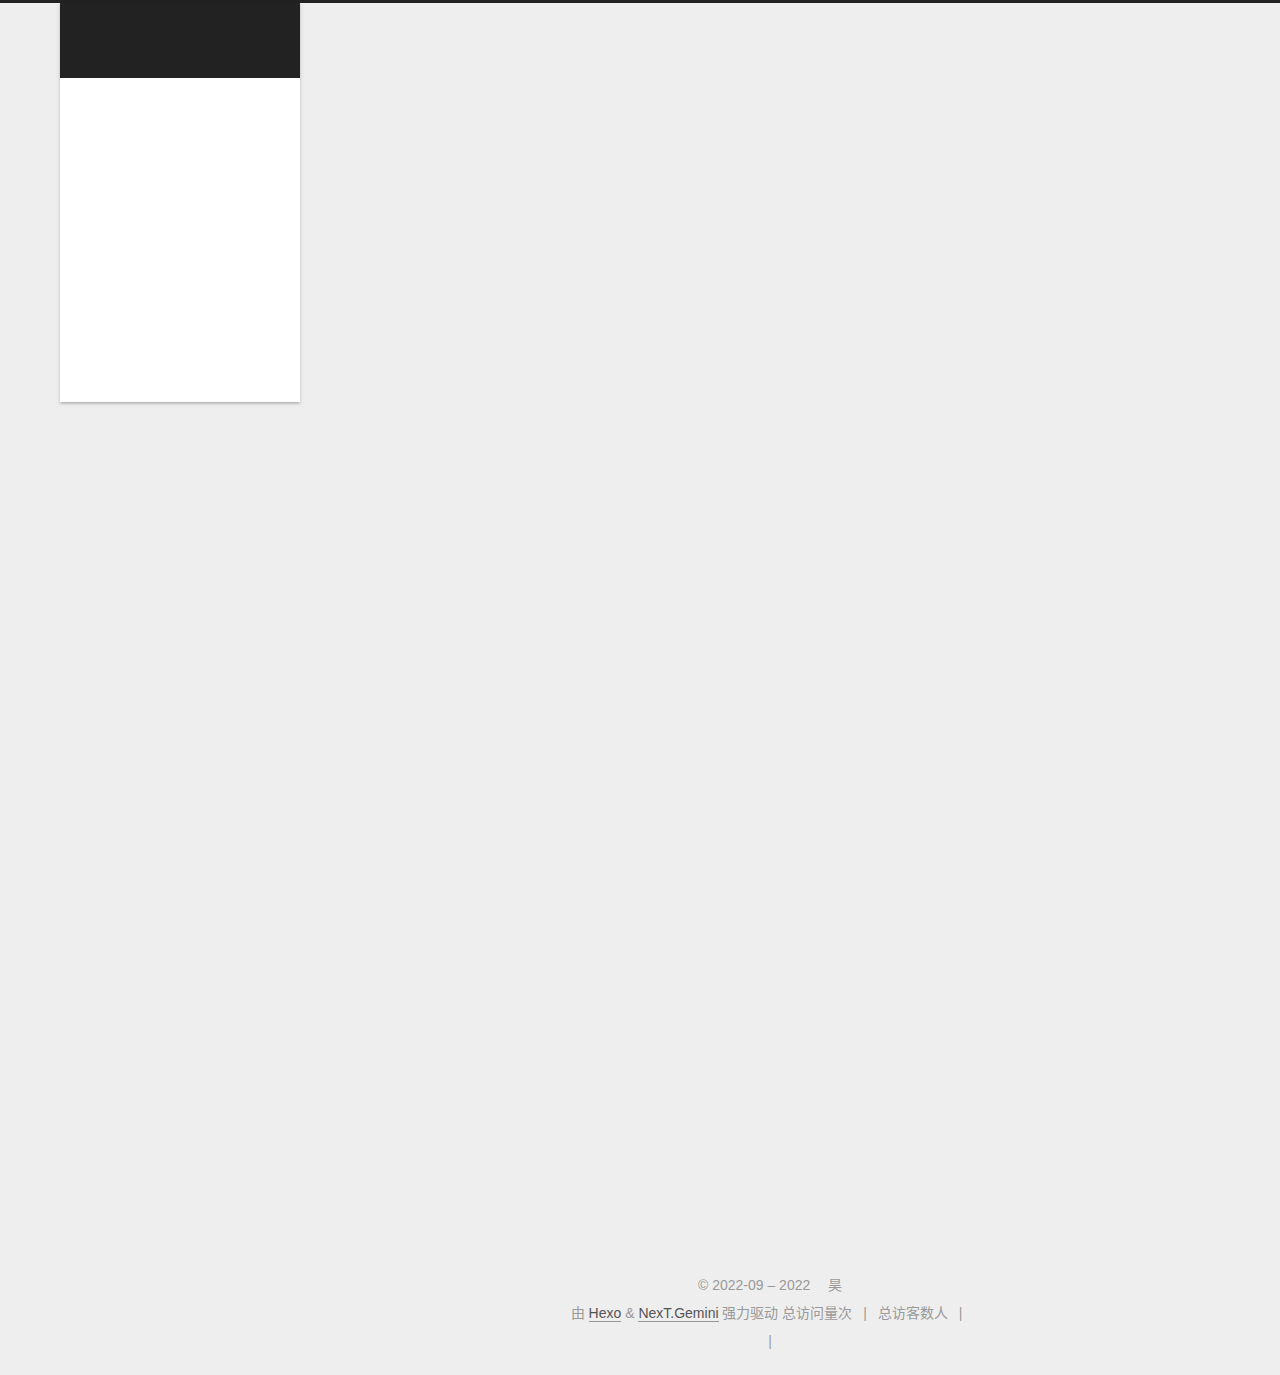
==== index.html @ 15c8f1db "Site updated: 2022-09-28 16:38:30" ====
<!DOCTYPE html>
<html lang="zh-CN">
<head>
  <meta charset="UTF-8">
<meta name="viewport" content="width=device-width, initial-scale=1, maximum-scale=2">
<meta name="theme-color" content="#222">
<meta name="generator" content="Hexo 6.3.0">
  <link rel="apple-touch-icon" sizes="180x180" href="/images/apple-touch-icon-next.png">
  <link rel="icon" type="image/png" sizes="32x32" href="/images/favicon-32x32-next.png">
  <link rel="icon" type="image/png" sizes="16x16" href="/images/favicon-16x16-next.png">
  <link rel="mask-icon" href="/images/logo.svg" color="#222">

<link rel="stylesheet" href="/css/main.css">


<link rel="stylesheet" href="/lib/font-awesome/css/all.min.css">

<script id="hexo-configurations">
    var NexT = window.NexT || {};
    var CONFIG = {"hostname":"example.com","root":"/","scheme":"Gemini","version":"7.8.0","exturl":false,"sidebar":{"position":"left","display":"post","padding":18,"offset":12,"onmobile":false},"copycode":{"enable":false,"show_result":false,"style":null},"back2top":{"enable":true,"sidebar":false,"scrollpercent":false},"bookmark":{"enable":false,"color":"#222","save":"auto"},"fancybox":false,"mediumzoom":false,"lazyload":false,"pangu":false,"comments":{"style":"tabs","active":null,"storage":true,"lazyload":false,"nav":null},"algolia":{"hits":{"per_page":10},"labels":{"input_placeholder":"Search for Posts","hits_empty":"We didn't find any results for the search: ${query}","hits_stats":"${hits} results found in ${time} ms"}},"localsearch":{"enable":false,"trigger":"auto","top_n_per_article":1,"unescape":false,"preload":false},"motion":{"enable":true,"async":false,"transition":{"post_block":"fadeIn","post_header":"slideDownIn","post_body":"slideDownIn","coll_header":"slideLeftIn","sidebar":"slideUpIn"}}};
  </script>

  <meta property="og:type" content="website">
<meta property="og:title" content="个人记录">
<meta property="og:url" content="http://example.com/index.html">
<meta property="og:site_name" content="个人记录">
<meta property="og:locale" content="zh_CN">
<meta property="article:author" content="昊">
<meta name="twitter:card" content="summary">

<link rel="canonical" href="http://example.com/">


<script id="page-configurations">
  // https://hexo.io/docs/variables.html
  CONFIG.page = {
    sidebar: "",
    isHome : true,
    isPost : false,
    lang   : 'zh-CN'
  };
</script>

  <title>个人记录</title>
  






  <noscript>
  <style>
  .use-motion .brand,
  .use-motion .menu-item,
  .sidebar-inner,
  .use-motion .post-block,
  .use-motion .pagination,
  .use-motion .comments,
  .use-motion .post-header,
  .use-motion .post-body,
  .use-motion .collection-header { opacity: initial; }

  .use-motion .site-title,
  .use-motion .site-subtitle {
    opacity: initial;
    top: initial;
  }

  .use-motion .logo-line-before i { left: initial; }
  .use-motion .logo-line-after i { right: initial; }
  </style>
</noscript>

</head>

<body itemscope itemtype="http://schema.org/WebPage">
  <div class="container use-motion">
    <div class="headband"></div>

    <header class="header" itemscope itemtype="http://schema.org/WPHeader">
      <div class="header-inner"><div class="site-brand-container">
  <div class="site-nav-toggle">
    <div class="toggle" aria-label="切换导航栏">
      <span class="toggle-line toggle-line-first"></span>
      <span class="toggle-line toggle-line-middle"></span>
      <span class="toggle-line toggle-line-last"></span>
    </div>
  </div>

  <div class="site-meta">

    <a href="/" class="brand" rel="start">
      <span class="logo-line-before"><i></i></span>
      <h1 class="site-title">个人记录</h1>
      <span class="logo-line-after"><i></i></span>
    </a>
  </div>

  <div class="site-nav-right">
    <div class="toggle popup-trigger">
    </div>
  </div>
</div>




<nav class="site-nav">
  <ul id="menu" class="main-menu menu">
        <li class="menu-item menu-item-home">

    <a href="/" rel="section"><i class="fa fa-home fa-fw"></i>首页</a>

  </li>
        <li class="menu-item menu-item-about">

    <a href="/about/" rel="section"><i class="fa fa-user fa-fw"></i>关于</a>

  </li>
        <li class="menu-item menu-item-tags">

    <a href="/tags/" rel="section"><i class="fa fa-tags fa-fw"></i>标签</a>

  </li>
        <li class="menu-item menu-item-categories">

    <a href="/categories/" rel="section"><i class="fa fa-th fa-fw"></i>分类</a>

  </li>
        <li class="menu-item menu-item-archives">

    <a href="/archives/" rel="section"><i class="fa fa-archive fa-fw"></i>归档</a>

  </li>
        <li class="menu-item menu-item-schedule">

    <a href="/schedule/" rel="section"><i class="fa fa-calendar fa-fw"></i>日程表</a>

  </li>
        <li class="menu-item menu-item-sitemap">

    <a href="/sitemap.xml" rel="section"><i class="fa fa-sitemap fa-fw"></i>站点地图</a>

  </li>
        <li class="menu-item menu-item-commonweal">

    <a href="/404/" rel="section"><i class="fa fa-heartbeat fa-fw"></i>公益 404</a>

  </li>
  </ul>
</nav>




</div>
    </header>

    
  <div class="back-to-top">
    <i class="fa fa-arrow-up"></i>
    <span>0%</span>
  </div>


    <main class="main">
      <div class="main-inner">
        <div class="content-wrap">
          

          <div class="content index posts-expand">
            
      
  
  
  <article itemscope itemtype="http://schema.org/Article" class="post-block" lang="zh-CN">
    <link itemprop="mainEntityOfPage" href="http://example.com/2022/09/28/hello-world/">

    <span hidden itemprop="author" itemscope itemtype="http://schema.org/Person">
      <meta itemprop="image" content="/images/avatar.gif">
      <meta itemprop="name" content="昊">
      <meta itemprop="description" content="">
    </span>

    <span hidden itemprop="publisher" itemscope itemtype="http://schema.org/Organization">
      <meta itemprop="name" content="个人记录">
    </span>
      <header class="post-header">
        <h2 class="post-title" itemprop="name headline">
          
            <a href="/2022/09/28/hello-world/" class="post-title-link" itemprop="url">Hello World</a>
        </h2>

        <div class="post-meta">
            <span class="post-meta-item">
              <span class="post-meta-item-icon">
                <i class="far fa-calendar"></i>
              </span>
              <span class="post-meta-item-text">发表于</span>

              <time title="创建时间：2022-09-28 14:37:42" itemprop="dateCreated datePublished" datetime="2022-09-28T14:37:42+08:00">2022-09-28</time>
            </span>

          

        </div>
      </header>

    
    
    
    <div class="post-body" itemprop="articleBody">

      
          <p>Welcome to <a target="_blank" rel="noopener" href="https://hexo.io/">Hexo</a>! This is your very first post. Check <a target="_blank" rel="noopener" href="https://hexo.io/docs/">documentation</a> for more info. If you get any problems when using Hexo, you can find the answer in <a target="_blank" rel="noopener" href="https://hexo.io/docs/troubleshooting.html">troubleshooting</a> or you can ask me on <a target="_blank" rel="noopener" href="https://github.com/hexojs/hexo/issues">GitHub</a>.</p>
<h2 id="Quick-Start"><a href="#Quick-Start" class="headerlink" title="Quick Start"></a>Quick Start</h2><h3 id="Create-a-new-post"><a href="#Create-a-new-post" class="headerlink" title="Create a new post"></a>Create a new post</h3><figure class="highlight bash"><table><tr><td class="gutter"><pre><span class="line">1</span><br></pre></td><td class="code"><pre><span class="line">$ hexo new <span class="string">&quot;My New Post&quot;</span></span><br></pre></td></tr></table></figure>

<p>More info: <a target="_blank" rel="noopener" href="https://hexo.io/docs/writing.html">Writing</a></p>
<h3 id="Run-server"><a href="#Run-server" class="headerlink" title="Run server"></a>Run server</h3><figure class="highlight bash"><table><tr><td class="gutter"><pre><span class="line">1</span><br></pre></td><td class="code"><pre><span class="line">$ hexo server</span><br></pre></td></tr></table></figure>

<p>More info: <a target="_blank" rel="noopener" href="https://hexo.io/docs/server.html">Server</a></p>
<h3 id="Generate-static-files"><a href="#Generate-static-files" class="headerlink" title="Generate static files"></a>Generate static files</h3><figure class="highlight bash"><table><tr><td class="gutter"><pre><span class="line">1</span><br></pre></td><td class="code"><pre><span class="line">$ hexo generate</span><br></pre></td></tr></table></figure>

<p>More info: <a target="_blank" rel="noopener" href="https://hexo.io/docs/generating.html">Generating</a></p>
<h3 id="Deploy-to-remote-sites"><a href="#Deploy-to-remote-sites" class="headerlink" title="Deploy to remote sites"></a>Deploy to remote sites</h3><figure class="highlight bash"><table><tr><td class="gutter"><pre><span class="line">1</span><br></pre></td><td class="code"><pre><span class="line">$ hexo deploy</span><br></pre></td></tr></table></figure>

<p>More info: <a target="_blank" rel="noopener" href="https://hexo.io/docs/one-command-deployment.html">Deployment</a></p>

      
    </div>

    
    
    
      <footer class="post-footer">
        <div class="post-eof"></div>
      </footer>
  </article>
  
  
  


  



          </div>
          

<script>
  window.addEventListener('tabs:register', () => {
    let { activeClass } = CONFIG.comments;
    if (CONFIG.comments.storage) {
      activeClass = localStorage.getItem('comments_active') || activeClass;
    }
    if (activeClass) {
      let activeTab = document.querySelector(`a[href="#comment-${activeClass}"]`);
      if (activeTab) {
        activeTab.click();
      }
    }
  });
  if (CONFIG.comments.storage) {
    window.addEventListener('tabs:click', event => {
      if (!event.target.matches('.tabs-comment .tab-content .tab-pane')) return;
      let commentClass = event.target.classList[1];
      localStorage.setItem('comments_active', commentClass);
    });
  }
</script>

        </div>
          
  
  <div class="toggle sidebar-toggle">
    <span class="toggle-line toggle-line-first"></span>
    <span class="toggle-line toggle-line-middle"></span>
    <span class="toggle-line toggle-line-last"></span>
  </div>

  <aside class="sidebar">
    <div class="sidebar-inner">

      <ul class="sidebar-nav motion-element">
        <li class="sidebar-nav-toc">
          文章目录
        </li>
        <li class="sidebar-nav-overview">
          站点概览
        </li>
      </ul>

      <!--noindex-->
      <div class="post-toc-wrap sidebar-panel">
      </div>
      <!--/noindex-->

      <div class="site-overview-wrap sidebar-panel">
        <div class="site-author motion-element" itemprop="author" itemscope itemtype="http://schema.org/Person">
    <img class="site-author-image" itemprop="image" alt="昊"
      src="/images/avatar.gif">
  <p class="site-author-name" itemprop="name">昊</p>
  <div class="site-description" itemprop="description"></div>
</div>
<div class="site-state-wrap motion-element">
  <nav class="site-state">
      <div class="site-state-item site-state-posts">
          <a href="/archives/">
        
          <span class="site-state-item-count">1</span>
          <span class="site-state-item-name">日志</span>
        </a>
      </div>
  </nav>
</div>



      </div>

    </div>
  </aside>
  <div id="sidebar-dimmer"></div>


      </div>
    </main>

    <footer class="footer">
      <div class="footer-inner">
        

        

<div class="copyright">
  
  &copy; 2022-09 – 
  <span itemprop="copyrightYear">2022</span>
  <span class="with-love">
    <i class="fa fa-heart"></i>
  </span>
  <span class="author" itemprop="copyrightHolder">昊</span>
</div>
  <div class="powered-by">由 <a href="https://hexo.io/" class="theme-link" rel="noopener" target="_blank">Hexo</a> & <a href="https://theme-next.org/" class="theme-link" rel="noopener" target="_blank">NexT.Gemini</a> 强力驱动
  </div>


    <script async src="//dn-lbstatics.qbox.me/busuanzi/2.3/busuanzi.pure.mini.js"></script>

    <span id="busuanzi_container_site_pv">总访问量<span id="busuanzi_value_site_pv"></span>次</span>
    <span class="post-meta-divider">|</span>
    <span id="busuanzi_container_site_uv">总访客数<span id="busuanzi_value_site_uv"></span>人</span>
    <span class="post-meta-divider">|</span>
<!-- 不蒜子计数初始值纠正 -->
<script>
$(document).ready(function() {

    var int = setInterval(fixCount, 50);  // 50ms周期检测函数
    var countOffset = 20000;  // 初始化首次数据

    function fixCount() {            
       if (document.getElementById("busuanzi_container_site_pv").style.display != "none")
        {
            $("#busuanzi_value_site_pv").html(parseInt($("#busuanzi_value_site_pv").html()) + countOffset); 
            clearInterval(int);
        }                  
        if ($("#busuanzi_container_site_pv").css("display") != "none")
        {
            $("#busuanzi_value_site_uv").html(parseInt($("#busuanzi_value_site_uv").html()) + countOffset); // 加上初始数据 
            clearInterval(int); // 停止检测
        }  
    }
       	
});
</script> 

        
<div class="busuanzi-count">
  <script async src="https://busuanzi.ibruce.info/busuanzi/2.3/busuanzi.pure.mini.js"></script>
    <span class="post-meta-item" id="busuanzi_container_site_uv" style="display: none;">
      <span class="post-meta-item-icon">
        <i class="fa fa-user"></i>
      </span>
      <span class="site-uv" title="总访客量">
        <span id="busuanzi_value_site_uv"></span>
      </span>
    </span>
    <span class="post-meta-divider">|</span>
    <span class="post-meta-item" id="busuanzi_container_site_pv" style="display: none;">
      <span class="post-meta-item-icon">
        <i class="fa fa-eye"></i>
      </span>
      <span class="site-pv" title="总访问量">
        <span id="busuanzi_value_site_pv"></span>
      </span>
    </span>
</div>








      </div>
    </footer>
  </div>

  
  <script src="/lib/anime.min.js"></script>
  <script src="/lib/velocity/velocity.min.js"></script>
  <script src="/lib/velocity/velocity.ui.min.js"></script>

<script src="/js/utils.js"></script>

<script src="/js/motion.js"></script>


<script src="/js/schemes/pisces.js"></script>


<script src="/js/next-boot.js"></script>




  















  

  

</body>
</html>
---- css/main.css ----
:root {
  --body-bg-color: #eee;
  --content-bg-color: #fff;
  --card-bg-color: #f5f5f5;
  --text-color: #555;
  --blockquote-color: #666;
  --link-color: #555;
  --link-hover-color: #222;
  --brand-color: #fff;
  --brand-hover-color: #fff;
  --table-row-odd-bg-color: #f9f9f9;
  --table-row-hover-bg-color: #f5f5f5;
  --menu-item-bg-color: #f5f5f5;
  --btn-default-bg: #fff;
  --btn-default-color: #555;
  --btn-default-border-color: #555;
  --btn-default-hover-bg: #222;
  --btn-default-hover-color: #fff;
  --btn-default-hover-border-color: #222;
}
html {
  line-height: 1.15; /* 1 */
  -webkit-text-size-adjust: 100%; /* 2 */
}
body {
  margin: 0;
}
main {
  display: block;
}
h1 {
  font-size: 2em;
  margin: 0.67em 0;
}
hr {
  box-sizing: content-box; /* 1 */
  height: 0; /* 1 */
  overflow: visible; /* 2 */
}
pre {
  font-family: monospace, monospace; /* 1 */
  font-size: 1em; /* 2 */
}
a {
  background: transparent;
}
abbr[title] {
  border-bottom: none; /* 1 */
  text-decoration: underline; /* 2 */
  text-decoration: underline dotted; /* 2 */
}
b,
strong {
  font-weight: bolder;
}
code,
kbd,
samp {
  font-family: monospace, monospace; /* 1 */
  font-size: 1em; /* 2 */
}
small {
  font-size: 80%;
}
sub,
sup {
  font-size: 75%;
  line-height: 0;
  position: relative;
  vertical-align: baseline;
}
sub {
  bottom: -0.25em;
}
sup {
  top: -0.5em;
}
img {
  border-style: none;
}
button,
input,
optgroup,
select,
textarea {
  font-family: inherit; /* 1 */
  font-size: 100%; /* 1 */
  line-height: 1.15; /* 1 */
  margin: 0; /* 2 */
}
button,
input {
/* 1 */
  overflow: visible;
}
button,
select {
/* 1 */
  text-transform: none;
}
button,
[type='button'],
[type='reset'],
[type='submit'] {
  -webkit-appearance: button;
}
button::-moz-focus-inner,
[type='button']::-moz-focus-inner,
[type='reset']::-moz-focus-inner,
[type='submit']::-moz-focus-inner {
  border-style: none;
  padding: 0;
}
button:-moz-focusring,
[type='button']:-moz-focusring,
[type='reset']:-moz-focusring,
[type='submit']:-moz-focusring {
  outline: 1px dotted ButtonText;
}
fieldset {
  padding: 0.35em 0.75em 0.625em;
}
legend {
  box-sizing: border-box; /* 1 */
  color: inherit; /* 2 */
  display: table; /* 1 */
  max-width: 100%; /* 1 */
  padding: 0; /* 3 */
  white-space: normal; /* 1 */
}
progress {
  vertical-align: baseline;
}
textarea {
  overflow: auto;
}
[type='checkbox'],
[type='radio'] {
  box-sizing: border-box; /* 1 */
  padding: 0; /* 2 */
}
[type='number']::-webkit-inner-spin-button,
[type='number']::-webkit-outer-spin-button {
  height: auto;
}
[type='search'] {
  outline-offset: -2px; /* 2 */
  -webkit-appearance: textfield; /* 1 */
}
[type='search']::-webkit-search-decoration {
  -webkit-appearance: none;
}
::-webkit-file-upload-button {
  font: inherit; /* 2 */
  -webkit-appearance: button; /* 1 */
}
details {
  display: block;
}
summary {
  display: list-item;
}
template {
  display: none;
}
[hidden] {
  display: none;
}
::selection {
  background: #262a30;
  color: #eee;
}
html,
body {
  height: 100%;
}
body {
  background: var(--body-bg-color);
  color: var(--text-color);
  font-family: 'Lato', "PingFang SC", "Microsoft YaHei", sans-serif;
  font-size: 1em;
  line-height: 2;
}
@media (max-width: 991px) {
  body {
    padding-left: 0 !important;
    padding-right: 0 !important;
  }
}
h1,
h2,
h3,
h4,
h5,
h6 {
  font-family: 'Lato', "PingFang SC", "Microsoft YaHei", sans-serif;
  font-weight: bold;
  line-height: 1.5;
  margin: 20px 0 15px;
}
h1 {
  font-size: 1.5em;
}
h2 {
  font-size: 1.375em;
}
h3 {
  font-size: 1.25em;
}
h4 {
  font-size: 1.125em;
}
h5 {
  font-size: 1em;
}
h6 {
  font-size: 0.875em;
}
p {
  margin: 0 0 20px 0;
}
a,
span.exturl {
  border-bottom: 1px solid #999;
  color: var(--link-color);
  outline: 0;
  text-decoration: none;
  overflow-wrap: break-word;
  word-wrap: break-word;
  cursor: pointer;
}
a:hover,
span.exturl:hover {
  border-bottom-color: var(--link-hover-color);
  color: var(--link-hover-color);
}
iframe,
img,
video {
  display: block;
  margin-left: auto;
  margin-right: auto;
  max-width: 100%;
}
hr {
  background-image: repeating-linear-gradient(-45deg, #ddd, #ddd 4px, transparent 4px, transparent 8px);
  border: 0;
  height: 3px;
  margin: 40px 0;
}
blockquote {
  border-left: 4px solid #ddd;
  color: var(--blockquote-color);
  margin: 0;
  padding: 0 15px;
}
blockquote cite::before {
  content: '-';
  padding: 0 5px;
}
dt {
  font-weight: bold;
}
dd {
  margin: 0;
  padding: 0;
}
kbd {
  background-color: #f5f5f5;
  background-image: linear-gradient(#eee, #fff, #eee);
  border: 1px solid #ccc;
  border-radius: 0.2em;
  box-shadow: 0.1em 0.1em 0.2em rgba(0,0,0,0.1);
  color: #555;
  font-family: inherit;
  padding: 0.1em 0.3em;
  white-space: nowrap;
}
.table-container {
  overflow: auto;
}
table {
  border-collapse: collapse;
  border-spacing: 0;
  font-size: 0.875em;
  margin: 0 0 20px 0;
  width: 100%;
}
tbody tr:nth-of-type(odd) {
  background: var(--table-row-odd-bg-color);
}
tbody tr:hover {
  background: var(--table-row-hover-bg-color);
}
caption,
th,
td {
  font-weight: normal;
  padding: 8px;
  vertical-align: middle;
}
th,
td {
  border: 1px solid #ddd;
  border-bottom: 3px solid #ddd;
}
th {
  font-weight: 700;
  padding-bottom: 10px;
}
td {
  border-bottom-width: 1px;
}
.btn {
  background: var(--btn-default-bg);
  border: 2px solid var(--btn-default-border-color);
  border-radius: 2px;
  color: var(--btn-default-color);
  display: inline-block;
  font-size: 0.875em;
  line-height: 2;
  padding: 0 20px;
  text-decoration: none;
  transition-property: background-color;
  transition-delay: 0s;
  transition-duration: 0.2s;
  transition-timing-function: ease-in-out;
}
.btn:hover {
  background: var(--btn-default-hover-bg);
  border-color: var(--btn-default-hover-border-color);
  color: var(--btn-default-hover-color);
}
.btn + .btn {
  margin: 0 0 8px 8px;
}
.btn .fa-fw {
  text-align: left;
  width: 1.285714285714286em;
}
.toggle {
  line-height: 0;
}
.toggle .toggle-line {
  background: #fff;
  display: inline-block;
  height: 2px;
  left: 0;
  position: relative;
  top: 0;
  transition: all 0.4s;
  vertical-align: top;
  width: 100%;
}
.toggle .toggle-line:not(:first-child) {
  margin-top: 3px;
}
.toggle.toggle-arrow .toggle-line-first {
  left: 50%;
  top: 2px;
  transform: rotate(45deg);
  width: 50%;
}
.toggle.toggle-arrow .toggle-line-middle {
  left: 2px;
  width: 90%;
}
.toggle.toggle-arrow .toggle-line-last {
  left: 50%;
  top: -2px;
  transform: rotate(-45deg);
  width: 50%;
}
.toggle.toggle-close .toggle-line-first {
  transform: rotate(-45deg);
  top: 5px;
}
.toggle.toggle-close .toggle-line-middle {
  opacity: 0;
}
.toggle.toggle-close .toggle-line-last {
  transform: rotate(45deg);
  top: -5px;
}
.highlight,
pre {
  background: #f7f7f7;
  color: #4d4d4c;
  line-height: 1.6;
  margin: 0 auto 20px;
}
pre,
code {
  font-family: consolas, Menlo, monospace, "PingFang SC", "Microsoft YaHei";
}
code {
  background: #eee;
  border-radius: 3px;
  color: #555;
  padding: 2px 4px;
  overflow-wrap: break-word;
  word-wrap: break-word;
}
.highlight *::selection {
  background: #d6d6d6;
}
.highlight pre {
  border: 0;
  margin: 0;
  padding: 10px 0;
}
.highlight table {
  border: 0;
  margin: 0;
  width: auto;
}
.highlight td {
  border: 0;
  padding: 0;
}
.highlight figcaption {
  background: #eff2f3;
  color: #4d4d4c;
  display: flex;
  font-size: 0.875em;
  justify-content: space-between;
  line-height: 1.2;
  padding: 0.5em;
}
.highlight figcaption a {
  color: #4d4d4c;
}
.highlight figcaption a:hover {
  border-bottom-color: #4d4d4c;
}
.highlight .gutter {
  -moz-user-select: none;
  -ms-user-select: none;
  -webkit-user-select: none;
  user-select: none;
}
.highlight .gutter pre {
  background: #eff2f3;
  color: #869194;
  padding-left: 10px;
  padding-right: 10px;
  text-align: right;
}
.highlight .code pre {
  background: #f7f7f7;
  padding-left: 10px;
  width: 100%;
}
.gist table {
  width: auto;
}
.gist table td {
  border: 0;
}
pre {
  overflow: auto;
  padding: 10px;
}
pre code {
  background: none;
  color: #4d4d4c;
  font-size: 0.875em;
  padding: 0;
  text-shadow: none;
}
pre .deletion {
  background: #fdd;
}
pre .addition {
  background: #dfd;
}
pre .meta {
  color: #eab700;
  -moz-user-select: none;
  -ms-user-select: none;
  -webkit-user-select: none;
  user-select: none;
}
pre .comment {
  color: #8e908c;
}
pre .variable,
pre .attribute,
pre .tag,
pre .name,
pre .regexp,
pre .ruby .constant,
pre .xml .tag .title,
pre .xml .pi,
pre .xml .doctype,
pre .html .doctype,
pre .css .id,
pre .css .class,
pre .css .pseudo {
  color: #c82829;
}
pre .number,
pre .preprocessor,
pre .built_in,
pre .builtin-name,
pre .literal,
pre .params,
pre .constant,
pre .command {
  color: #f5871f;
}
pre .ruby .class .title,
pre .css .rules .attribute,
pre .string,
pre .symbol,
pre .value,
pre .inheritance,
pre .header,
pre .ruby .symbol,
pre .xml .cdata,
pre .special,
pre .formula {
  color: #718c00;
}
pre .title,
pre .css .hexcolor {
  color: #3e999f;
}
pre .function,
pre .python .decorator,
pre .python .title,
pre .ruby .function .title,
pre .ruby .title .keyword,
pre .perl .sub,
pre .javascript .title,
pre .coffeescript .title {
  color: #4271ae;
}
pre .keyword,
pre .javascript .function {
  color: #8959a8;
}
.blockquote-center {
  border-left: none;
  margin: 40px 0;
  padding: 0;
  position: relative;
  text-align: center;
}
.blockquote-center .fa {
  display: block;
  opacity: 0.6;
  position: absolute;
  width: 100%;
}
.blockquote-center .fa-quote-left {
  border-top: 1px solid #ccc;
  text-align: left;
  top: -20px;
}
.blockquote-center .fa-quote-right {
  border-bottom: 1px solid #ccc;
  text-align: right;
  bottom: -20px;
}
.blockquote-center p,
.blockquote-center div {
  text-align: center;
}
.post-body .group-picture img {
  margin: 0 auto;
  padding: 0 3px;
}
.group-picture-row {
  margin-bottom: 6px;
  overflow: hidden;
}
.group-picture-column {
  float: left;
  margin-bottom: 10px;
}
.post-body .label {
  color: #555;
  display: inline;
  padding: 0 2px;
}
.post-body .label.default {
  background: #f0f0f0;
}
.post-body .label.primary {
  background: #efe6f7;
}
.post-body .label.info {
  background: #e5f2f8;
}
.post-body .label.success {
  background: #e7f4e9;
}
.post-body .label.warning {
  background: #fcf6e1;
}
.post-body .label.danger {
  background: #fae8eb;
}
.post-body .tabs {
  margin-bottom: 20px;
}
.post-body .tabs,
.tabs-comment {
  display: block;
  padding-top: 10px;
  position: relative;
}
.post-body .tabs ul.nav-tabs,
.tabs-comment ul.nav-tabs {
  display: flex;
  flex-wrap: wrap;
  margin: 0;
  margin-bottom: -1px;
  padding: 0;
}
@media (max-width: 413px) {
  .post-body .tabs ul.nav-tabs,
  .tabs-comment ul.nav-tabs {
    display: block;
    margin-bottom: 5px;
  }
}
.post-body .tabs ul.nav-tabs li.tab,
.tabs-comment ul.nav-tabs li.tab {
  border-bottom: 1px solid #ddd;
  border-left: 1px solid transparent;
  border-right: 1px solid transparent;
  border-top: 3px solid transparent;
  flex-grow: 1;
  list-style-type: none;
  border-radius: 0 0 0 0;
}
@media (max-width: 413px) {
  .post-body .tabs ul.nav-tabs li.tab,
  .tabs-comment ul.nav-tabs li.tab {
    border-bottom: 1px solid transparent;
    border-left: 3px solid transparent;
    border-right: 1px solid transparent;
    border-top: 1px solid transparent;
  }
}
@media (max-width: 413px) {
  .post-body .tabs ul.nav-tabs li.tab,
  .tabs-comment ul.nav-tabs li.tab {
    border-radius: 0;
  }
}
.post-body .tabs ul.nav-tabs li.tab a,
.tabs-comment ul.nav-tabs li.tab a {
  border-bottom: initial;
  display: block;
  line-height: 1.8;
  outline: 0;
  padding: 0.25em 0.75em;
  text-align: center;
  transition-delay: 0s;
  transition-duration: 0.2s;
  transition-timing-function: ease-out;
}
.post-body .tabs ul.nav-tabs li.tab a i,
.tabs-comment ul.nav-tabs li.tab a i {
  width: 1.285714285714286em;
}
.post-body .tabs ul.nav-tabs li.tab.active,
.tabs-comment ul.nav-tabs li.tab.active {
  border-bottom: 1px solid transparent;
  border-left: 1px solid #ddd;
  border-right: 1px solid #ddd;
  border-top: 3px solid #fc6423;
}
@media (max-width: 413px) {
  .post-body .tabs ul.nav-tabs li.tab.active,
  .tabs-comment ul.nav-tabs li.tab.active {
    border-bottom: 1px solid #ddd;
    border-left: 3px solid #fc6423;
    border-right: 1px solid #ddd;
    border-top: 1px solid #ddd;
  }
}
.post-body .tabs ul.nav-tabs li.tab.active a,
.tabs-comment ul.nav-tabs li.tab.active a {
  color: var(--link-color);
  cursor: default;
}
.post-body .tabs .tab-content .tab-pane,
.tabs-comment .tab-content .tab-pane {
  border: 1px solid #ddd;
  border-top: 0;
  padding: 20px 20px 0 20px;
  border-radius: 0;
}
.post-body .tabs .tab-content .tab-pane:not(.active),
.tabs-comment .tab-content .tab-pane:not(.active) {
  display: none;
}
.post-body .tabs .tab-content .tab-pane.active,
.tabs-comment .tab-content .tab-pane.active {
  display: block;
}
.post-body .tabs .tab-content .tab-pane.active:nth-of-type(1),
.tabs-comment .tab-content .tab-pane.active:nth-of-type(1) {
  border-radius: 0 0 0 0;
}
@media (max-width: 413px) {
  .post-body .tabs .tab-content .tab-pane.active:nth-of-type(1),
  .tabs-comment .tab-content .tab-pane.active:nth-of-type(1) {
    border-radius: 0;
  }
}
.post-body .note {
  border-radius: 3px;
  margin-bottom: 20px;
  padding: 1em;
  position: relative;
  border: 1px solid #eee;
  border-left-width: 5px;
}
.post-body .note h2,
.post-body .note h3,
.post-body .note h4,
.post-body .note h5,
.post-body .note h6 {
  margin-top: 0;
  border-bottom: initial;
  margin-bottom: 0;
  padding-top: 0;
}
.post-body .note p:first-child,
.post-body .note ul:first-child,
.post-body .note ol:first-child,
.post-body .note table:first-child,
.post-body .note pre:first-child,
.post-body .note blockquote:first-child,
.post-body .note img:first-child {
  margin-top: 0;
}
.post-body .note p:last-child,
.post-body .note ul:last-child,
.post-body .note ol:last-child,
.post-body .note table:last-child,
.post-body .note pre:last-child,
.post-body .note blockquote:last-child,
.post-body .note img:last-child {
  margin-bottom: 0;
}
.post-body .note.default {
  border-left-color: #777;
}
.post-body .note.default h2,
.post-body .note.default h3,
.post-body .note.default h4,
.post-body .note.default h5,
.post-body .note.default h6 {
  color: #777;
}
.post-body .note.primary {
  border-left-color: #6f42c1;
}
.post-body .note.primary h2,
.post-body .note.primary h3,
.post-body .note.primary h4,
.post-body .note.primary h5,
.post-body .note.primary h6 {
  color: #6f42c1;
}
.post-body .note.info {
  border-left-color: #428bca;
}
.post-body .note.info h2,
.post-body .note.info h3,
.post-body .note.info h4,
.post-body .note.info h5,
.post-body .note.info h6 {
  color: #428bca;
}
.post-body .note.success {
  border-left-color: #5cb85c;
}
.post-body .note.success h2,
.post-body .note.success h3,
.post-body .note.success h4,
.post-body .note.success h5,
.post-body .note.success h6 {
  color: #5cb85c;
}
.post-body .note.warning {
  border-left-color: #f0ad4e;
}
.post-body .note.warning h2,
.post-body .note.warning h3,
.post-body .note.warning h4,
.post-body .note.warning h5,
.post-body .note.warning h6 {
  color: #f0ad4e;
}
.post-body .note.danger {
  border-left-color: #d9534f;
}
.post-body .note.danger h2,
.post-body .note.danger h3,
.post-body .note.danger h4,
.post-body .note.danger h5,
.post-body .note.danger h6 {
  color: #d9534f;
}
.pagination .prev,
.pagination .next,
.pagination .page-number,
.pagination .space {
  display: inline-block;
  margin: 0 10px;
  padding: 0 11px;
  position: relative;
  top: -1px;
}
@media (max-width: 767px) {
  .pagination .prev,
  .pagination .next,
  .pagination .page-number,
  .pagination .space {
    margin: 0 5px;
  }
}
.pagination {
  border-top: 1px solid #eee;
  margin: 120px 0 0;
  text-align: center;
}
.pagination .prev,
.pagination .next,
.pagination .page-number {
  border-bottom: 0;
  border-top: 1px solid #eee;
  transition-property: border-color;
  transition-delay: 0s;
  transition-duration: 0.2s;
  transition-timing-function: ease-in-out;
}
.pagination .prev:hover,
.pagination .next:hover,
.pagination .page-number:hover {
  border-top-color: #222;
}
.pagination .space {
  margin: 0;
  padding: 0;
}
.pagination .prev {
  margin-left: 0;
}
.pagination .next {
  margin-right: 0;
}
.pagination .page-number.current {
  background: #ccc;
  border-top-color: #ccc;
  color: #fff;
}
@media (max-width: 767px) {
  .pagination {
    border-top: none;
  }
  .pagination .prev,
  .pagination .next,
  .pagination .page-number {
    border-bottom: 1px solid #eee;
    border-top: 0;
    margin-bottom: 10px;
    padding: 0 10px;
  }
  .pagination .prev:hover,
  .pagination .next:hover,
  .pagination .page-number:hover {
    border-bottom-color: #222;
  }
}
.comments {
  margin-top: 60px;
  overflow: hidden;
}
.comment-button-group {
  display: flex;
  flex-wrap: wrap-reverse;
  justify-content: center;
  margin: 1em 0;
}
.comment-button-group .comment-button {
  margin: 0.1em 0.2em;
}
.comment-button-group .comment-button.active {
  background: var(--btn-default-hover-bg);
  border-color: var(--btn-default-hover-border-color);
  color: var(--btn-default-hover-color);
}
.comment-position {
  display: none;
}
.comment-position.active {
  display: block;
}
.tabs-comment {
  background: var(--content-bg-color);
  margin-top: 4em;
  padding-top: 0;
}
.tabs-comment .comments {
  border: 0;
  box-shadow: none;
  margin-top: 0;
  padding-top: 0;
}
.container {
  min-height: 100%;
  position: relative;
}
.main-inner {
  margin: 0 auto;
  width: calc(100% - 20px);
}
@media (min-width: 1200px) {
  .main-inner {
    width: 1160px;
  }
}
@media (min-width: 1600px) {
  .main-inner {
    width: 73%;
  }
}
@media (max-width: 767px) {
  .content-wrap {
    padding: 0 20px;
  }
}
.header {
  background: transparent;
}
.header-inner {
  margin: 0 auto;
  width: calc(100% - 20px);
}
@media (min-width: 1200px) {
  .header-inner {
    width: 1160px;
  }
}
@media (min-width: 1600px) {
  .header-inner {
    width: 73%;
  }
}
.site-brand-container {
  display: flex;
  flex-shrink: 0;
  padding: 0 10px;
}
.headband {
  background: #222;
  height: 3px;
}
.site-meta {
  flex-grow: 1;
  text-align: center;
}
@media (max-width: 767px) {
  .site-meta {
    text-align: center;
  }
}
.brand {
  border-bottom: none;
  color: var(--brand-color);
  display: inline-block;
  line-height: 1.375em;
  padding: 0 40px;
  position: relative;
}
.brand:hover {
  color: var(--brand-hover-color);
}
.site-title {
  font-family: 'Lato', "PingFang SC", "Microsoft YaHei", sans-serif;
  font-size: 1.375em;
  font-weight: normal;
  margin: 0;
}
.site-subtitle {
  color: #ddd;
  font-size: 0.8125em;
  margin: 10px 0;
}
.use-motion .brand {
  opacity: 0;
}
.use-motion .site-title,
.use-motion .site-subtitle,
.use-motion .custom-logo-image {
  opacity: 0;
  position: relative;
  top: -10px;
}
.site-nav-toggle,
.site-nav-right {
  display: none;
}
@media (max-width: 767px) {
  .site-nav-toggle,
  .site-nav-right {
    display: flex;
    flex-direction: column;
    justify-content: center;
  }
}
.site-nav-toggle .toggle,
.site-nav-right .toggle {
  color: var(--text-color);
  padding: 10px;
  width: 22px;
}
.site-nav-toggle .toggle .toggle-line,
.site-nav-right .toggle .toggle-line {
  background: var(--text-color);
  border-radius: 1px;
}
.site-nav {
  display: block;
}
@media (max-width: 767px) {
  .site-nav {
    clear: both;
    display: none;
  }
}
.site-nav.site-nav-on {
  display: block;
}
.menu {
  margin-top: 20px;
  padding-left: 0;
  text-align: center;
}
.menu-item {
  display: inline-block;
  list-style: none;
  margin: 0 10px;
}
@media (max-width: 767px) {
  .menu-item {
    display: block;
    margin-top: 10px;
  }
  .menu-item.menu-item-search {
    display: none;
  }
}
.menu-item a,
.menu-item span.exturl {
  border-bottom: 0;
  display: block;
  font-size: 0.8125em;
  transition-property: border-color;
  transition-delay: 0s;
  transition-duration: 0.2s;
  transition-timing-function: ease-in-out;
}
@media (hover: none) {
  .menu-item a:hover,
  .menu-item span.exturl:hover {
    border-bottom-color: transparent !important;
  }
}
.menu-item .fa,
.menu-item .fab,
.menu-item .far,
.menu-item .fas {
  margin-right: 8px;
}
.menu-item .badge {
  display: inline-block;
  font-weight: bold;
  line-height: 1;
  margin-left: 0.35em;
  margin-top: 0.35em;
  text-align: center;
  white-space: nowrap;
}
@media (max-width: 767px) {
  .menu-item .badge {
    float: right;
    margin-left: 0;
  }
}
.menu-item-active a,
.menu .menu-item a:hover,
.menu .menu-item span.exturl:hover {
  background: var(--menu-item-bg-color);
}
.use-motion .menu-item {
  opacity: 0;
}
.sidebar {
  background: #222;
  bottom: 0;
  box-shadow: inset 0 2px 6px #000;
  position: fixed;
  top: 0;
}
@media (max-width: 991px) {
  .sidebar {
    display: none;
  }
}
.sidebar-inner {
  color: #999;
  padding: 18px 10px;
  text-align: center;
}
.cc-license {
  margin-top: 10px;
  text-align: center;
}
.cc-license .cc-opacity {
  border-bottom: none;
  opacity: 0.7;
}
.cc-license .cc-opacity:hover {
  opacity: 0.9;
}
.cc-license img {
  display: inline-block;
}
.site-author-image {
  border: 1px solid #eee;
  display: block;
  margin: 0 auto;
  max-width: 120px;
  padding: 2px;
  border-radius: 50%;
}
.site-author-name {
  color: var(--text-color);
  font-weight: 600;
  margin: 0;
  text-align: center;
}
.site-description {
  color: #999;
  font-size: 0.8125em;
  margin-top: 0;
  text-align: center;
}
.links-of-author {
  margin-top: 15px;
}
.links-of-author a,
.links-of-author span.exturl {
  border-bottom-color: #555;
  display: inline-block;
  font-size: 0.8125em;
  margin-bottom: 10px;
  margin-right: 10px;
  vertical-align: middle;
}
.links-of-author a::before,
.links-of-author span.exturl::before {
  background: #ffe2b4;
  border-radius: 50%;
  content: ' ';
  display: inline-block;
  height: 4px;
  margin-right: 3px;
  vertical-align: middle;
  width: 4px;
}
.sidebar-button {
  margin-top: 15px;
}
.sidebar-button a {
  border: 1px solid #fc6423;
  border-radius: 4px;
  color: #fc6423;
  display: inline-block;
  padding: 0 15px;
}
.sidebar-button a .fa,
.sidebar-button a .fab,
.sidebar-button a .far,
.sidebar-button a .fas {
  margin-right: 5px;
}
.sidebar-button a:hover {
  background: #fc6423;
  border: 1px solid #fc6423;
  color: #fff;
}
.sidebar-button a:hover .fa,
.sidebar-button a:hover .fab,
.sidebar-button a:hover .far,
.sidebar-button a:hover .fas {
  color: #fff;
}
.links-of-blogroll {
  font-size: 0.8125em;
  margin-top: 10px;
}
.links-of-blogroll-title {
  font-size: 0.875em;
  font-weight: 600;
  margin-top: 0;
}
.links-of-blogroll-list {
  list-style: none;
  margin: 0;
  padding: 0;
}
#sidebar-dimmer {
  display: none;
}
@media (max-width: 767px) {
  #sidebar-dimmer {
    background: #000;
    display: block;
    height: 100%;
    left: 100%;
    opacity: 0;
    position: fixed;
    top: 0;
    width: 100%;
    z-index: 1100;
  }
  .sidebar-active + #sidebar-dimmer {
    opacity: 0.7;
    transform: translateX(-100%);
    transition: opacity 0.5s;
  }
}
.sidebar-nav {
  margin: 0;
  padding-bottom: 20px;
  padding-left: 0;
}
.sidebar-nav li {
  border-bottom: 1px solid transparent;
  color: var(--text-color);
  cursor: pointer;
  display: inline-block;
  font-size: 0.875em;
}
.sidebar-nav li.sidebar-nav-overview {
  margin-left: 10px;
}
.sidebar-nav li:hover {
  color: #fc6423;
}
.sidebar-nav .sidebar-nav-active {
  border-bottom-color: #fc6423;
  color: #fc6423;
}
.sidebar-nav .sidebar-nav-active:hover {
  color: #fc6423;
}
.sidebar-panel {
  display: none;
  overflow-x: hidden;
  overflow-y: auto;
}
.sidebar-panel-active {
  display: block;
}
.sidebar-toggle {
  background: #222;
  bottom: 45px;
  cursor: pointer;
  height: 14px;
  left: 30px;
  padding: 5px;
  position: fixed;
  width: 14px;
  z-index: 1300;
}
@media (max-width: 991px) {
  .sidebar-toggle {
    left: 20px;
    opacity: 0.8;
    display: none;
  }
}
.sidebar-toggle:hover .toggle-line {
  background: #fc6423;
}
.post-toc {
  font-size: 0.875em;
}
.post-toc ol {
  list-style: none;
  margin: 0;
  padding: 0 2px 5px 10px;
  text-align: left;
}
.post-toc ol > ol {
  padding-left: 0;
}
.post-toc ol a {
  transition-property: all;
  transition-delay: 0s;
  transition-duration: 0.2s;
  transition-timing-function: ease-in-out;
}
.post-toc .nav-item {
  line-height: 1.8;
  overflow: hidden;
  text-overflow: ellipsis;
  white-space: nowrap;
}
.post-toc .nav .nav-child {
  display: none;
}
.post-toc .nav .active > .nav-child {
  display: block;
}
.post-toc .nav .active-current > .nav-child {
  display: block;
}
.post-toc .nav .active-current > .nav-child > .nav-item {
  display: block;
}
.post-toc .nav .active > a {
  border-bottom-color: #fc6423;
  color: #fc6423;
}
.post-toc .nav .active-current > a {
  color: #fc6423;
}
.post-toc .nav .active-current > a:hover {
  color: #fc6423;
}
.site-state {
  display: flex;
  justify-content: center;
  line-height: 1.4;
  margin-top: 10px;
  overflow: hidden;
  text-align: center;
  white-space: nowrap;
}
.site-state-item {
  padding: 0 15px;
}
.site-state-item:not(:first-child) {
  border-left: 1px solid #eee;
}
.site-state-item a {
  border-bottom: none;
}
.site-state-item-count {
  display: block;
  font-size: 1em;
  font-weight: 600;
  text-align: center;
}
.site-state-item-name {
  color: #999;
  font-size: 0.8125em;
}
.footer {
  color: #999;
  font-size: 0.875em;
  padding: 20px 0;
}
.footer.footer-fixed {
  bottom: 0;
  left: 0;
  position: absolute;
  right: 0;
}
.footer-inner {
  box-sizing: border-box;
  margin: 0 auto;
  text-align: center;
  width: calc(100% - 20px);
}
@media (min-width: 1200px) {
  .footer-inner {
    width: 1160px;
  }
}
@media (min-width: 1600px) {
  .footer-inner {
    width: 73%;
  }
}
.languages {
  display: inline-block;
  font-size: 1.125em;
  position: relative;
}
.languages .lang-select-label span {
  margin: 0 0.5em;
}
.languages .lang-select {
  height: 100%;
  left: 0;
  opacity: 0;
  position: absolute;
  top: 0;
  width: 100%;
}
.with-love {
  color: #ff0000;
  display: inline-block;
  margin: 0 5px;
}
.powered-by,
.theme-info {
  display: inline-block;
}
@-moz-keyframes iconAnimate {
  0%, 100% {
    transform: scale(1);
  }
  10%, 30% {
    transform: scale(0.9);
  }
  20%, 40%, 60%, 80% {
    transform: scale(1.1);
  }
  50%, 70% {
    transform: scale(1.1);
  }
}
@-webkit-keyframes iconAnimate {
  0%, 100% {
    transform: scale(1);
  }
  10%, 30% {
    transform: scale(0.9);
  }
  20%, 40%, 60%, 80% {
    transform: scale(1.1);
  }
  50%, 70% {
    transform: scale(1.1);
  }
}
@-o-keyframes iconAnimate {
  0%, 100% {
    transform: scale(1);
  }
  10%, 30% {
    transform: scale(0.9);
  }
  20%, 40%, 60%, 80% {
    transform: scale(1.1);
  }
  50%, 70% {
    transform: scale(1.1);
  }
}
@keyframes iconAnimate {
  0%, 100% {
    transform: scale(1);
  }
  10%, 30% {
    transform: scale(0.9);
  }
  20%, 40%, 60%, 80% {
    transform: scale(1.1);
  }
  50%, 70% {
    transform: scale(1.1);
  }
}
.back-to-top {
  font-size: 12px;
  text-align: center;
  transition-delay: 0s;
  transition-duration: 0.2s;
  transition-timing-function: ease-in-out;
}
.back-to-top {
  background: #222;
  bottom: -100px;
  box-sizing: border-box;
  color: #fff;
  cursor: pointer;
  left: 30px;
  opacity: 0.6;
  padding: 0 6px;
  position: fixed;
  transition-property: bottom;
  z-index: 1300;
  width: 24px;
}
.back-to-top span {
  display: none;
}
.back-to-top:hover {
  color: #fc6423;
}
.back-to-top.back-to-top-on {
  bottom: 30px;
}
@media (max-width: 991px) {
  .back-to-top {
    left: 20px;
    opacity: 0.8;
  }
}
.post-body {
  font-family: 'Lato', "PingFang SC", "Microsoft YaHei", sans-serif;
  overflow-wrap: break-word;
  word-wrap: break-word;
}
@media (min-width: 1200px) {
  .post-body {
    font-size: 1.125em;
  }
}
.post-body .exturl .fa {
  font-size: 0.875em;
  margin-left: 4px;
}
.post-body .image-caption,
.post-body .figure .caption {
  color: #999;
  font-size: 0.875em;
  font-weight: bold;
  line-height: 1;
  margin: -20px auto 15px;
  text-align: center;
}
.post-sticky-flag {
  display: inline-block;
  transform: rotate(30deg);
}
.post-button {
  margin-top: 40px;
  text-align: center;
}
.use-motion .post-block,
.use-motion .pagination,
.use-motion .comments {
  opacity: 0;
}
.use-motion .post-header {
  opacity: 0;
}
.use-motion .post-body {
  opacity: 0;
}
.use-motion .collection-header {
  opacity: 0;
}
.posts-collapse {
  margin-left: 35px;
  position: relative;
}
@media (max-width: 767px) {
  .posts-collapse {
    margin-left: 0px;
    margin-right: 0px;
  }
}
.posts-collapse .collection-title {
  font-size: 1.125em;
  position: relative;
}
.posts-collapse .collection-title::before {
  background: #999;
  border: 1px solid #fff;
  border-radius: 50%;
  content: ' ';
  height: 10px;
  left: 0;
  margin-left: -6px;
  margin-top: -4px;
  position: absolute;
  top: 50%;
  width: 10px;
}
.posts-collapse .collection-year {
  font-size: 1.5em;
  font-weight: bold;
  margin: 60px 0;
  position: relative;
}
.posts-collapse .collection-year::before {
  background: #bbb;
  border-radius: 50%;
  content: ' ';
  height: 8px;
  left: 0;
  margin-left: -4px;
  margin-top: -4px;
  position: absolute;
  top: 50%;
  width: 8px;
}
.posts-collapse .collection-header {
  display: block;
  margin: 0 0 0 20px;
}
.posts-collapse .collection-header small {
  color: #bbb;
  margin-left: 5px;
}
.posts-collapse .post-header {
  border-bottom: 1px dashed #ccc;
  margin: 30px 0;
  padding-left: 15px;
  position: relative;
  transition-property: border;
  transition-delay: 0s;
  transition-duration: 0.2s;
  transition-timing-function: ease-in-out;
}
.posts-collapse .post-header::before {
  background: #bbb;
  border: 1px solid #fff;
  border-radius: 50%;
  content: ' ';
  height: 6px;
  left: 0;
  margin-left: -4px;
  position: absolute;
  top: 0.75em;
  transition-property: background;
  width: 6px;
  transition-delay: 0s;
  transition-duration: 0.2s;
  transition-timing-function: ease-in-out;
}
.posts-collapse .post-header:hover {
  border-bottom-color: #666;
}
.posts-collapse .post-header:hover::before {
  background: #222;
}
.posts-collapse .post-meta {
  display: inline;
  font-size: 0.75em;
  margin-right: 10px;
}
.posts-collapse .post-title {
  display: inline;
}
.posts-collapse .post-title a,
.posts-collapse .post-title span.exturl {
  border-bottom: none;
  color: var(--link-color);
}
.posts-collapse .post-title .fa-external-link-alt {
  font-size: 0.875em;
  margin-left: 5px;
}
.posts-collapse::before {
  background: #f5f5f5;
  content: ' ';
  height: 100%;
  left: 0;
  margin-left: -2px;
  position: absolute;
  top: 1.25em;
  width: 4px;
}
.post-eof {
  background: #ccc;
  height: 1px;
  margin: 80px auto 60px;
  text-align: center;
  width: 8%;
}
.post-block:last-of-type .post-eof {
  display: none;
}
.content {
  padding-top: 40px;
}
@media (min-width: 992px) {
  .post-body {
    text-align: justify;
  }
}
@media (max-width: 991px) {
  .post-body {
    text-align: justify;
  }
}
.post-body h1,
.post-body h2,
.post-body h3,
.post-body h4,
.post-body h5,
.post-body h6 {
  padding-top: 10px;
}
.post-body h1 .header-anchor,
.post-body h2 .header-anchor,
.post-body h3 .header-anchor,
.post-body h4 .header-anchor,
.post-body h5 .header-anchor,
.post-body h6 .header-anchor {
  border-bottom-style: none;
  color: #ccc;
  float: right;
  margin-left: 10px;
  visibility: hidden;
}
.post-body h1 .header-anchor:hover,
.post-body h2 .header-anchor:hover,
.post-body h3 .header-anchor:hover,
.post-body h4 .header-anchor:hover,
.post-body h5 .header-anchor:hover,
.post-body h6 .header-anchor:hover {
  color: inherit;
}
.post-body h1:hover .header-anchor,
.post-body h2:hover .header-anchor,
.post-body h3:hover .header-anchor,
.post-body h4:hover .header-anchor,
.post-body h5:hover .header-anchor,
.post-body h6:hover .header-anchor {
  visibility: visible;
}
.post-body iframe,
.post-body img,
.post-body video {
  margin-bottom: 20px;
}
.post-body .video-container {
  height: 0;
  margin-bottom: 20px;
  overflow: hidden;
  padding-top: 75%;
  position: relative;
  width: 100%;
}
.post-body .video-container iframe,
.post-body .video-container object,
.post-body .video-container embed {
  height: 100%;
  left: 0;
  margin: 0;
  position: absolute;
  top: 0;
  width: 100%;
}
.post-gallery {
  align-items: center;
  display: grid;
  grid-gap: 10px;
  grid-template-columns: 1fr 1fr 1fr;
  margin-bottom: 20px;
}
@media (max-width: 767px) {
  .post-gallery {
    grid-template-columns: 1fr 1fr;
  }
}
.post-gallery a {
  border: 0;
}
.post-gallery img {
  margin: 0;
}
.posts-expand .post-header {
  font-size: 1.125em;
}
.posts-expand .post-title {
  font-size: 1.5em;
  font-weight: normal;
  margin: initial;
  text-align: center;
  overflow-wrap: break-word;
  word-wrap: break-word;
}
.posts-expand .post-title-link {
  border-bottom: none;
  color: var(--link-color);
  display: inline-block;
  position: relative;
  vertical-align: top;
}
.posts-expand .post-title-link::before {
  background: var(--link-color);
  bottom: 0;
  content: '';
  height: 2px;
  left: 0;
  position: absolute;
  transform: scaleX(0);
  visibility: hidden;
  width: 100%;
  transition-delay: 0s;
  transition-duration: 0.2s;
  transition-timing-function: ease-in-out;
}
.posts-expand .post-title-link:hover::before {
  transform: scaleX(1);
  visibility: visible;
}
.posts-expand .post-title-link .fa-external-link-alt {
  font-size: 0.875em;
  margin-left: 5px;
}
.posts-expand .post-meta {
  color: #999;
  font-family: 'Lato', "PingFang SC", "Microsoft YaHei", sans-serif;
  font-size: 0.75em;
  margin: 3px 0 60px 0;
  text-align: center;
}
.posts-expand .post-meta .post-description {
  font-size: 0.875em;
  margin-top: 2px;
}
.posts-expand .post-meta time {
  border-bottom: 1px dashed #999;
  cursor: pointer;
}
.post-meta .post-meta-item + .post-meta-item::before {
  content: '|';
  margin: 0 0.5em;
}
.post-meta-divider {
  margin: 0 0.5em;
}
.post-meta-item-icon {
  margin-right: 3px;
}
@media (max-width: 991px) {
  .post-meta-item-icon {
    display: inline-block;
  }
}
@media (max-width: 991px) {
  .post-meta-item-text {
    display: none;
  }
}
.post-nav {
  border-top: 1px solid #eee;
  display: flex;
  justify-content: space-between;
  margin-top: 15px;
  padding: 10px 5px 0;
}
.post-nav-item {
  flex: 1;
}
.post-nav-item a {
  border-bottom: none;
  display: block;
  font-size: 0.875em;
  line-height: 1.6;
  position: relative;
}
.post-nav-item a:active {
  top: 2px;
}
.post-nav-item .fa {
  font-size: 0.75em;
}
.post-nav-item:first-child {
  margin-right: 15px;
}
.post-nav-item:first-child .fa {
  margin-right: 5px;
}
.post-nav-item:last-child {
  margin-left: 15px;
  text-align: right;
}
.post-nav-item:last-child .fa {
  margin-left: 5px;
}
.rtl.post-body p,
.rtl.post-body a,
.rtl.post-body h1,
.rtl.post-body h2,
.rtl.post-body h3,
.rtl.post-body h4,
.rtl.post-body h5,
.rtl.post-body h6,
.rtl.post-body li,
.rtl.post-body ul,
.rtl.post-body ol {
  direction: rtl;
  font-family: UKIJ Ekran;
}
.rtl.post-title {
  font-family: UKIJ Ekran;
}
.post-tags {
  margin-top: 40px;
  text-align: center;
}
.post-tags a {
  display: inline-block;
  font-size: 0.8125em;
}
.post-tags a:not(:last-child) {
  margin-right: 10px;
}
.post-widgets {
  border-top: 1px solid #eee;
  margin-top: 15px;
  text-align: center;
}
.wp_rating {
  height: 20px;
  line-height: 20px;
  margin-top: 10px;
  padding-top: 6px;
  text-align: center;
}
.social-like {
  display: flex;
  font-size: 0.875em;
  justify-content: center;
  text-align: center;
}
.reward-container {
  margin: 20px auto;
  padding: 10px 0;
  text-align: center;
  width: 90%;
}
.reward-container button {
  background: transparent;
  border: 1px solid #fc6423;
  border-radius: 0;
  color: #fc6423;
  cursor: pointer;
  line-height: 2;
  outline: 0;
  padding: 0 15px;
  vertical-align: text-top;
}
.reward-container button:hover {
  background: #fc6423;
  border: 1px solid transparent;
  color: #fa9366;
}
#qr {
  padding-top: 20px;
}
#qr a {
  border: 0;
}
#qr img {
  display: inline-block;
  margin: 0.8em 2em 0 2em;
  max-width: 100%;
  width: 180px;
}
#qr p {
  text-align: center;
}
.category-all-page .category-all-title {
  text-align: center;
}
.category-all-page .category-all {
  margin-top: 20px;
}
.category-all-page .category-list {
  list-style: none;
  margin: 0;
  padding: 0;
}
.category-all-page .category-list-item {
  margin: 5px 10px;
}
.category-all-page .category-list-count {
  color: #bbb;
}
.category-all-page .category-list-count::before {
  content: ' (';
  display: inline;
}
.category-all-page .category-list-count::after {
  content: ') ';
  display: inline;
}
.category-all-page .category-list-child {
  padding-left: 10px;
}
.event-list {
  padding: 0;
}
.event-list hr {
  background: #222;
  margin: 20px 0 45px 0;
}
.event-list hr::after {
  background: #222;
  color: #fff;
  content: 'NOW';
  display: inline-block;
  font-weight: bold;
  padding: 0 5px;
  text-align: right;
}
.event-list .event {
  background: #222;
  margin: 20px 0;
  min-height: 40px;
  padding: 15px 0 15px 10px;
}
.event-list .event .event-summary {
  color: #fff;
  margin: 0;
  padding-bottom: 3px;
}
.event-list .event .event-summary::before {
  animation: dot-flash 1s alternate infinite ease-in-out;
  color: #fff;
  content: '\f111';
  display: inline-block;
  font-size: 10px;
  margin-right: 25px;
  vertical-align: middle;
  font-family: 'Font Awesome 5 Free';
  font-weight: 900;
}
.event-list .event .event-relative-time {
  color: #bbb;
  display: inline-block;
  font-size: 12px;
  font-weight: normal;
  padding-left: 12px;
}
.event-list .event .event-details {
  color: #fff;
  display: block;
  line-height: 18px;
  margin-left: 56px;
  padding-bottom: 6px;
  padding-top: 3px;
  text-indent: -24px;
}
.event-list .event .event-details::before {
  color: #fff;
  display: inline-block;
  margin-right: 9px;
  text-align: center;
  text-indent: 0;
  width: 14px;
  font-family: 'Font Awesome 5 Free';
  font-weight: 900;
}
.event-list .event .event-details.event-location::before {
  content: '\f041';
}
.event-list .event .event-details.event-duration::before {
  content: '\f017';
}
.event-list .event-past {
  background: #f5f5f5;
}
.event-list .event-past .event-summary,
.event-list .event-past .event-details {
  color: #bbb;
  opacity: 0.9;
}
.event-list .event-past .event-summary::before,
.event-list .event-past .event-details::before {
  animation: none;
  color: #bbb;
}
@-moz-keyframes dot-flash {
  from {
    opacity: 1;
    transform: scale(1);
  }
  to {
    opacity: 0;
    transform: scale(0.8);
  }
}
@-webkit-keyframes dot-flash {
  from {
    opacity: 1;
    transform: scale(1);
  }
  to {
    opacity: 0;
    transform: scale(0.8);
  }
}
@-o-keyframes dot-flash {
  from {
    opacity: 1;
    transform: scale(1);
  }
  to {
    opacity: 0;
    transform: scale(0.8);
  }
}
@keyframes dot-flash {
  from {
    opacity: 1;
    transform: scale(1);
  }
  to {
    opacity: 0;
    transform: scale(0.8);
  }
}
ul.breadcrumb {
  font-size: 0.75em;
  list-style: none;
  margin: 1em 0;
  padding: 0 2em;
  text-align: center;
}
ul.breadcrumb li {
  display: inline;
}
ul.breadcrumb li + li::before {
  content: '/\00a0';
  font-weight: normal;
  padding: 0.5em;
}
ul.breadcrumb li + li:last-child {
  font-weight: bold;
}
.tag-cloud {
  text-align: center;
}
.tag-cloud a {
  display: inline-block;
  margin: 10px;
}
.tag-cloud a:hover {
  color: var(--link-hover-color) !important;
}
.header {
  margin: 0 auto;
  position: relative;
  width: calc(100% - 20px);
}
@media (min-width: 1200px) {
  .header {
    width: 1160px;
  }
}
@media (min-width: 1600px) {
  .header {
    width: 73%;
  }
}
@media (max-width: 991px) {
  .header {
    width: auto;
  }
}
.header-inner {
  background: var(--content-bg-color);
  border-radius: initial;
  box-shadow: 0 2px 2px 0 rgba(0,0,0,0.12), 0 3px 1px -2px rgba(0,0,0,0.06), 0 1px 5px 0 rgba(0,0,0,0.12);
  overflow: hidden;
  padding: 0;
  position: absolute;
  top: 0;
  width: 240px;
}
@media (min-width: 1200px) {
  .header-inner {
    width: 240px;
  }
}
@media (max-width: 991px) {
  .header-inner {
    border-radius: initial;
    position: relative;
    width: auto;
  }
}
.main-inner {
  align-items: flex-start;
  display: flex;
  justify-content: space-between;
  flex-direction: row-reverse;
}
@media (max-width: 991px) {
  .main-inner {
    width: auto;
  }
}
.content-wrap {
  background: var(--content-bg-color);
  border-radius: initial;
  box-shadow: 0 2px 2px 0 rgba(0,0,0,0.12), 0 3px 1px -2px rgba(0,0,0,0.06), 0 1px 5px 0 rgba(0,0,0,0.12);
  box-sizing: border-box;
  padding: 40px;
  width: calc(100% - 252px);
}
@media (max-width: 991px) {
  .content-wrap {
    border-radius: initial;
    padding: 20px;
    width: 100%;
  }
}
.footer-inner {
  padding-left: 260px;
}
.back-to-top {
  left: auto;
  right: 30px;
}
@media (max-width: 991px) {
  .back-to-top {
    right: 20px;
  }
}
@media (max-width: 991px) {
  .footer-inner {
    padding-left: 0;
    padding-right: 0;
    width: auto;
  }
}
.site-brand-container {
  background: #222;
}
@media (max-width: 991px) {
  .site-brand-container {
    box-shadow: 0 0 16px rgba(0,0,0,0.5);
  }
}
.site-meta {
  padding: 20px 0;
}
.brand {
  padding: 0;
}
.site-subtitle {
  margin: 10px 10px 0;
}
.custom-logo-image {
  margin-top: 20px;
}
@media (max-width: 991px) {
  .custom-logo-image {
    display: none;
  }
}
@media (min-width: 768px) and (max-width: 991px) {
  .site-nav-toggle,
  .site-nav-right {
    display: flex;
    flex-direction: column;
    justify-content: center;
  }
}
.site-nav-toggle .toggle,
.site-nav-right .toggle {
  color: #fff;
}
.site-nav-toggle .toggle .toggle-line,
.site-nav-right .toggle .toggle-line {
  background: #fff;
}
@media (min-width: 768px) and (max-width: 991px) {
  .site-nav {
    display: none;
  }
}
.menu .menu-item {
  display: block;
  margin: 0;
}
.menu .menu-item a,
.menu .menu-item span.exturl {
  padding: 5px 20px;
  position: relative;
  text-align: left;
  transition-property: background-color;
}
@media (max-width: 991px) {
  .menu .menu-item.menu-item-search {
    display: none;
  }
}
.menu .menu-item .badge {
  background: #ccc;
  border-radius: 10px;
  color: #fff;
  float: right;
  padding: 2px 5px;
  text-shadow: 1px 1px 0 rgba(0,0,0,0.1);
  vertical-align: middle;
}
.main-menu .menu-item-active a::after {
  background: #bbb;
  border-radius: 50%;
  content: ' ';
  height: 6px;
  margin-top: -3px;
  position: absolute;
  right: 15px;
  top: 50%;
  width: 6px;
}
.sub-menu {
  background: var(--content-bg-color);
  border-bottom: 1px solid #ddd;
  margin: 0;
  padding: 6px 0;
}
.sub-menu .menu-item {
  display: inline-block;
}
.sub-menu .menu-item a,
.sub-menu .menu-item span.exturl {
  background: transparent;
  margin: 5px 10px;
  padding: initial;
}
.sub-menu .menu-item a:hover,
.sub-menu .menu-item span.exturl:hover {
  background: transparent;
  color: #fc6423;
}
.sub-menu .menu-item-active a {
  border-bottom-color: #fc6423;
  color: #fc6423;
}
.sub-menu .menu-item-active a:hover {
  border-bottom-color: #fc6423;
}
.sidebar {
  background: var(--body-bg-color);
  box-shadow: none;
  margin-top: 100%;
  position: static;
  width: 240px;
}
@media (max-width: 991px) {
  .sidebar {
    display: none;
  }
}
.sidebar-toggle {
  display: none;
}
.sidebar-inner {
  background: var(--content-bg-color);
  border-radius: initial;
  box-shadow: 0 2px 2px 0 rgba(0,0,0,0.12), 0 3px 1px -2px rgba(0,0,0,0.06), 0 1px 5px 0 rgba(0,0,0,0.12), 0 -1px 0.5px 0 rgba(0,0,0,0.09);
  box-sizing: border-box;
  color: var(--text-color);
  width: 240px;
  opacity: 0;
}
.sidebar-inner.affix {
  position: fixed;
  top: 12px;
}
.sidebar-inner.affix-bottom {
  position: absolute;
}
.site-state-item {
  padding: 0 10px;
}
.sidebar-button {
  border-bottom: 1px dotted #ccc;
  border-top: 1px dotted #ccc;
  margin-top: 10px;
  text-align: center;
}
.sidebar-button a {
  border: 0;
  color: #fc6423;
  display: block;
}
.sidebar-button a:hover {
  background: none;
  border: 0;
  color: #e34603;
}
.sidebar-button a:hover .fa,
.sidebar-button a:hover .fab,
.sidebar-button a:hover .far,
.sidebar-button a:hover .fas {
  color: #e34603;
}
.links-of-author {
  display: flex;
  flex-wrap: wrap;
  margin-top: 10px;
  justify-content: center;
}
.links-of-author-item {
  margin: 5px 0 0;
  width: 50%;
}
.links-of-author-item a,
.links-of-author-item span.exturl {
  box-sizing: border-box;
  display: inline-block;
  margin-bottom: 0;
  margin-right: 0;
  max-width: 216px;
  overflow: hidden;
  padding: 0 5px;
  text-overflow: ellipsis;
  white-space: nowrap;
}
.links-of-author-item a,
.links-of-author-item span.exturl {
  border-bottom: none;
  display: block;
  text-decoration: none;
}
.links-of-author-item a::before,
.links-of-author-item span.exturl::before {
  display: none;
}
.links-of-author-item a:hover,
.links-of-author-item span.exturl:hover {
  background: var(--body-bg-color);
  border-radius: 4px;
}
.links-of-author-item .fa,
.links-of-author-item .fab,
.links-of-author-item .far,
.links-of-author-item .fas {
  margin-right: 2px;
}
.links-of-blogroll-item {
  padding: 0;
}
.content-wrap {
  background: initial;
  box-shadow: initial;
  padding: initial;
}
.post-block {
  background: var(--content-bg-color);
  border-radius: initial;
  box-shadow: 0 2px 2px 0 rgba(0,0,0,0.12), 0 3px 1px -2px rgba(0,0,0,0.06), 0 1px 5px 0 rgba(0,0,0,0.12);
  padding: 40px;
}
.post-block + .post-block {
  border-radius: initial;
  box-shadow: 0 2px 2px 0 rgba(0,0,0,0.12), 0 3px 1px -2px rgba(0,0,0,0.06), 0 1px 5px 0 rgba(0,0,0,0.12), 0 -1px 0.5px 0 rgba(0,0,0,0.09);
  margin-top: 12px;
}
.comments {
  background: var(--content-bg-color);
  border-radius: initial;
  box-shadow: 0 2px 2px 0 rgba(0,0,0,0.12), 0 3px 1px -2px rgba(0,0,0,0.06), 0 1px 5px 0 rgba(0,0,0,0.12), 0 -1px 0.5px 0 rgba(0,0,0,0.09);
  margin-top: 12px;
  padding: 40px;
}
.tabs-comment {
  margin-top: 1em;
}
.content {
  padding-top: initial;
}
.post-eof {
  display: none;
}
.pagination {
  background: var(--content-bg-color);
  border-radius: initial;
  border-top: initial;
  box-shadow: 0 2px 2px 0 rgba(0,0,0,0.12), 0 3px 1px -2px rgba(0,0,0,0.06), 0 1px 5px 0 rgba(0,0,0,0.12), 0 -1px 0.5px 0 rgba(0,0,0,0.09);
  margin: 12px 0 0;
  padding: 10px 0 10px;
}
.pagination .prev,
.pagination .next,
.pagination .page-number {
  margin-bottom: initial;
  top: initial;
}
.main {
  padding-bottom: initial;
}
.footer {
  bottom: auto;
}
.sub-menu {
  border-bottom: initial;
  box-shadow: 0 2px 2px 0 rgba(0,0,0,0.12), 0 3px 1px -2px rgba(0,0,0,0.06), 0 1px 5px 0 rgba(0,0,0,0.12);
}
.sub-menu + .content .post-block {
  box-shadow: 0 2px 2px 0 rgba(0,0,0,0.12), 0 3px 1px -2px rgba(0,0,0,0.06), 0 1px 5px 0 rgba(0,0,0,0.12), 0 -1px 0.5px 0 rgba(0,0,0,0.09);
  margin-top: 12px;
}
@media (min-width: 768px) and (max-width: 991px) {
  .sub-menu + .content .post-block {
    margin-top: 10px;
  }
}
@media (max-width: 767px) {
  .sub-menu + .content .post-block {
    margin-top: 8px;
  }
}
.post-body h1,
.post-body h2 {
  border-bottom: 1px solid #eee;
}
.post-body h3 {
  border-bottom: 1px dotted #eee;
}
@media (min-width: 768px) and (max-width: 991px) {
  .content-wrap {
    padding: 10px;
  }
  .posts-expand .post-button {
    margin-top: 20px;
  }
  .post-block {
    border-radius: initial;
    box-shadow: 0 2px 2px 0 rgba(0,0,0,0.12), 0 3px 1px -2px rgba(0,0,0,0.06), 0 1px 5px 0 rgba(0,0,0,0.12), 0 -1px 0.5px 0 rgba(0,0,0,0.09);
    padding: 20px;
  }
  .post-block + .post-block {
    margin-top: 10px;
  }
  .comments {
    margin-top: 10px;
    padding: 10px 20px;
  }
  .pagination {
    margin: 10px 0 0;
  }
}
@media (max-width: 767px) {
  .content-wrap {
    padding: 8px;
  }
  .posts-expand .post-button {
    margin: 12px 0;
  }
  .post-block {
    border-radius: initial;
    box-shadow: 0 2px 2px 0 rgba(0,0,0,0.12), 0 3px 1px -2px rgba(0,0,0,0.06), 0 1px 5px 0 rgba(0,0,0,0.12), 0 -1px 0.5px 0 rgba(0,0,0,0.09);
    min-height: auto;
    padding: 12px;
  }
  .post-block + .post-block {
    margin-top: 8px;
  }
  .comments {
    margin-top: 8px;
    padding: 10px 12px;
  }
  .pagination {
    margin: 8px 0 0;
  }
}
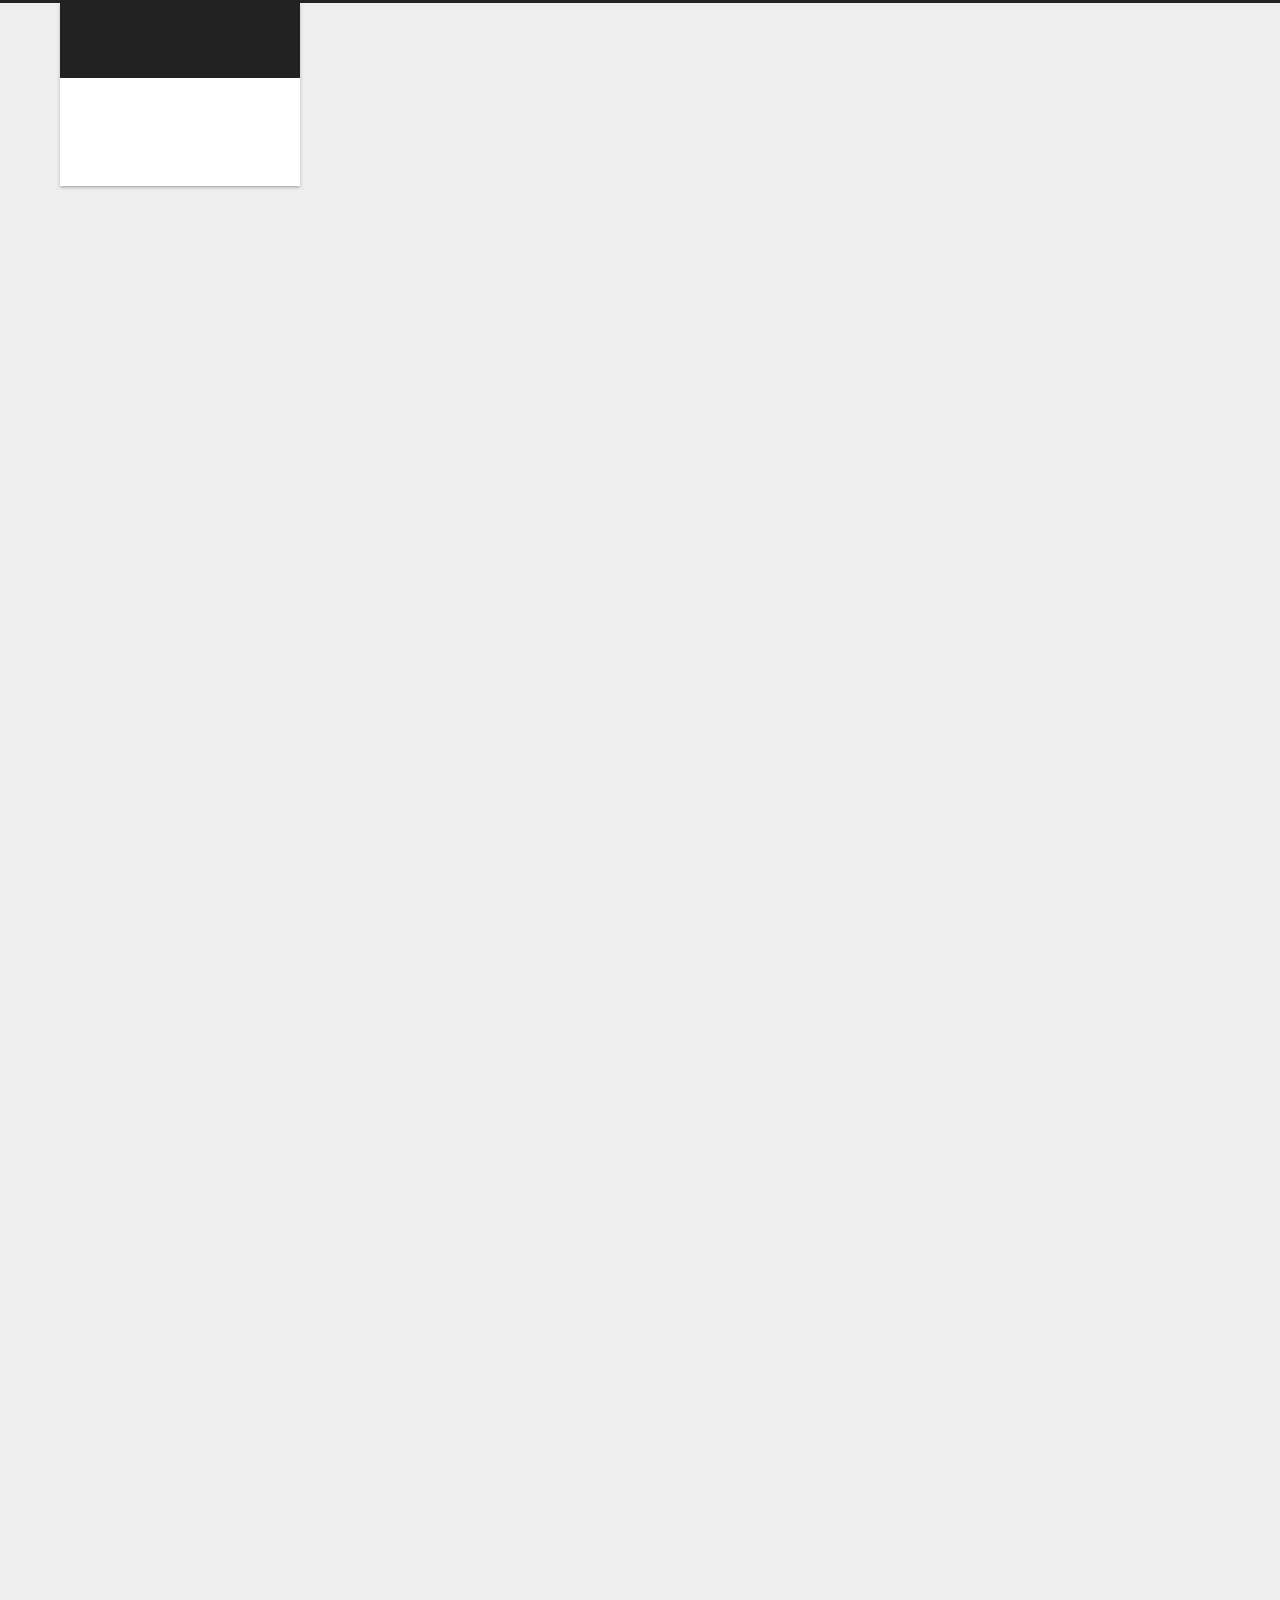
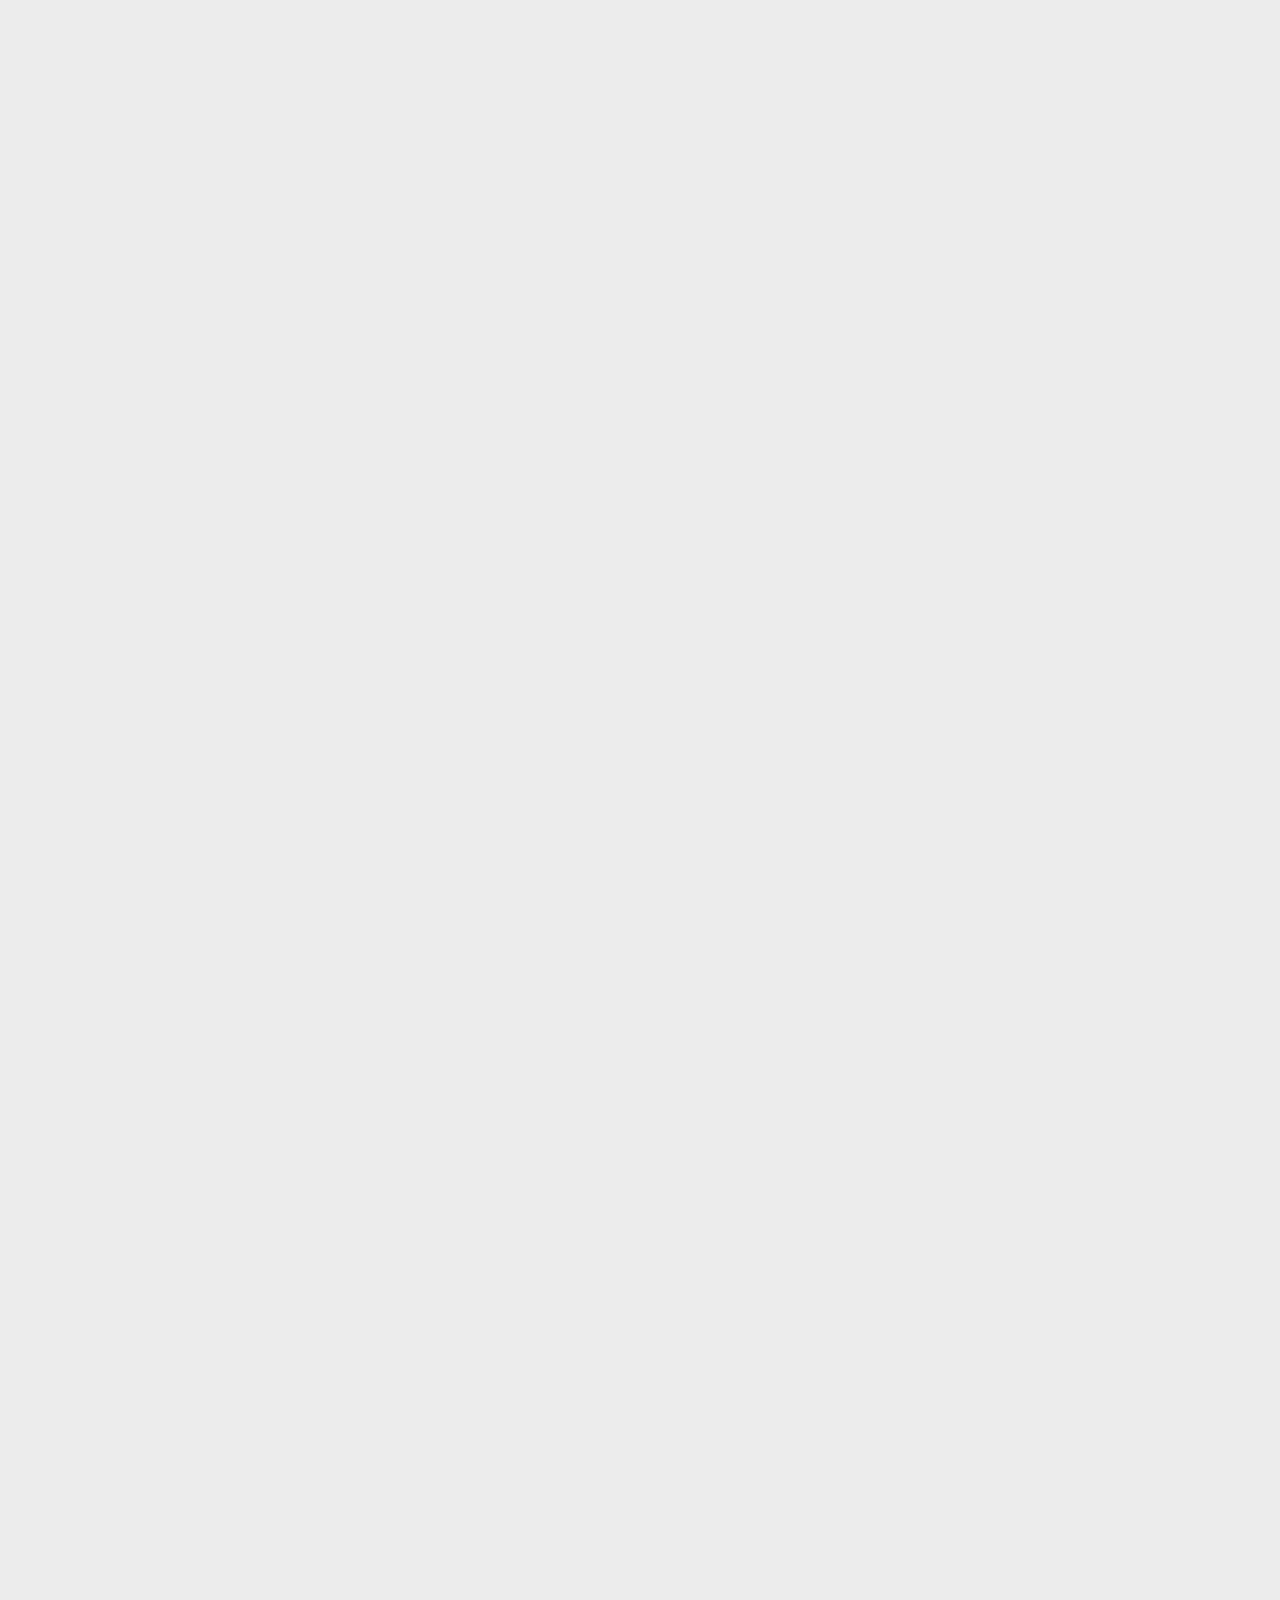
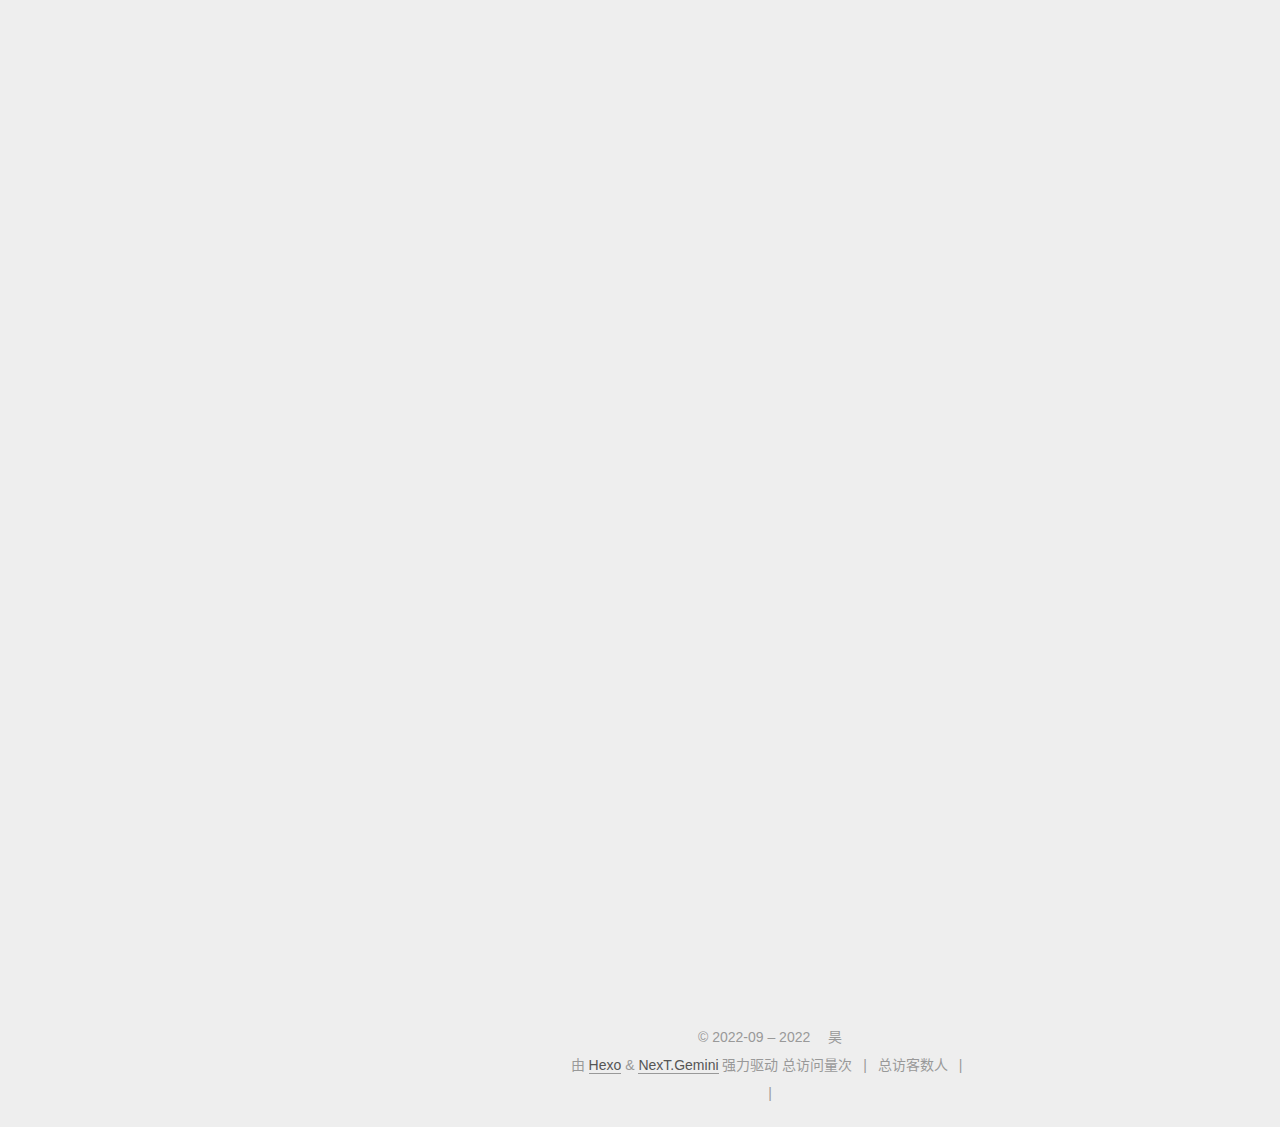
==== commit 8fb97e4f: "Site updated: 2022-09-28 21:49:50" ====
--- a/index.html
+++ b/index.html
@@ -113,39 +113,9 @@
     <a href="/" rel="section"><i class="fa fa-home fa-fw"></i>首页</a>
 
   </li>
-        <li class="menu-item menu-item-about">
-
-    <a href="/about/" rel="section"><i class="fa fa-user fa-fw"></i>关于</a>
-
-  </li>
-        <li class="menu-item menu-item-tags">
-
-    <a href="/tags/" rel="section"><i class="fa fa-tags fa-fw"></i>标签</a>
-
-  </li>
-        <li class="menu-item menu-item-categories">
-
-    <a href="/categories/" rel="section"><i class="fa fa-th fa-fw"></i>分类</a>
-
-  </li>
         <li class="menu-item menu-item-archives">
 
     <a href="/archives/" rel="section"><i class="fa fa-archive fa-fw"></i>归档</a>
-
-  </li>
-        <li class="menu-item menu-item-schedule">
-
-    <a href="/schedule/" rel="section"><i class="fa fa-calendar fa-fw"></i>日程表</a>
-
-  </li>
-        <li class="menu-item menu-item-sitemap">
-
-    <a href="/sitemap.xml" rel="section"><i class="fa fa-sitemap fa-fw"></i>站点地图</a>
-
-  </li>
-        <li class="menu-item menu-item-commonweal">
-
-    <a href="/404/" rel="section"><i class="fa fa-heartbeat fa-fw"></i>公益 404</a>
 
   </li>
   </ul>
@@ -171,6 +141,161 @@
 
           <div class="content index posts-expand">
             
+      
+  
+  
+  <article itemscope itemtype="http://schema.org/Article" class="post-block" lang="zh-CN">
+    <link itemprop="mainEntityOfPage" href="http://example.com/2022/09/28/%E9%80%94%E8%99%8E%E7%AC%94%E8%AF%95/">
+
+    <span hidden itemprop="author" itemscope itemtype="http://schema.org/Person">
+      <meta itemprop="image" content="/images/avatar.gif">
+      <meta itemprop="name" content="昊">
+      <meta itemprop="description" content="">
+    </span>
+
+    <span hidden itemprop="publisher" itemscope itemtype="http://schema.org/Organization">
+      <meta itemprop="name" content="个人记录">
+    </span>
+      <header class="post-header">
+        <h2 class="post-title" itemprop="name headline">
+          
+            <a href="/2022/09/28/%E9%80%94%E8%99%8E%E7%AC%94%E8%AF%95/" class="post-title-link" itemprop="url">秋招记：途虎养车 9.28笔试</a>
+        </h2>
+
+        <div class="post-meta">
+            <span class="post-meta-item">
+              <span class="post-meta-item-icon">
+                <i class="far fa-calendar"></i>
+              </span>
+              <span class="post-meta-item-text">发表于</span>
+              
+
+              <time title="创建时间：2022-09-28 20:32:28 / 修改时间：21:49:10" itemprop="dateCreated datePublished" datetime="2022-09-28T20:32:28+08:00">2022-09-28</time>
+            </span>
+
+          
+
+        </div>
+      </header>
+
+    
+    
+    
+    <div class="post-body" itemprop="articleBody">
+
+      
+          <h3 id="第一题"><a href="#第一题" class="headerlink" title="第一题"></a>第一题</h3><p>leetcode121</p>
+<h3 id="第二题"><a href="#第二题" class="headerlink" title="第二题"></a>第二题</h3><h4 id="题目"><a href="#题目" class="headerlink" title="题目"></a>题目</h4><p>a个客户，b个车行。</p>
+<p>1）每个用户只能接受一部分的车行的服务</p>
+<p>2）每个用户只洗一次车</p>
+<p>3）每个车行只能接待一个用户</p>
+<p>给一个二维数组g，g(i)(j)代表第i个用户是否接受第j家车行的服务，1代表接受，0代表不接受</p>
+<p>求最大成交量</p>
+<p>如g &#x3D; [[1,0,0],[0,1,0],[0,0,1]]，得到3</p>
+<h4 id="解"><a href="#解" class="headerlink" title="解"></a>解</h4><p>匈牙利算法</p>
+<h3 id="第三题"><a href="#第三题" class="headerlink" title="第三题"></a>第三题</h3><p>v (0 &lt; v.length &lt;&#x3D; 1000)是一维数组，其含义为修第i辆车需要的时间为v(i)。</p>
+<p>split是一个整数，代表召唤工人所需时间，召唤可以是并行的，比如两个工人同时召唤，所需时间为split</p>
+<p>一个工人只能修一辆车</p>
+<p>初始只有一个工人</p>
+<p>问修完所有车所需要的最小时间</p>
+<p>如 [1] , 1  -&gt; 1</p>
+<p>​    [1,2], 5 -&gt; 7</p>
+<p>​    [1,2,3],1 -&gt; 4</p>
+<h4 id="解-1"><a href="#解-1" class="headerlink" title="解"></a>解</h4>
+      
+    </div>
+
+    
+    
+    
+      <footer class="post-footer">
+        <div class="post-eof"></div>
+      </footer>
+  </article>
+  
+  
+  
+
+      
+  
+  
+  <article itemscope itemtype="http://schema.org/Article" class="post-block" lang="zh-CN">
+    <link itemprop="mainEntityOfPage" href="http://example.com/2022/09/28/%E9%98%BF%E9%87%8C1%E9%9D%A2%20%E5%A4%A7%E7%BD%91%E4%BA%8B%E4%B8%9A%E9%83%A8/">
+
+    <span hidden itemprop="author" itemscope itemtype="http://schema.org/Person">
+      <meta itemprop="image" content="/images/avatar.gif">
+      <meta itemprop="name" content="昊">
+      <meta itemprop="description" content="">
+    </span>
+
+    <span hidden itemprop="publisher" itemscope itemtype="http://schema.org/Organization">
+      <meta itemprop="name" content="个人记录">
+    </span>
+      <header class="post-header">
+        <h2 class="post-title" itemprop="name headline">
+          
+            <a href="/2022/09/28/%E9%98%BF%E9%87%8C1%E9%9D%A2%20%E5%A4%A7%E7%BD%91%E4%BA%8B%E4%B8%9A%E9%83%A8/" class="post-title-link" itemprop="url">秋招记：阿里1面 大网事业部</a>
+        </h2>
+
+        <div class="post-meta">
+            <span class="post-meta-item">
+              <span class="post-meta-item-icon">
+                <i class="far fa-calendar"></i>
+              </span>
+              <span class="post-meta-item-text">发表于</span>
+              
+
+              <time title="创建时间：2022-09-28 17:40:27 / 修改时间：18:03:56" itemprop="dateCreated datePublished" datetime="2022-09-28T17:40:27+08:00">2022-09-28</time>
+            </span>
+
+          
+
+        </div>
+      </header>
+
+    
+    
+    
+    <div class="post-body" itemprop="articleBody">
+
+      
+          <h2 id="提问"><a href="#提问" class="headerlink" title="提问"></a>提问</h2><p>1.Java接口和抽象类的概念？</p>
+<p>2.接口里面的方法是否可以实现？</p>
+<p>3.为什么不直接实现，还要多写一个接口？接口的好处？</p>
+<p>4.LinkedList和ArrayList的区别？</p>
+<p>5.Java的反射了解过吗？</p>
+<p><strong>6.缓存用过吗？用的是什么缓存？用过本地缓存吗？</strong></p>
+<p><strong>7.项目有实际用户在用吗？项目背景？</strong></p>
+<p><strong>8.threadLocal用过吗？</strong></p>
+<p>9.用户信息是什么时候放入threadLocal里面的？</p>
+<p>10.threadLocal原理？</p>
+<p><strong>11.线程池有用过吗？</strong></p>
+<p><strong>12.既用到线程池，又用到mq，把记录日志的过程讲一下</strong></p>
+<p><strong>13.为什么用到了消息队列，在发消息这一步还需要开启新线程，因为发消息占用的时间很短</strong></p>
+<p>14.为什么日志要导入mongoDB里面，为什么不直接导入到磁盘？</p>
+<p>15.数据结构了解吗？红黑树有没有听过？Java里面的HashMap用过吗？介绍一下HashMap原理</p>
+<p>16.HTTP用过吗？GET和POST请求的区别？</p>
+<p>17.HTTP和HTTPS的区别了解过吗？</p>
+<p>18.单点登录是怎么实现的？</p>
+<p>19.用户的登陆状态维持多久？</p>
+<p>20.token是放在哪里的？token是什么时候生成的？</p>
+<p>21.首先登录，然后查询课程调用的是两个不同的线程，token是怎么互相传递的？</p>
+<h2 id="总结"><a href="#总结" class="headerlink" title="总结"></a>总结</h2><p>1面凉，面试官问到threadLocal使用以及token存放的部分回答错误。</p>
+
+      
+    </div>
+
+    
+    
+    
+      <footer class="post-footer">
+        <div class="post-eof"></div>
+      </footer>
+  </article>
+  
+  
+  
+
       
   
   
@@ -309,7 +434,7 @@
       <div class="site-state-item site-state-posts">
           <a href="/archives/">
         
-          <span class="site-state-item-count">1</span>
+          <span class="site-state-item-count">3</span>
           <span class="site-state-item-name">日志</span>
         </a>
       </div>
--- a/css/main.css
+++ b/css/main.css
@@ -1169,7 +1169,7 @@
 }
 .links-of-author a::before,
 .links-of-author span.exturl::before {
-  background: #ffe2b4;
+  background: #f42b44;
   border-radius: 50%;
   content: ' ';
   display: inline-block;
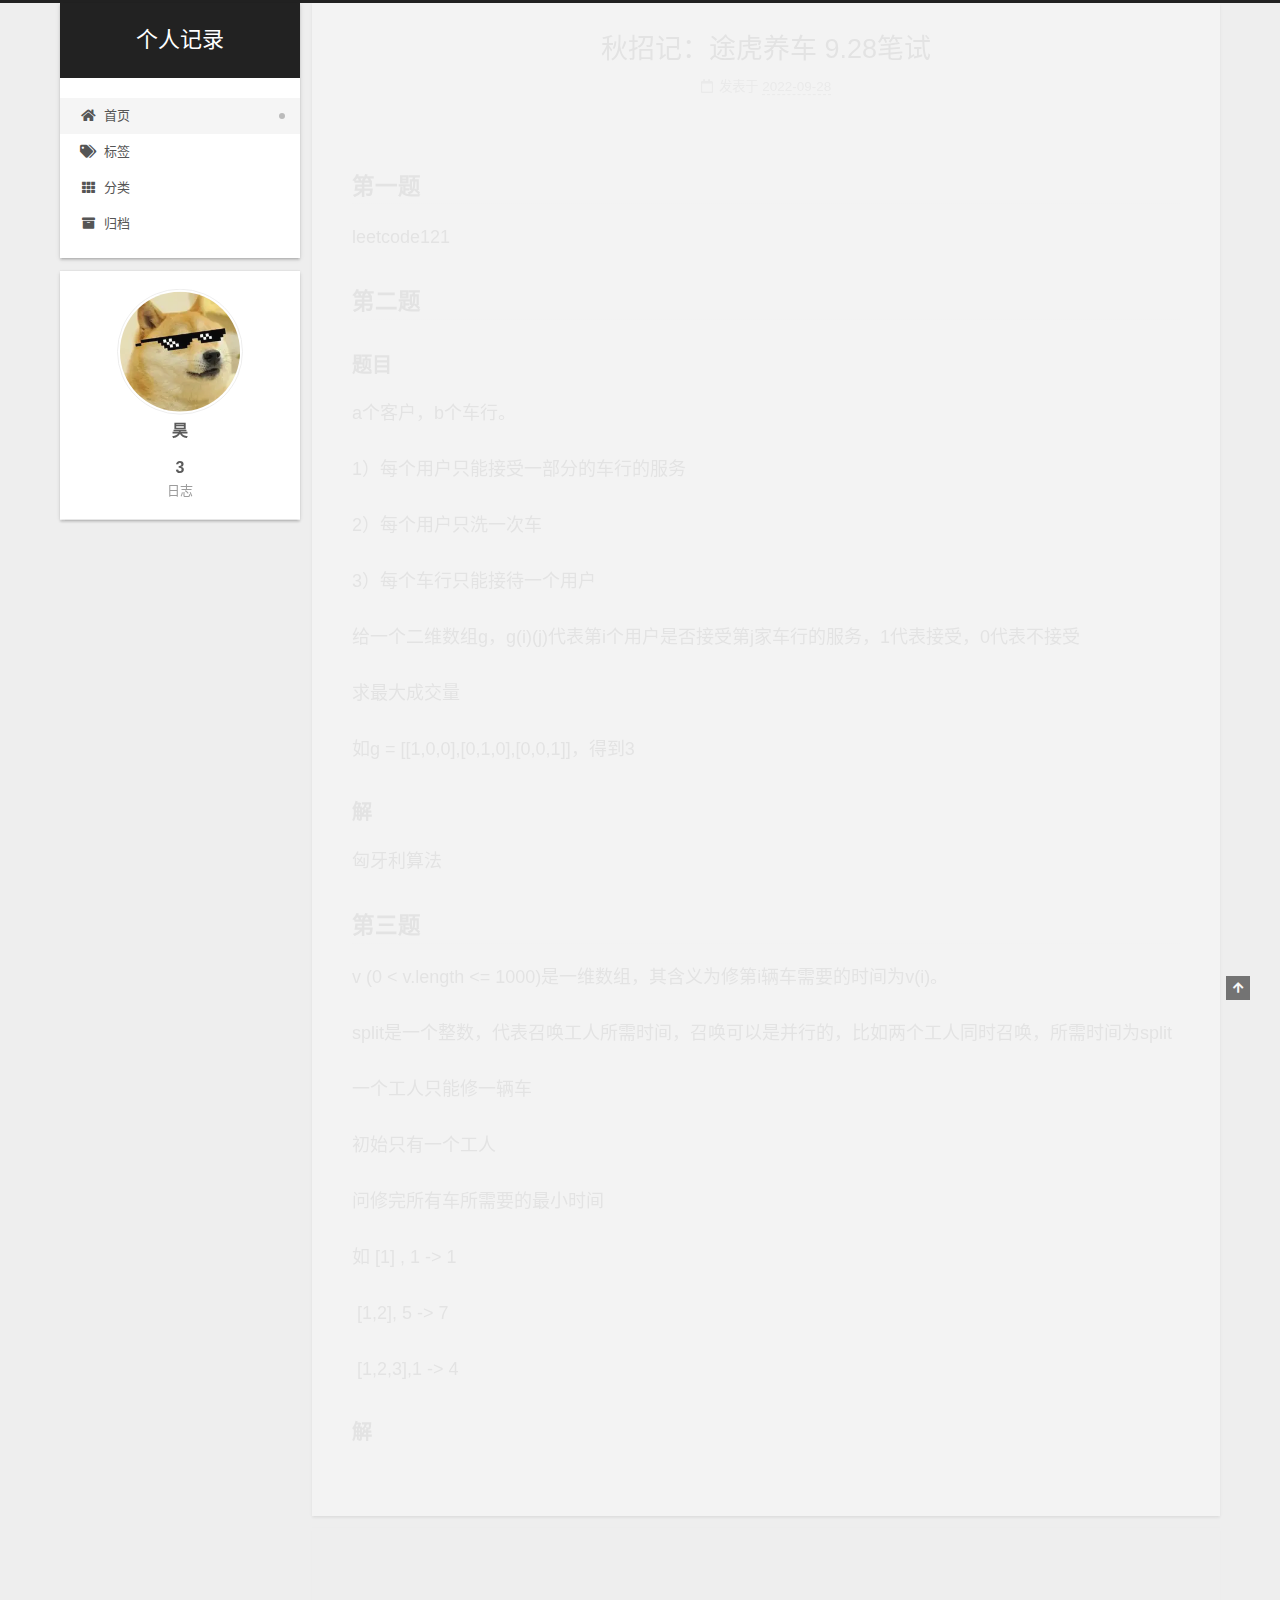
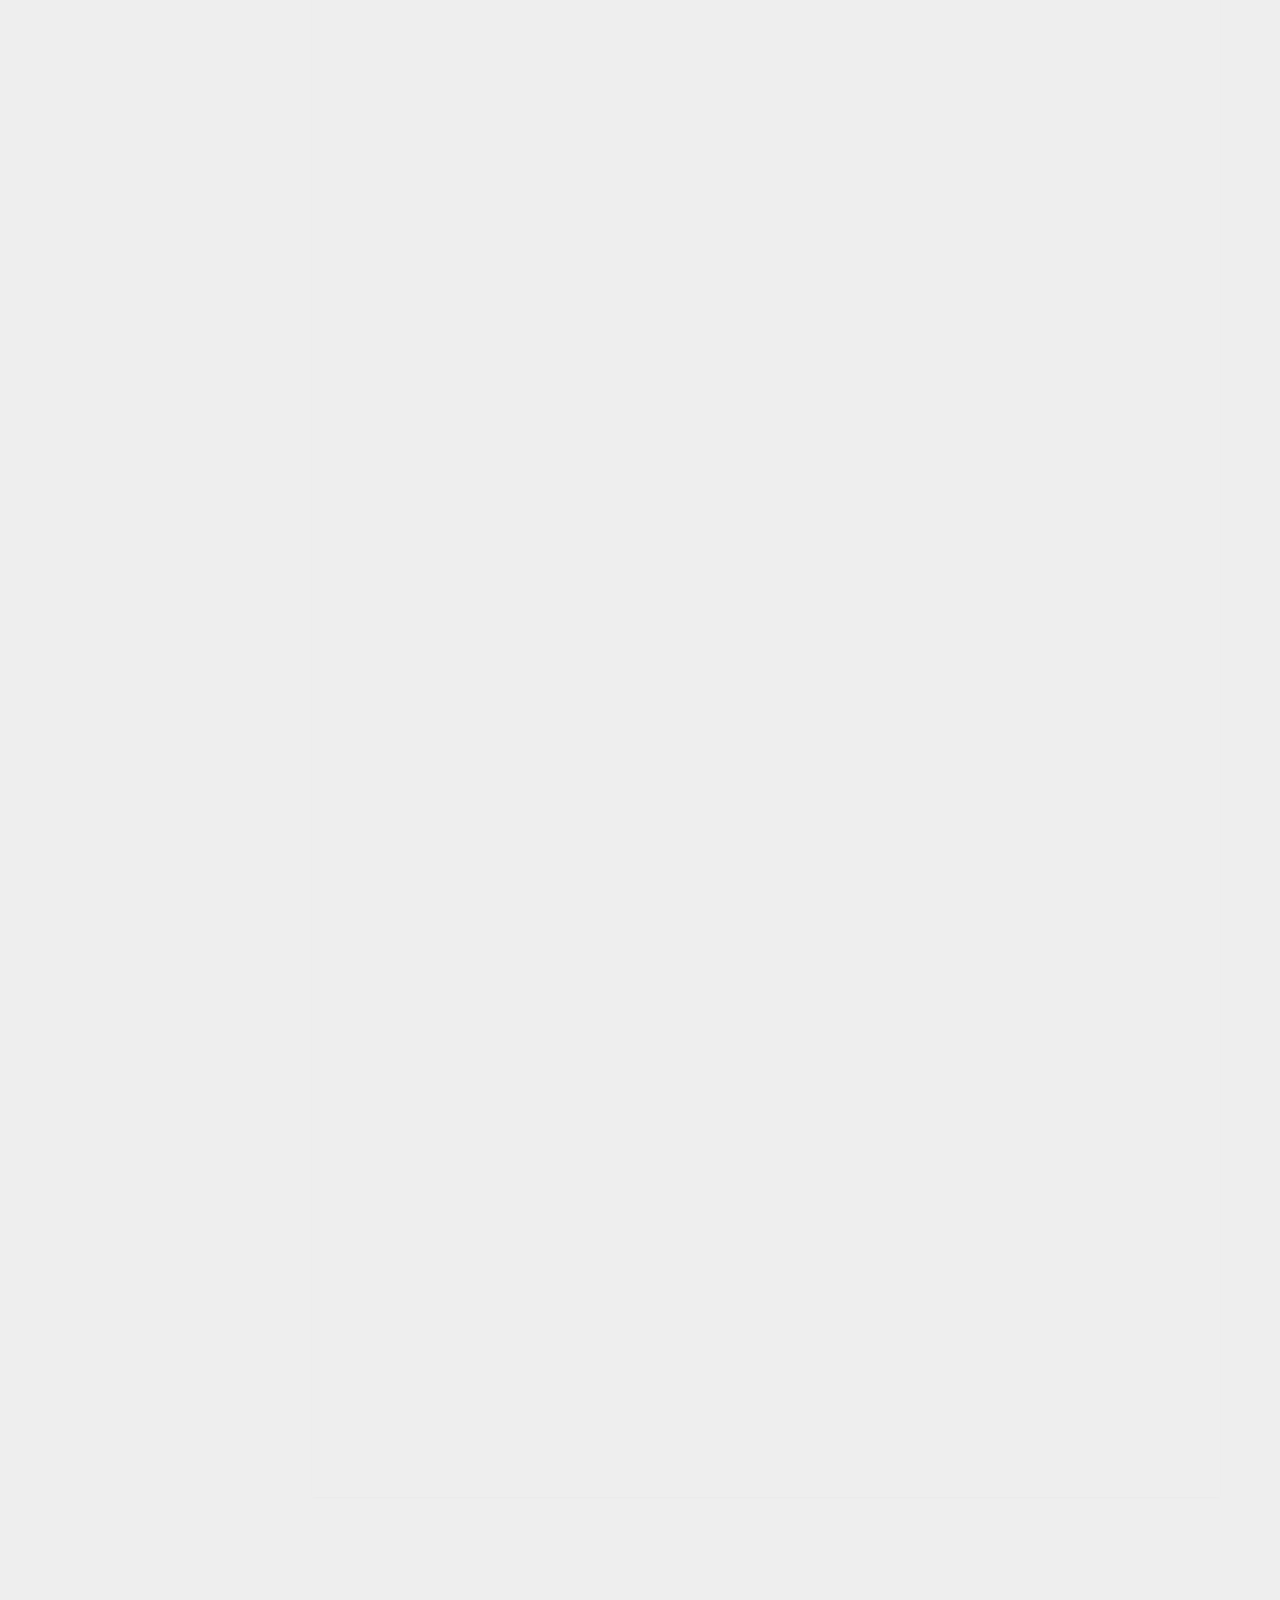
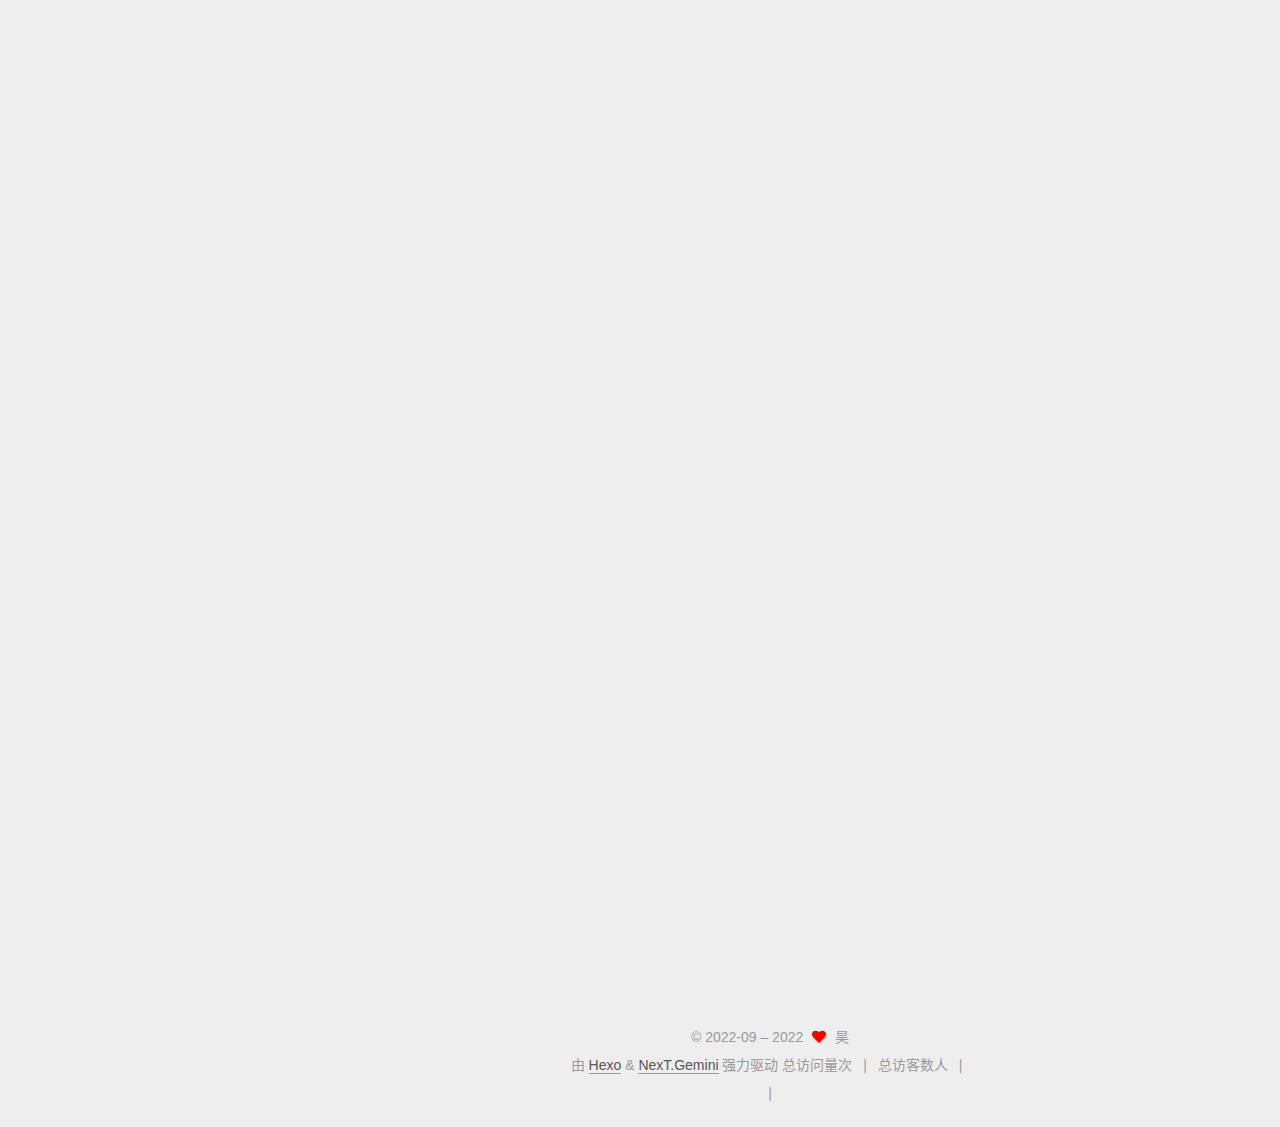
==== commit 86ace0ad: "Site updated: 2022-09-28 22:51:55" ====
--- a/index.html
+++ b/index.html
@@ -111,6 +111,16 @@
         <li class="menu-item menu-item-home">
 
     <a href="/" rel="section"><i class="fa fa-home fa-fw"></i>首页</a>
+
+  </li>
+        <li class="menu-item menu-item-tags">
+
+    <a href="/tags/" rel="section"><i class="fa fa-tags fa-fw"></i>标签</a>
+
+  </li>
+        <li class="menu-item menu-item-categories">
+
+    <a href="/categories/" rel="section"><i class="fa fa-th fa-fw"></i>分类</a>
 
   </li>
         <li class="menu-item menu-item-archives">
--- a/css/main.css
+++ b/css/main.css
@@ -1169,7 +1169,7 @@
 }
 .links-of-author a::before,
 .links-of-author span.exturl::before {
-  background: #f42b44;
+  background: #ffafe2;
   border-radius: 50%;
   content: ' ';
   display: inline-block;
--- a/lib/font-awesome/css/all.min.css
+++ b/lib/font-awesome/css/all.min.css
@@ -0,0 +1,5 @@
+/*!
+ * Font Awesome Free 5.13.0 by @fontawesome - https://fontawesome.com
+ * License - https://fontawesome.com/license/free (Icons: CC BY 4.0, Fonts: SIL OFL 1.1, Code: MIT License)
+ */
+.fa,.fab,.fad,.fal,.far,.fas{-moz-osx-font-smoothing:grayscale;-webkit-font-smoothing:antialiased;display:inline-block;font-style:normal;font-variant:normal;text-rendering:auto;line-height:1}.fa-lg{font-size:1.33333em;line-height:.75em;vertical-align:-.0667em}.fa-xs{font-size:.75em}.fa-sm{font-size:.875em}.fa-1x{font-size:1em}.fa-2x{font-size:2em}.fa-3x{font-size:3em}.fa-4x{font-size:4em}.fa-5x{font-size:5em}.fa-6x{font-size:6em}.fa-7x{font-size:7em}.fa-8x{font-size:8em}.fa-9x{font-size:9em}.fa-10x{font-size:10em}.fa-fw{text-align:center;width:1.25em}.fa-ul{list-style-type:none;margin-left:2.5em;padding-left:0}.fa-ul>li{position:relative}.fa-li{left:-2em;position:absolute;text-align:center;width:2em;line-height:inherit}.fa-border{border:.08em solid #eee;border-radius:.1em;padding:.2em .25em .15em}.fa-pull-left{float:left}.fa-pull-right{float:right}.fa.fa-pull-left,.fab.fa-pull-left,.fal.fa-pull-left,.far.fa-pull-left,.fas.fa-pull-left{margin-right:.3em}.fa.fa-pull-right,.fab.fa-pull-right,.fal.fa-pull-right,.far.fa-pull-right,.fas.fa-pull-right{margin-left:.3em}.fa-spin{-webkit-animation:fa-spin 2s linear infinite;animation:fa-spin 2s linear infinite}.fa-pulse{-webkit-animation:fa-spin 1s steps(8) infinite;animation:fa-spin 1s steps(8) infinite}@-webkit-keyframes fa-spin{0%{-webkit-transform:rotate(0deg);transform:rotate(0deg)}to{-webkit-transform:rotate(1turn);transform:rotate(1turn)}}@keyframes fa-spin{0%{-webkit-transform:rotate(0deg);transform:rotate(0deg)}to{-webkit-transform:rotate(1turn);transform:rotate(1turn)}}.fa-rotate-90{-ms-filter:"progid:DXImageTransform.Microsoft.BasicImage(rotation=1)";-webkit-transform:rotate(90deg);transform:rotate(90deg)}.fa-rotate-180{-ms-filter:"progid:DXImageTransform.Microsoft.BasicImage(rotation=2)";-webkit-transform:rotate(180deg);transform:rotate(180deg)}.fa-rotate-270{-ms-filter:"progid:DXImageTransform.Microsoft.BasicImage(rotation=3)";-webkit-transform:rotate(270deg);transform:rotate(270deg)}.fa-flip-horizontal{-ms-filter:"progid:DXImageTransform.Microsoft.BasicImage(rotation=0, mirror=1)";-webkit-transform:scaleX(-1);transform:scaleX(-1)}.fa-flip-vertical{-webkit-transform:scaleY(-1);transform:scaleY(-1)}.fa-flip-both,.fa-flip-horizontal.fa-flip-vertical,.fa-flip-vertical{-ms-filter:"progid:DXImageTransform.Microsoft.BasicImage(rotation=2, mirror=1)"}.fa-flip-both,.fa-flip-horizontal.fa-flip-vertical{-webkit-transform:scale(-1);transform:scale(-1)}:root .fa-flip-both,:root .fa-flip-horizontal,:root .fa-flip-vertical,:root .fa-rotate-90,:root .fa-rotate-180,:root .fa-rotate-270{-webkit-filter:none;filter:none}.fa-stack{display:inline-block;height:2em;line-height:2em;position:relative;vertical-align:middle;width:2.5em}.fa-stack-1x,.fa-stack-2x{left:0;position:absolute;text-align:center;width:100%}.fa-stack-1x{line-height:inherit}.fa-stack-2x{font-size:2em}.fa-inverse{color:#fff}.fa-500px:before{content:"\f26e"}.fa-accessible-icon:before{content:"\f368"}.fa-accusoft:before{content:"\f369"}.fa-acquisitions-incorporated:before{content:"\f6af"}.fa-ad:before{content:"\f641"}.fa-address-book:before{content:"\f2b9"}.fa-address-card:before{content:"\f2bb"}.fa-adjust:before{content:"\f042"}.fa-adn:before{content:"\f170"}.fa-adobe:before{content:"\f778"}.fa-adversal:before{content:"\f36a"}.fa-affiliatetheme:before{content:"\f36b"}.fa-air-freshener:before{content:"\f5d0"}.fa-airbnb:before{content:"\f834"}.fa-algolia:before{content:"\f36c"}.fa-align-center:before{content:"\f037"}.fa-align-justify:before{content:"\f039"}.fa-align-left:before{content:"\f036"}.fa-align-right:before{content:"\f038"}.fa-alipay:before{content:"\f642"}.fa-allergies:before{content:"\f461"}.fa-amazon:before{content:"\f270"}.fa-amazon-pay:before{content:"\f42c"}.fa-ambulance:before{content:"\f0f9"}.fa-american-sign-language-interpreting:before{content:"\f2a3"}.fa-amilia:before{content:"\f36d"}.fa-anchor:before{content:"\f13d"}.fa-android:before{content:"\f17b"}.fa-angellist:before{content:"\f209"}.fa-angle-double-down:before{content:"\f103"}.fa-angle-double-left:before{content:"\f100"}.fa-angle-double-right:before{content:"\f101"}.fa-angle-double-up:before{content:"\f102"}.fa-angle-down:before{content:"\f107"}.fa-angle-left:before{content:"\f104"}.fa-angle-right:before{content:"\f105"}.fa-angle-up:before{content:"\f106"}.fa-angry:before{content:"\f556"}.fa-angrycreative:before{content:"\f36e"}.fa-angular:before{content:"\f420"}.fa-ankh:before{content:"\f644"}.fa-app-store:before{content:"\f36f"}.fa-app-store-ios:before{content:"\f370"}.fa-apper:before{content:"\f371"}.fa-apple:before{content:"\f179"}.fa-apple-alt:before{content:"\f5d1"}.fa-apple-pay:before{content:"\f415"}.fa-archive:before{content:"\f187"}.fa-archway:before{content:"\f557"}.fa-arrow-alt-circle-down:before{content:"\f358"}.fa-arrow-alt-circle-left:before{content:"\f359"}.fa-arrow-alt-circle-right:before{content:"\f35a"}.fa-arrow-alt-circle-up:before{content:"\f35b"}.fa-arrow-circle-down:before{content:"\f0ab"}.fa-arrow-circle-left:before{content:"\f0a8"}.fa-arrow-circle-right:before{content:"\f0a9"}.fa-arrow-circle-up:before{content:"\f0aa"}.fa-arrow-down:before{content:"\f063"}.fa-arrow-left:before{content:"\f060"}.fa-arrow-right:before{content:"\f061"}.fa-arrow-up:before{content:"\f062"}.fa-arrows-alt:before{content:"\f0b2"}.fa-arrows-alt-h:before{content:"\f337"}.fa-arrows-alt-v:before{content:"\f338"}.fa-artstation:before{content:"\f77a"}.fa-assistive-listening-systems:before{content:"\f2a2"}.fa-asterisk:before{content:"\f069"}.fa-asymmetrik:before{content:"\f372"}.fa-at:before{content:"\f1fa"}.fa-atlas:before{content:"\f558"}.fa-atlassian:before{content:"\f77b"}.fa-atom:before{content:"\f5d2"}.fa-audible:before{content:"\f373"}.fa-audio-description:before{content:"\f29e"}.fa-autoprefixer:before{content:"\f41c"}.fa-avianex:before{content:"\f374"}.fa-aviato:before{content:"\f421"}.fa-award:before{content:"\f559"}.fa-aws:before{content:"\f375"}.fa-baby:before{content:"\f77c"}.fa-baby-carriage:before{content:"\f77d"}.fa-backspace:before{content:"\f55a"}.fa-backward:before{content:"\f04a"}.fa-bacon:before{content:"\f7e5"}.fa-bahai:before{content:"\f666"}.fa-balance-scale:before{content:"\f24e"}.fa-balance-scale-left:before{content:"\f515"}.fa-balance-scale-right:before{content:"\f516"}.fa-ban:before{content:"\f05e"}.fa-band-aid:before{content:"\f462"}.fa-bandcamp:before{content:"\f2d5"}.fa-barcode:before{content:"\f02a"}.fa-bars:before{content:"\f0c9"}.fa-baseball-ball:before{content:"\f433"}.fa-basketball-ball:before{content:"\f434"}.fa-bath:before{content:"\f2cd"}.fa-battery-empty:before{content:"\f244"}.fa-battery-full:before{content:"\f240"}.fa-battery-half:before{content:"\f242"}.fa-battery-quarter:before{content:"\f243"}.fa-battery-three-quarters:before{content:"\f241"}.fa-battle-net:before{content:"\f835"}.fa-bed:before{content:"\f236"}.fa-beer:before{content:"\f0fc"}.fa-behance:before{content:"\f1b4"}.fa-behance-square:before{content:"\f1b5"}.fa-bell:before{content:"\f0f3"}.fa-bell-slash:before{content:"\f1f6"}.fa-bezier-curve:before{content:"\f55b"}.fa-bible:before{content:"\f647"}.fa-bicycle:before{content:"\f206"}.fa-biking:before{content:"\f84a"}.fa-bimobject:before{content:"\f378"}.fa-binoculars:before{content:"\f1e5"}.fa-biohazard:before{content:"\f780"}.fa-birthday-cake:before{content:"\f1fd"}.fa-bitbucket:before{content:"\f171"}.fa-bitcoin:before{content:"\f379"}.fa-bity:before{content:"\f37a"}.fa-black-tie:before{content:"\f27e"}.fa-blackberry:before{content:"\f37b"}.fa-blender:before{content:"\f517"}.fa-blender-phone:before{content:"\f6b6"}.fa-blind:before{content:"\f29d"}.fa-blog:before{content:"\f781"}.fa-blogger:before{content:"\f37c"}.fa-blogger-b:before{content:"\f37d"}.fa-bluetooth:before{content:"\f293"}.fa-bluetooth-b:before{content:"\f294"}.fa-bold:before{content:"\f032"}.fa-bolt:before{content:"\f0e7"}.fa-bomb:before{content:"\f1e2"}.fa-bone:before{content:"\f5d7"}.fa-bong:before{content:"\f55c"}.fa-book:before{content:"\f02d"}.fa-book-dead:before{content:"\f6b7"}.fa-book-medical:before{content:"\f7e6"}.fa-book-open:before{content:"\f518"}.fa-book-reader:before{content:"\f5da"}.fa-bookmark:before{content:"\f02e"}.fa-bootstrap:before{content:"\f836"}.fa-border-all:before{content:"\f84c"}.fa-border-none:before{content:"\f850"}.fa-border-style:before{content:"\f853"}.fa-bowling-ball:before{content:"\f436"}.fa-box:before{content:"\f466"}.fa-box-open:before{content:"\f49e"}.fa-box-tissue:before{content:"\f95b"}.fa-boxes:before{content:"\f468"}.fa-braille:before{content:"\f2a1"}.fa-brain:before{content:"\f5dc"}.fa-bread-slice:before{content:"\f7ec"}.fa-briefcase:before{content:"\f0b1"}.fa-briefcase-medical:before{content:"\f469"}.fa-broadcast-tower:before{content:"\f519"}.fa-broom:before{content:"\f51a"}.fa-brush:before{content:"\f55d"}.fa-btc:before{content:"\f15a"}.fa-buffer:before{content:"\f837"}.fa-bug:before{content:"\f188"}.fa-building:before{content:"\f1ad"}.fa-bullhorn:before{content:"\f0a1"}.fa-bullseye:before{content:"\f140"}.fa-burn:before{content:"\f46a"}.fa-buromobelexperte:before{content:"\f37f"}.fa-bus:before{content:"\f207"}.fa-bus-alt:before{content:"\f55e"}.fa-business-time:before{content:"\f64a"}.fa-buy-n-large:before{content:"\f8a6"}.fa-buysellads:before{content:"\f20d"}.fa-calculator:before{content:"\f1ec"}.fa-calendar:before{content:"\f133"}.fa-calendar-alt:before{content:"\f073"}.fa-calendar-check:before{content:"\f274"}.fa-calendar-day:before{content:"\f783"}.fa-calendar-minus:before{content:"\f272"}.fa-calendar-plus:before{content:"\f271"}.fa-calendar-times:before{content:"\f273"}.fa-calendar-week:before{content:"\f784"}.fa-camera:before{content:"\f030"}.fa-camera-retro:before{content:"\f083"}.fa-campground:before{content:"\f6bb"}.fa-canadian-maple-leaf:before{content:"\f785"}.fa-candy-cane:before{content:"\f786"}.fa-cannabis:before{content:"\f55f"}.fa-capsules:before{content:"\f46b"}.fa-car:before{content:"\f1b9"}.fa-car-alt:before{content:"\f5de"}.fa-car-battery:before{content:"\f5df"}.fa-car-crash:before{content:"\f5e1"}.fa-car-side:before{content:"\f5e4"}.fa-caravan:before{content:"\f8ff"}.fa-caret-down:before{content:"\f0d7"}.fa-caret-left:before{content:"\f0d9"}.fa-caret-right:before{content:"\f0da"}.fa-caret-square-down:before{content:"\f150"}.fa-caret-square-left:before{content:"\f191"}.fa-caret-square-right:before{content:"\f152"}.fa-caret-square-up:before{content:"\f151"}.fa-caret-up:before{content:"\f0d8"}.fa-carrot:before{content:"\f787"}.fa-cart-arrow-down:before{content:"\f218"}.fa-cart-plus:before{content:"\f217"}.fa-cash-register:before{content:"\f788"}.fa-cat:before{content:"\f6be"}.fa-cc-amazon-pay:before{content:"\f42d"}.fa-cc-amex:before{content:"\f1f3"}.fa-cc-apple-pay:before{content:"\f416"}.fa-cc-diners-club:before{content:"\f24c"}.fa-cc-discover:before{content:"\f1f2"}.fa-cc-jcb:before{content:"\f24b"}.fa-cc-mastercard:before{content:"\f1f1"}.fa-cc-paypal:before{content:"\f1f4"}.fa-cc-stripe:before{content:"\f1f5"}.fa-cc-visa:before{content:"\f1f0"}.fa-centercode:before{content:"\f380"}.fa-centos:before{content:"\f789"}.fa-certificate:before{content:"\f0a3"}.fa-chair:before{content:"\f6c0"}.fa-chalkboard:before{content:"\f51b"}.fa-chalkboard-teacher:before{content:"\f51c"}.fa-charging-station:before{content:"\f5e7"}.fa-chart-area:before{content:"\f1fe"}.fa-chart-bar:before{content:"\f080"}.fa-chart-line:before{content:"\f201"}.fa-chart-pie:before{content:"\f200"}.fa-check:before{content:"\f00c"}.fa-check-circle:before{content:"\f058"}.fa-check-double:before{content:"\f560"}.fa-check-square:before{content:"\f14a"}.fa-cheese:before{content:"\f7ef"}.fa-chess:before{content:"\f439"}.fa-chess-bishop:before{content:"\f43a"}.fa-chess-board:before{content:"\f43c"}.fa-chess-king:before{content:"\f43f"}.fa-chess-knight:before{content:"\f441"}.fa-chess-pawn:before{content:"\f443"}.fa-chess-queen:before{content:"\f445"}.fa-chess-rook:before{content:"\f447"}.fa-chevron-circle-down:before{content:"\f13a"}.fa-chevron-circle-left:before{content:"\f137"}.fa-chevron-circle-right:before{content:"\f138"}.fa-chevron-circle-up:before{content:"\f139"}.fa-chevron-down:before{content:"\f078"}.fa-chevron-left:before{content:"\f053"}.fa-chevron-right:before{content:"\f054"}.fa-chevron-up:before{content:"\f077"}.fa-child:before{content:"\f1ae"}.fa-chrome:before{content:"\f268"}.fa-chromecast:before{content:"\f838"}.fa-church:before{content:"\f51d"}.fa-circle:before{content:"\f111"}.fa-circle-notch:before{content:"\f1ce"}.fa-city:before{content:"\f64f"}.fa-clinic-medical:before{content:"\f7f2"}.fa-clipboard:before{content:"\f328"}.fa-clipboard-check:before{content:"\f46c"}.fa-clipboard-list:before{content:"\f46d"}.fa-clock:before{content:"\f017"}.fa-clone:before{content:"\f24d"}.fa-closed-captioning:before{content:"\f20a"}.fa-cloud:before{content:"\f0c2"}.fa-cloud-download-alt:before{content:"\f381"}.fa-cloud-meatball:before{content:"\f73b"}.fa-cloud-moon:before{content:"\f6c3"}.fa-cloud-moon-rain:before{content:"\f73c"}.fa-cloud-rain:before{content:"\f73d"}.fa-cloud-showers-heavy:before{content:"\f740"}.fa-cloud-sun:before{content:"\f6c4"}.fa-cloud-sun-rain:before{content:"\f743"}.fa-cloud-upload-alt:before{content:"\f382"}.fa-cloudscale:before{content:"\f383"}.fa-cloudsmith:before{content:"\f384"}.fa-cloudversify:before{content:"\f385"}.fa-cocktail:before{content:"\f561"}.fa-code:before{content:"\f121"}.fa-code-branch:before{content:"\f126"}.fa-codepen:before{content:"\f1cb"}.fa-codiepie:before{content:"\f284"}.fa-coffee:before{content:"\f0f4"}.fa-cog:before{content:"\f013"}.fa-cogs:before{content:"\f085"}.fa-coins:before{content:"\f51e"}.fa-columns:before{content:"\f0db"}.fa-comment:before{content:"\f075"}.fa-comment-alt:before{content:"\f27a"}.fa-comment-dollar:before{content:"\f651"}.fa-comment-dots:before{content:"\f4ad"}.fa-comment-medical:before{content:"\f7f5"}.fa-comment-slash:before{content:"\f4b3"}.fa-comments:before{content:"\f086"}.fa-comments-dollar:before{content:"\f653"}.fa-compact-disc:before{content:"\f51f"}.fa-compass:before{content:"\f14e"}.fa-compress:before{content:"\f066"}.fa-compress-alt:before{content:"\f422"}.fa-compress-arrows-alt:before{content:"\f78c"}.fa-concierge-bell:before{content:"\f562"}.fa-confluence:before{content:"\f78d"}.fa-connectdevelop:before{content:"\f20e"}.fa-contao:before{content:"\f26d"}.fa-cookie:before{content:"\f563"}.fa-cookie-bite:before{content:"\f564"}.fa-copy:before{content:"\f0c5"}.fa-copyright:before{content:"\f1f9"}.fa-cotton-bureau:before{content:"\f89e"}.fa-couch:before{content:"\f4b8"}.fa-cpanel:before{content:"\f388"}.fa-creative-commons:before{content:"\f25e"}.fa-creative-commons-by:before{content:"\f4e7"}.fa-creative-commons-nc:before{content:"\f4e8"}.fa-creative-commons-nc-eu:before{content:"\f4e9"}.fa-creative-commons-nc-jp:before{content:"\f4ea"}.fa-creative-commons-nd:before{content:"\f4eb"}.fa-creative-commons-pd:before{content:"\f4ec"}.fa-creative-commons-pd-alt:before{content:"\f4ed"}.fa-creative-commons-remix:before{content:"\f4ee"}.fa-creative-commons-sa:before{content:"\f4ef"}.fa-creative-commons-sampling:before{content:"\f4f0"}.fa-creative-commons-sampling-plus:before{content:"\f4f1"}.fa-creative-commons-share:before{content:"\f4f2"}.fa-creative-commons-zero:before{content:"\f4f3"}.fa-credit-card:before{content:"\f09d"}.fa-critical-role:before{content:"\f6c9"}.fa-crop:before{content:"\f125"}.fa-crop-alt:before{content:"\f565"}.fa-cross:before{content:"\f654"}.fa-crosshairs:before{content:"\f05b"}.fa-crow:before{content:"\f520"}.fa-crown:before{content:"\f521"}.fa-crutch:before{content:"\f7f7"}.fa-css3:before{content:"\f13c"}.fa-css3-alt:before{content:"\f38b"}.fa-cube:before{content:"\f1b2"}.fa-cubes:before{content:"\f1b3"}.fa-cut:before{content:"\f0c4"}.fa-cuttlefish:before{content:"\f38c"}.fa-d-and-d:before{content:"\f38d"}.fa-d-and-d-beyond:before{content:"\f6ca"}.fa-dailymotion:before{content:"\f952"}.fa-dashcube:before{content:"\f210"}.fa-database:before{content:"\f1c0"}.fa-deaf:before{content:"\f2a4"}.fa-delicious:before{content:"\f1a5"}.fa-democrat:before{content:"\f747"}.fa-deploydog:before{content:"\f38e"}.fa-deskpro:before{content:"\f38f"}.fa-desktop:before{content:"\f108"}.fa-dev:before{content:"\f6cc"}.fa-deviantart:before{content:"\f1bd"}.fa-dharmachakra:before{content:"\f655"}.fa-dhl:before{content:"\f790"}.fa-diagnoses:before{content:"\f470"}.fa-diaspora:before{content:"\f791"}.fa-dice:before{content:"\f522"}.fa-dice-d20:before{content:"\f6cf"}.fa-dice-d6:before{content:"\f6d1"}.fa-dice-five:before{content:"\f523"}.fa-dice-four:before{content:"\f524"}.fa-dice-one:before{content:"\f525"}.fa-dice-six:before{content:"\f526"}.fa-dice-three:before{content:"\f527"}.fa-dice-two:before{content:"\f528"}.fa-digg:before{content:"\f1a6"}.fa-digital-ocean:before{content:"\f391"}.fa-digital-tachograph:before{content:"\f566"}.fa-directions:before{content:"\f5eb"}.fa-discord:before{content:"\f392"}.fa-discourse:before{content:"\f393"}.fa-disease:before{content:"\f7fa"}.fa-divide:before{content:"\f529"}.fa-dizzy:before{content:"\f567"}.fa-dna:before{content:"\f471"}.fa-dochub:before{content:"\f394"}.fa-docker:before{content:"\f395"}.fa-dog:before{content:"\f6d3"}.fa-dollar-sign:before{content:"\f155"}.fa-dolly:before{content:"\f472"}.fa-dolly-flatbed:before{content:"\f474"}.fa-donate:before{content:"\f4b9"}.fa-door-closed:before{content:"\f52a"}.fa-door-open:before{content:"\f52b"}.fa-dot-circle:before{content:"\f192"}.fa-dove:before{content:"\f4ba"}.fa-download:before{content:"\f019"}.fa-draft2digital:before{content:"\f396"}.fa-drafting-compass:before{content:"\f568"}.fa-dragon:before{content:"\f6d5"}.fa-draw-polygon:before{content:"\f5ee"}.fa-dribbble:before{content:"\f17d"}.fa-dribbble-square:before{content:"\f397"}.fa-dropbox:before{content:"\f16b"}.fa-drum:before{content:"\f569"}.fa-drum-steelpan:before{content:"\f56a"}.fa-drumstick-bite:before{content:"\f6d7"}.fa-drupal:before{content:"\f1a9"}.fa-dumbbell:before{content:"\f44b"}.fa-dumpster:before{content:"\f793"}.fa-dumpster-fire:before{content:"\f794"}.fa-dungeon:before{content:"\f6d9"}.fa-dyalog:before{content:"\f399"}.fa-earlybirds:before{content:"\f39a"}.fa-ebay:before{content:"\f4f4"}.fa-edge:before{content:"\f282"}.fa-edit:before{content:"\f044"}.fa-egg:before{content:"\f7fb"}.fa-eject:before{content:"\f052"}.fa-elementor:before{content:"\f430"}.fa-ellipsis-h:before{content:"\f141"}.fa-ellipsis-v:before{content:"\f142"}.fa-ello:before{content:"\f5f1"}.fa-ember:before{content:"\f423"}.fa-empire:before{content:"\f1d1"}.fa-envelope:before{content:"\f0e0"}.fa-envelope-open:before{content:"\f2b6"}.fa-envelope-open-text:before{content:"\f658"}.fa-envelope-square:before{content:"\f199"}.fa-envira:before{content:"\f299"}.fa-equals:before{content:"\f52c"}.fa-eraser:before{content:"\f12d"}.fa-erlang:before{content:"\f39d"}.fa-ethereum:before{content:"\f42e"}.fa-ethernet:before{content:"\f796"}.fa-etsy:before{content:"\f2d7"}.fa-euro-sign:before{content:"\f153"}.fa-evernote:before{content:"\f839"}.fa-exchange-alt:before{content:"\f362"}.fa-exclamation:before{content:"\f12a"}.fa-exclamation-circle:before{content:"\f06a"}.fa-exclamation-triangle:before{content:"\f071"}.fa-expand:before{content:"\f065"}.fa-expand-alt:before{content:"\f424"}.fa-expand-arrows-alt:before{content:"\f31e"}.fa-expeditedssl:before{content:"\f23e"}.fa-external-link-alt:before{content:"\f35d"}.fa-external-link-square-alt:before{content:"\f360"}.fa-eye:before{content:"\f06e"}.fa-eye-dropper:before{content:"\f1fb"}.fa-eye-slash:before{content:"\f070"}.fa-facebook:before{content:"\f09a"}.fa-facebook-f:before{content:"\f39e"}.fa-facebook-messenger:before{content:"\f39f"}.fa-facebook-square:before{content:"\f082"}.fa-fan:before{content:"\f863"}.fa-fantasy-flight-games:before{content:"\f6dc"}.fa-fast-backward:before{content:"\f049"}.fa-fast-forward:before{content:"\f050"}.fa-faucet:before{content:"\f905"}.fa-fax:before{content:"\f1ac"}.fa-feather:before{content:"\f52d"}.fa-feather-alt:before{content:"\f56b"}.fa-fedex:before{content:"\f797"}.fa-fedora:before{content:"\f798"}.fa-female:before{content:"\f182"}.fa-fighter-jet:before{content:"\f0fb"}.fa-figma:before{content:"\f799"}.fa-file:before{content:"\f15b"}.fa-file-alt:before{content:"\f15c"}.fa-file-archive:before{content:"\f1c6"}.fa-file-audio:before{content:"\f1c7"}.fa-file-code:before{content:"\f1c9"}.fa-file-contract:before{content:"\f56c"}.fa-file-csv:before{content:"\f6dd"}.fa-file-download:before{content:"\f56d"}.fa-file-excel:before{content:"\f1c3"}.fa-file-export:before{content:"\f56e"}.fa-file-image:before{content:"\f1c5"}.fa-file-import:before{content:"\f56f"}.fa-file-invoice:before{content:"\f570"}.fa-file-invoice-dollar:before{content:"\f571"}.fa-file-medical:before{content:"\f477"}.fa-file-medical-alt:before{content:"\f478"}.fa-file-pdf:before{content:"\f1c1"}.fa-file-powerpoint:before{content:"\f1c4"}.fa-file-prescription:before{content:"\f572"}.fa-file-signature:before{content:"\f573"}.fa-file-upload:before{content:"\f574"}.fa-file-video:before{content:"\f1c8"}.fa-file-word:before{content:"\f1c2"}.fa-fill:before{content:"\f575"}.fa-fill-drip:before{content:"\f576"}.fa-film:before{content:"\f008"}.fa-filter:before{content:"\f0b0"}.fa-fingerprint:before{content:"\f577"}.fa-fire:before{content:"\f06d"}.fa-fire-alt:before{content:"\f7e4"}.fa-fire-extinguisher:before{content:"\f134"}.fa-firefox:before{content:"\f269"}.fa-firefox-browser:before{content:"\f907"}.fa-first-aid:before{content:"\f479"}.fa-first-order:before{content:"\f2b0"}.fa-first-order-alt:before{content:"\f50a"}.fa-firstdraft:before{content:"\f3a1"}.fa-fish:before{content:"\f578"}.fa-fist-raised:before{content:"\f6de"}.fa-flag:before{content:"\f024"}.fa-flag-checkered:before{content:"\f11e"}.fa-flag-usa:before{content:"\f74d"}.fa-flask:before{content:"\f0c3"}.fa-flickr:before{content:"\f16e"}.fa-flipboard:before{content:"\f44d"}.fa-flushed:before{content:"\f579"}.fa-fly:before{content:"\f417"}.fa-folder:before{content:"\f07b"}.fa-folder-minus:before{content:"\f65d"}.fa-folder-open:before{content:"\f07c"}.fa-folder-plus:before{content:"\f65e"}.fa-font:before{content:"\f031"}.fa-font-awesome:before{content:"\f2b4"}.fa-font-awesome-alt:before{content:"\f35c"}.fa-font-awesome-flag:before{content:"\f425"}.fa-font-awesome-logo-full:before{content:"\f4e6"}.fa-fonticons:before{content:"\f280"}.fa-fonticons-fi:before{content:"\f3a2"}.fa-football-ball:before{content:"\f44e"}.fa-fort-awesome:before{content:"\f286"}.fa-fort-awesome-alt:before{content:"\f3a3"}.fa-forumbee:before{content:"\f211"}.fa-forward:before{content:"\f04e"}.fa-foursquare:before{content:"\f180"}.fa-free-code-camp:before{content:"\f2c5"}.fa-freebsd:before{content:"\f3a4"}.fa-frog:before{content:"\f52e"}.fa-frown:before{content:"\f119"}.fa-frown-open:before{content:"\f57a"}.fa-fulcrum:before{content:"\f50b"}.fa-funnel-dollar:before{content:"\f662"}.fa-futbol:before{content:"\f1e3"}.fa-galactic-republic:before{content:"\f50c"}.fa-galactic-senate:before{content:"\f50d"}.fa-gamepad:before{content:"\f11b"}.fa-gas-pump:before{content:"\f52f"}.fa-gavel:before{content:"\f0e3"}.fa-gem:before{content:"\f3a5"}.fa-genderless:before{content:"\f22d"}.fa-get-pocket:before{content:"\f265"}.fa-gg:before{content:"\f260"}.fa-gg-circle:before{content:"\f261"}.fa-ghost:before{content:"\f6e2"}.fa-gift:before{content:"\f06b"}.fa-gifts:before{content:"\f79c"}.fa-git:before{content:"\f1d3"}.fa-git-alt:before{content:"\f841"}.fa-git-square:before{content:"\f1d2"}.fa-github:before{content:"\f09b"}.fa-github-alt:before{content:"\f113"}.fa-github-square:before{content:"\f092"}.fa-gitkraken:before{content:"\f3a6"}.fa-gitlab:before{content:"\f296"}.fa-gitter:before{content:"\f426"}.fa-glass-cheers:before{content:"\f79f"}.fa-glass-martini:before{content:"\f000"}.fa-glass-martini-alt:before{content:"\f57b"}.fa-glass-whiskey:before{content:"\f7a0"}.fa-glasses:before{content:"\f530"}.fa-glide:before{content:"\f2a5"}.fa-glide-g:before{content:"\f2a6"}.fa-globe:before{content:"\f0ac"}.fa-globe-africa:before{content:"\f57c"}.fa-globe-americas:before{content:"\f57d"}.fa-globe-asia:before{content:"\f57e"}.fa-globe-europe:before{content:"\f7a2"}.fa-gofore:before{content:"\f3a7"}.fa-golf-ball:before{content:"\f450"}.fa-goodreads:before{content:"\f3a8"}.fa-goodreads-g:before{content:"\f3a9"}.fa-google:before{content:"\f1a0"}.fa-google-drive:before{content:"\f3aa"}.fa-google-play:before{content:"\f3ab"}.fa-google-plus:before{content:"\f2b3"}.fa-google-plus-g:before{content:"\f0d5"}.fa-google-plus-square:before{content:"\f0d4"}.fa-google-wallet:before{content:"\f1ee"}.fa-gopuram:before{content:"\f664"}.fa-graduation-cap:before{content:"\f19d"}.fa-gratipay:before{content:"\f184"}.fa-grav:before{content:"\f2d6"}.fa-greater-than:before{content:"\f531"}.fa-greater-than-equal:before{content:"\f532"}.fa-grimace:before{content:"\f57f"}.fa-grin:before{content:"\f580"}.fa-grin-alt:before{content:"\f581"}.fa-grin-beam:before{content:"\f582"}.fa-grin-beam-sweat:before{content:"\f583"}.fa-grin-hearts:before{content:"\f584"}.fa-grin-squint:before{content:"\f585"}.fa-grin-squint-tears:before{content:"\f586"}.fa-grin-stars:before{content:"\f587"}.fa-grin-tears:before{content:"\f588"}.fa-grin-tongue:before{content:"\f589"}.fa-grin-tongue-squint:before{content:"\f58a"}.fa-grin-tongue-wink:before{content:"\f58b"}.fa-grin-wink:before{content:"\f58c"}.fa-grip-horizontal:before{content:"\f58d"}.fa-grip-lines:before{content:"\f7a4"}.fa-grip-lines-vertical:before{content:"\f7a5"}.fa-grip-vertical:before{content:"\f58e"}.fa-gripfire:before{content:"\f3ac"}.fa-grunt:before{content:"\f3ad"}.fa-guitar:before{content:"\f7a6"}.fa-gulp:before{content:"\f3ae"}.fa-h-square:before{content:"\f0fd"}.fa-hacker-news:before{content:"\f1d4"}.fa-hacker-news-square:before{content:"\f3af"}.fa-hackerrank:before{content:"\f5f7"}.fa-hamburger:before{content:"\f805"}.fa-hammer:before{content:"\f6e3"}.fa-hamsa:before{content:"\f665"}.fa-hand-holding:before{content:"\f4bd"}.fa-hand-holding-heart:before{content:"\f4be"}.fa-hand-holding-medical:before{content:"\f95c"}.fa-hand-holding-usd:before{content:"\f4c0"}.fa-hand-holding-water:before{content:"\f4c1"}.fa-hand-lizard:before{content:"\f258"}.fa-hand-middle-finger:before{content:"\f806"}.fa-hand-paper:before{content:"\f256"}.fa-hand-peace:before{content:"\f25b"}.fa-hand-point-down:before{content:"\f0a7"}.fa-hand-point-left:before{content:"\f0a5"}.fa-hand-point-right:before{content:"\f0a4"}.fa-hand-point-up:before{content:"\f0a6"}.fa-hand-pointer:before{content:"\f25a"}.fa-hand-rock:before{content:"\f255"}.fa-hand-scissors:before{content:"\f257"}.fa-hand-sparkles:before{content:"\f95d"}.fa-hand-spock:before{content:"\f259"}.fa-hands:before{content:"\f4c2"}.fa-hands-helping:before{content:"\f4c4"}.fa-hands-wash:before{content:"\f95e"}.fa-handshake:before{content:"\f2b5"}.fa-handshake-alt-slash:before{content:"\f95f"}.fa-handshake-slash:before{content:"\f960"}.fa-hanukiah:before{content:"\f6e6"}.fa-hard-hat:before{content:"\f807"}.fa-hashtag:before{content:"\f292"}.fa-hat-cowboy:before{content:"\f8c0"}.fa-hat-cowboy-side:before{content:"\f8c1"}.fa-hat-wizard:before{content:"\f6e8"}.fa-hdd:before{content:"\f0a0"}.fa-head-side-cough:before{content:"\f961"}.fa-head-side-cough-slash:before{content:"\f962"}.fa-head-side-mask:before{content:"\f963"}.fa-head-side-virus:before{content:"\f964"}.fa-heading:before{content:"\f1dc"}.fa-headphones:before{content:"\f025"}.fa-headphones-alt:before{content:"\f58f"}.fa-headset:before{content:"\f590"}.fa-heart:before{content:"\f004"}.fa-heart-broken:before{content:"\f7a9"}.fa-heartbeat:before{content:"\f21e"}.fa-helicopter:before{content:"\f533"}.fa-highlighter:before{content:"\f591"}.fa-hiking:before{content:"\f6ec"}.fa-hippo:before{content:"\f6ed"}.fa-hips:before{content:"\f452"}.fa-hire-a-helper:before{content:"\f3b0"}.fa-history:before{content:"\f1da"}.fa-hockey-puck:before{content:"\f453"}.fa-holly-berry:before{content:"\f7aa"}.fa-home:before{content:"\f015"}.fa-hooli:before{content:"\f427"}.fa-hornbill:before{content:"\f592"}.fa-horse:before{content:"\f6f0"}.fa-horse-head:before{content:"\f7ab"}.fa-hospital:before{content:"\f0f8"}.fa-hospital-alt:before{content:"\f47d"}.fa-hospital-symbol:before{content:"\f47e"}.fa-hospital-user:before{content:"\f80d"}.fa-hot-tub:before{content:"\f593"}.fa-hotdog:before{content:"\f80f"}.fa-hotel:before{content:"\f594"}.fa-hotjar:before{content:"\f3b1"}.fa-hourglass:before{content:"\f254"}.fa-hourglass-end:before{content:"\f253"}.fa-hourglass-half:before{content:"\f252"}.fa-hourglass-start:before{content:"\f251"}.fa-house-damage:before{content:"\f6f1"}.fa-house-user:before{content:"\f965"}.fa-houzz:before{content:"\f27c"}.fa-hryvnia:before{content:"\f6f2"}.fa-html5:before{content:"\f13b"}.fa-hubspot:before{content:"\f3b2"}.fa-i-cursor:before{content:"\f246"}.fa-ice-cream:before{content:"\f810"}.fa-icicles:before{content:"\f7ad"}.fa-icons:before{content:"\f86d"}.fa-id-badge:before{content:"\f2c1"}.fa-id-card:before{content:"\f2c2"}.fa-id-card-alt:before{content:"\f47f"}.fa-ideal:before{content:"\f913"}.fa-igloo:before{content:"\f7ae"}.fa-image:before{content:"\f03e"}.fa-images:before{content:"\f302"}.fa-imdb:before{content:"\f2d8"}.fa-inbox:before{content:"\f01c"}.fa-indent:before{content:"\f03c"}.fa-industry:before{content:"\f275"}.fa-infinity:before{content:"\f534"}.fa-info:before{content:"\f129"}.fa-info-circle:before{content:"\f05a"}.fa-instagram:before{content:"\f16d"}.fa-instagram-square:before{content:"\f955"}.fa-intercom:before{content:"\f7af"}.fa-internet-explorer:before{content:"\f26b"}.fa-invision:before{content:"\f7b0"}.fa-ioxhost:before{content:"\f208"}.fa-italic:before{content:"\f033"}.fa-itch-io:before{content:"\f83a"}.fa-itunes:before{content:"\f3b4"}.fa-itunes-note:before{content:"\f3b5"}.fa-java:before{content:"\f4e4"}.fa-jedi:before{content:"\f669"}.fa-jedi-order:before{content:"\f50e"}.fa-jenkins:before{content:"\f3b6"}.fa-jira:before{content:"\f7b1"}.fa-joget:before{content:"\f3b7"}.fa-joint:before{content:"\f595"}.fa-joomla:before{content:"\f1aa"}.fa-journal-whills:before{content:"\f66a"}.fa-js:before{content:"\f3b8"}.fa-js-square:before{content:"\f3b9"}.fa-jsfiddle:before{content:"\f1cc"}.fa-kaaba:before{content:"\f66b"}.fa-kaggle:before{content:"\f5fa"}.fa-key:before{content:"\f084"}.fa-keybase:before{content:"\f4f5"}.fa-keyboard:before{content:"\f11c"}.fa-keycdn:before{content:"\f3ba"}.fa-khanda:before{content:"\f66d"}.fa-kickstarter:before{content:"\f3bb"}.fa-kickstarter-k:before{content:"\f3bc"}.fa-kiss:before{content:"\f596"}.fa-kiss-beam:before{content:"\f597"}.fa-kiss-wink-heart:before{content:"\f598"}.fa-kiwi-bird:before{content:"\f535"}.fa-korvue:before{content:"\f42f"}.fa-landmark:before{content:"\f66f"}.fa-language:before{content:"\f1ab"}.fa-laptop:before{content:"\f109"}.fa-laptop-code:before{content:"\f5fc"}.fa-laptop-house:before{content:"\f966"}.fa-laptop-medical:before{content:"\f812"}.fa-laravel:before{content:"\f3bd"}.fa-lastfm:before{content:"\f202"}.fa-lastfm-square:before{content:"\f203"}.fa-laugh:before{content:"\f599"}.fa-laugh-beam:before{content:"\f59a"}.fa-laugh-squint:before{content:"\f59b"}.fa-laugh-wink:before{content:"\f59c"}.fa-layer-group:before{content:"\f5fd"}.fa-leaf:before{content:"\f06c"}.fa-leanpub:before{content:"\f212"}.fa-lemon:before{content:"\f094"}.fa-less:before{content:"\f41d"}.fa-less-than:before{content:"\f536"}.fa-less-than-equal:before{content:"\f537"}.fa-level-down-alt:before{content:"\f3be"}.fa-level-up-alt:before{content:"\f3bf"}.fa-life-ring:before{content:"\f1cd"}.fa-lightbulb:before{content:"\f0eb"}.fa-line:before{content:"\f3c0"}.fa-link:before{content:"\f0c1"}.fa-linkedin:before{content:"\f08c"}.fa-linkedin-in:before{content:"\f0e1"}.fa-linode:before{content:"\f2b8"}.fa-linux:before{content:"\f17c"}.fa-lira-sign:before{content:"\f195"}.fa-list:before{content:"\f03a"}.fa-list-alt:before{content:"\f022"}.fa-list-ol:before{content:"\f0cb"}.fa-list-ul:before{content:"\f0ca"}.fa-location-arrow:before{content:"\f124"}.fa-lock:before{content:"\f023"}.fa-lock-open:before{content:"\f3c1"}.fa-long-arrow-alt-down:before{content:"\f309"}.fa-long-arrow-alt-left:before{content:"\f30a"}.fa-long-arrow-alt-right:before{content:"\f30b"}.fa-long-arrow-alt-up:before{content:"\f30c"}.fa-low-vision:before{content:"\f2a8"}.fa-luggage-cart:before{content:"\f59d"}.fa-lungs:before{content:"\f604"}.fa-lungs-virus:before{content:"\f967"}.fa-lyft:before{content:"\f3c3"}.fa-magento:before{content:"\f3c4"}.fa-magic:before{content:"\f0d0"}.fa-magnet:before{content:"\f076"}.fa-mail-bulk:before{content:"\f674"}.fa-mailchimp:before{content:"\f59e"}.fa-male:before{content:"\f183"}.fa-mandalorian:before{content:"\f50f"}.fa-map:before{content:"\f279"}.fa-map-marked:before{content:"\f59f"}.fa-map-marked-alt:before{content:"\f5a0"}.fa-map-marker:before{content:"\f041"}.fa-map-marker-alt:before{content:"\f3c5"}.fa-map-pin:before{content:"\f276"}.fa-map-signs:before{content:"\f277"}.fa-markdown:before{content:"\f60f"}.fa-marker:before{content:"\f5a1"}.fa-mars:before{content:"\f222"}.fa-mars-double:before{content:"\f227"}.fa-mars-stroke:before{content:"\f229"}.fa-mars-stroke-h:before{content:"\f22b"}.fa-mars-stroke-v:before{content:"\f22a"}.fa-mask:before{content:"\f6fa"}.fa-mastodon:before{content:"\f4f6"}.fa-maxcdn:before{content:"\f136"}.fa-mdb:before{content:"\f8ca"}.fa-medal:before{content:"\f5a2"}.fa-medapps:before{content:"\f3c6"}.fa-medium:before{content:"\f23a"}.fa-medium-m:before{content:"\f3c7"}.fa-medkit:before{content:"\f0fa"}.fa-medrt:before{content:"\f3c8"}.fa-meetup:before{content:"\f2e0"}.fa-megaport:before{content:"\f5a3"}.fa-meh:before{content:"\f11a"}.fa-meh-blank:before{content:"\f5a4"}.fa-meh-rolling-eyes:before{content:"\f5a5"}.fa-memory:before{content:"\f538"}.fa-mendeley:before{content:"\f7b3"}.fa-menorah:before{content:"\f676"}.fa-mercury:before{content:"\f223"}.fa-meteor:before{content:"\f753"}.fa-microblog:before{content:"\f91a"}.fa-microchip:before{content:"\f2db"}.fa-microphone:before{content:"\f130"}.fa-microphone-alt:before{content:"\f3c9"}.fa-microphone-alt-slash:before{content:"\f539"}.fa-microphone-slash:before{content:"\f131"}.fa-microscope:before{content:"\f610"}.fa-microsoft:before{content:"\f3ca"}.fa-minus:before{content:"\f068"}.fa-minus-circle:before{content:"\f056"}.fa-minus-square:before{content:"\f146"}.fa-mitten:before{content:"\f7b5"}.fa-mix:before{content:"\f3cb"}.fa-mixcloud:before{content:"\f289"}.fa-mixer:before{content:"\f956"}.fa-mizuni:before{content:"\f3cc"}.fa-mobile:before{content:"\f10b"}.fa-mobile-alt:before{content:"\f3cd"}.fa-modx:before{content:"\f285"}.fa-monero:before{content:"\f3d0"}.fa-money-bill:before{content:"\f0d6"}.fa-money-bill-alt:before{content:"\f3d1"}.fa-money-bill-wave:before{content:"\f53a"}.fa-money-bill-wave-alt:before{content:"\f53b"}.fa-money-check:before{content:"\f53c"}.fa-money-check-alt:before{content:"\f53d"}.fa-monument:before{content:"\f5a6"}.fa-moon:before{content:"\f186"}.fa-mortar-pestle:before{content:"\f5a7"}.fa-mosque:before{content:"\f678"}.fa-motorcycle:before{content:"\f21c"}.fa-mountain:before{content:"\f6fc"}.fa-mouse:before{content:"\f8cc"}.fa-mouse-pointer:before{content:"\f245"}.fa-mug-hot:before{content:"\f7b6"}.fa-music:before{content:"\f001"}.fa-napster:before{content:"\f3d2"}.fa-neos:before{content:"\f612"}.fa-network-wired:before{content:"\f6ff"}.fa-neuter:before{content:"\f22c"}.fa-newspaper:before{content:"\f1ea"}.fa-nimblr:before{content:"\f5a8"}.fa-node:before{content:"\f419"}.fa-node-js:before{content:"\f3d3"}.fa-not-equal:before{content:"\f53e"}.fa-notes-medical:before{content:"\f481"}.fa-npm:before{content:"\f3d4"}.fa-ns8:before{content:"\f3d5"}.fa-nutritionix:before{content:"\f3d6"}.fa-object-group:before{content:"\f247"}.fa-object-ungroup:before{content:"\f248"}.fa-odnoklassniki:before{content:"\f263"}.fa-odnoklassniki-square:before{content:"\f264"}.fa-oil-can:before{content:"\f613"}.fa-old-republic:before{content:"\f510"}.fa-om:before{content:"\f679"}.fa-opencart:before{content:"\f23d"}.fa-openid:before{content:"\f19b"}.fa-opera:before{content:"\f26a"}.fa-optin-monster:before{content:"\f23c"}.fa-orcid:before{content:"\f8d2"}.fa-osi:before{content:"\f41a"}.fa-otter:before{content:"\f700"}.fa-outdent:before{content:"\f03b"}.fa-page4:before{content:"\f3d7"}.fa-pagelines:before{content:"\f18c"}.fa-pager:before{content:"\f815"}.fa-paint-brush:before{content:"\f1fc"}.fa-paint-roller:before{content:"\f5aa"}.fa-palette:before{content:"\f53f"}.fa-palfed:before{content:"\f3d8"}.fa-pallet:before{content:"\f482"}.fa-paper-plane:before{content:"\f1d8"}.fa-paperclip:before{content:"\f0c6"}.fa-parachute-box:before{content:"\f4cd"}.fa-paragraph:before{content:"\f1dd"}.fa-parking:before{content:"\f540"}.fa-passport:before{content:"\f5ab"}.fa-pastafarianism:before{content:"\f67b"}.fa-paste:before{content:"\f0ea"}.fa-patreon:before{content:"\f3d9"}.fa-pause:before{content:"\f04c"}.fa-pause-circle:before{content:"\f28b"}.fa-paw:before{content:"\f1b0"}.fa-paypal:before{content:"\f1ed"}.fa-peace:before{content:"\f67c"}.fa-pen:before{content:"\f304"}.fa-pen-alt:before{content:"\f305"}.fa-pen-fancy:before{content:"\f5ac"}.fa-pen-nib:before{content:"\f5ad"}.fa-pen-square:before{content:"\f14b"}.fa-pencil-alt:before{content:"\f303"}.fa-pencil-ruler:before{content:"\f5ae"}.fa-penny-arcade:before{content:"\f704"}.fa-people-arrows:before{content:"\f968"}.fa-people-carry:before{content:"\f4ce"}.fa-pepper-hot:before{content:"\f816"}.fa-percent:before{content:"\f295"}.fa-percentage:before{content:"\f541"}.fa-periscope:before{content:"\f3da"}.fa-person-booth:before{content:"\f756"}.fa-phabricator:before{content:"\f3db"}.fa-phoenix-framework:before{content:"\f3dc"}.fa-phoenix-squadron:before{content:"\f511"}.fa-phone:before{content:"\f095"}.fa-phone-alt:before{content:"\f879"}.fa-phone-slash:before{content:"\f3dd"}.fa-phone-square:before{content:"\f098"}.fa-phone-square-alt:before{content:"\f87b"}.fa-phone-volume:before{content:"\f2a0"}.fa-photo-video:before{content:"\f87c"}.fa-php:before{content:"\f457"}.fa-pied-piper:before{content:"\f2ae"}.fa-pied-piper-alt:before{content:"\f1a8"}.fa-pied-piper-hat:before{content:"\f4e5"}.fa-pied-piper-pp:before{content:"\f1a7"}.fa-pied-piper-square:before{content:"\f91e"}.fa-piggy-bank:before{content:"\f4d3"}.fa-pills:before{content:"\f484"}.fa-pinterest:before{content:"\f0d2"}.fa-pinterest-p:before{content:"\f231"}.fa-pinterest-square:before{content:"\f0d3"}.fa-pizza-slice:before{content:"\f818"}.fa-place-of-worship:before{content:"\f67f"}.fa-plane:before{content:"\f072"}.fa-plane-arrival:before{content:"\f5af"}.fa-plane-departure:before{content:"\f5b0"}.fa-plane-slash:before{content:"\f969"}.fa-play:before{content:"\f04b"}.fa-play-circle:before{content:"\f144"}.fa-playstation:before{content:"\f3df"}.fa-plug:before{content:"\f1e6"}.fa-plus:before{content:"\f067"}.fa-plus-circle:before{content:"\f055"}.fa-plus-square:before{content:"\f0fe"}.fa-podcast:before{content:"\f2ce"}.fa-poll:before{content:"\f681"}.fa-poll-h:before{content:"\f682"}.fa-poo:before{content:"\f2fe"}.fa-poo-storm:before{content:"\f75a"}.fa-poop:before{content:"\f619"}.fa-portrait:before{content:"\f3e0"}.fa-pound-sign:before{content:"\f154"}.fa-power-off:before{content:"\f011"}.fa-pray:before{content:"\f683"}.fa-praying-hands:before{content:"\f684"}.fa-prescription:before{content:"\f5b1"}.fa-prescription-bottle:before{content:"\f485"}.fa-prescription-bottle-alt:before{content:"\f486"}.fa-print:before{content:"\f02f"}.fa-procedures:before{content:"\f487"}.fa-product-hunt:before{content:"\f288"}.fa-project-diagram:before{content:"\f542"}.fa-pump-medical:before{content:"\f96a"}.fa-pump-soap:before{content:"\f96b"}.fa-pushed:before{content:"\f3e1"}.fa-puzzle-piece:before{content:"\f12e"}.fa-python:before{content:"\f3e2"}.fa-qq:before{content:"\f1d6"}.fa-qrcode:before{content:"\f029"}.fa-question:before{content:"\f128"}.fa-question-circle:before{content:"\f059"}.fa-quidditch:before{content:"\f458"}.fa-quinscape:before{content:"\f459"}.fa-quora:before{content:"\f2c4"}.fa-quote-left:before{content:"\f10d"}.fa-quote-right:before{content:"\f10e"}.fa-quran:before{content:"\f687"}.fa-r-project:before{content:"\f4f7"}.fa-radiation:before{content:"\f7b9"}.fa-radiation-alt:before{content:"\f7ba"}.fa-rainbow:before{content:"\f75b"}.fa-random:before{content:"\f074"}.fa-raspberry-pi:before{content:"\f7bb"}.fa-ravelry:before{content:"\f2d9"}.fa-react:before{content:"\f41b"}.fa-reacteurope:before{content:"\f75d"}.fa-readme:before{content:"\f4d5"}.fa-rebel:before{content:"\f1d0"}.fa-receipt:before{content:"\f543"}.fa-record-vinyl:before{content:"\f8d9"}.fa-recycle:before{content:"\f1b8"}.fa-red-river:before{content:"\f3e3"}.fa-reddit:before{content:"\f1a1"}.fa-reddit-alien:before{content:"\f281"}.fa-reddit-square:before{content:"\f1a2"}.fa-redhat:before{content:"\f7bc"}.fa-redo:before{content:"\f01e"}.fa-redo-alt:before{content:"\f2f9"}.fa-registered:before{content:"\f25d"}.fa-remove-format:before{content:"\f87d"}.fa-renren:before{content:"\f18b"}.fa-reply:before{content:"\f3e5"}.fa-reply-all:before{content:"\f122"}.fa-replyd:before{content:"\f3e6"}.fa-republican:before{content:"\f75e"}.fa-researchgate:before{content:"\f4f8"}.fa-resolving:before{content:"\f3e7"}.fa-restroom:before{content:"\f7bd"}.fa-retweet:before{content:"\f079"}.fa-rev:before{content:"\f5b2"}.fa-ribbon:before{content:"\f4d6"}.fa-ring:before{content:"\f70b"}.fa-road:before{content:"\f018"}.fa-robot:before{content:"\f544"}.fa-rocket:before{content:"\f135"}.fa-rocketchat:before{content:"\f3e8"}.fa-rockrms:before{content:"\f3e9"}.fa-route:before{content:"\f4d7"}.fa-rss:before{content:"\f09e"}.fa-rss-square:before{content:"\f143"}.fa-ruble-sign:before{content:"\f158"}.fa-ruler:before{content:"\f545"}.fa-ruler-combined:before{content:"\f546"}.fa-ruler-horizontal:before{content:"\f547"}.fa-ruler-vertical:before{content:"\f548"}.fa-running:before{content:"\f70c"}.fa-rupee-sign:before{content:"\f156"}.fa-sad-cry:before{content:"\f5b3"}.fa-sad-tear:before{content:"\f5b4"}.fa-safari:before{content:"\f267"}.fa-salesforce:before{content:"\f83b"}.fa-sass:before{content:"\f41e"}.fa-satellite:before{content:"\f7bf"}.fa-satellite-dish:before{content:"\f7c0"}.fa-save:before{content:"\f0c7"}.fa-schlix:before{content:"\f3ea"}.fa-school:before{content:"\f549"}.fa-screwdriver:before{content:"\f54a"}.fa-scribd:before{content:"\f28a"}.fa-scroll:before{content:"\f70e"}.fa-sd-card:before{content:"\f7c2"}.fa-search:before{content:"\f002"}.fa-search-dollar:before{content:"\f688"}.fa-search-location:before{content:"\f689"}.fa-search-minus:before{content:"\f010"}.fa-search-plus:before{content:"\f00e"}.fa-searchengin:before{content:"\f3eb"}.fa-seedling:before{content:"\f4d8"}.fa-sellcast:before{content:"\f2da"}.fa-sellsy:before{content:"\f213"}.fa-server:before{content:"\f233"}.fa-servicestack:before{content:"\f3ec"}.fa-shapes:before{content:"\f61f"}.fa-share:before{content:"\f064"}.fa-share-alt:before{content:"\f1e0"}.fa-share-alt-square:before{content:"\f1e1"}.fa-share-square:before{content:"\f14d"}.fa-shekel-sign:before{content:"\f20b"}.fa-shield-alt:before{content:"\f3ed"}.fa-shield-virus:before{content:"\f96c"}.fa-ship:before{content:"\f21a"}.fa-shipping-fast:before{content:"\f48b"}.fa-shirtsinbulk:before{content:"\f214"}.fa-shoe-prints:before{content:"\f54b"}.fa-shopify:before{content:"\f957"}.fa-shopping-bag:before{content:"\f290"}.fa-shopping-basket:before{content:"\f291"}.fa-shopping-cart:before{content:"\f07a"}.fa-shopware:before{content:"\f5b5"}.fa-shower:before{content:"\f2cc"}.fa-shuttle-van:before{content:"\f5b6"}.fa-sign:before{content:"\f4d9"}.fa-sign-in-alt:before{content:"\f2f6"}.fa-sign-language:before{content:"\f2a7"}.fa-sign-out-alt:before{content:"\f2f5"}.fa-signal:before{content:"\f012"}.fa-signature:before{content:"\f5b7"}.fa-sim-card:before{content:"\f7c4"}.fa-simplybuilt:before{content:"\f215"}.fa-sistrix:before{content:"\f3ee"}.fa-sitemap:before{content:"\f0e8"}.fa-sith:before{content:"\f512"}.fa-skating:before{content:"\f7c5"}.fa-sketch:before{content:"\f7c6"}.fa-skiing:before{content:"\f7c9"}.fa-skiing-nordic:before{content:"\f7ca"}.fa-skull:before{content:"\f54c"}.fa-skull-crossbones:before{content:"\f714"}.fa-skyatlas:before{content:"\f216"}.fa-skype:before{content:"\f17e"}.fa-slack:before{content:"\f198"}.fa-slack-hash:before{content:"\f3ef"}.fa-slash:before{content:"\f715"}.fa-sleigh:before{content:"\f7cc"}.fa-sliders-h:before{content:"\f1de"}.fa-slideshare:before{content:"\f1e7"}.fa-smile:before{content:"\f118"}.fa-smile-beam:before{content:"\f5b8"}.fa-smile-wink:before{content:"\f4da"}.fa-smog:before{content:"\f75f"}.fa-smoking:before{content:"\f48d"}.fa-smoking-ban:before{content:"\f54d"}.fa-sms:before{content:"\f7cd"}.fa-snapchat:before{content:"\f2ab"}.fa-snapchat-ghost:before{content:"\f2ac"}.fa-snapchat-square:before{content:"\f2ad"}.fa-snowboarding:before{content:"\f7ce"}.fa-snowflake:before{content:"\f2dc"}.fa-snowman:before{content:"\f7d0"}.fa-snowplow:before{content:"\f7d2"}.fa-soap:before{content:"\f96e"}.fa-socks:before{content:"\f696"}.fa-solar-panel:before{content:"\f5ba"}.fa-sort:before{content:"\f0dc"}.fa-sort-alpha-down:before{content:"\f15d"}.fa-sort-alpha-down-alt:before{content:"\f881"}.fa-sort-alpha-up:before{content:"\f15e"}.fa-sort-alpha-up-alt:before{content:"\f882"}.fa-sort-amount-down:before{content:"\f160"}.fa-sort-amount-down-alt:before{content:"\f884"}.fa-sort-amount-up:before{content:"\f161"}.fa-sort-amount-up-alt:before{content:"\f885"}.fa-sort-down:before{content:"\f0dd"}.fa-sort-numeric-down:before{content:"\f162"}.fa-sort-numeric-down-alt:before{content:"\f886"}.fa-sort-numeric-up:before{content:"\f163"}.fa-sort-numeric-up-alt:before{content:"\f887"}.fa-sort-up:before{content:"\f0de"}.fa-soundcloud:before{content:"\f1be"}.fa-sourcetree:before{content:"\f7d3"}.fa-spa:before{content:"\f5bb"}.fa-space-shuttle:before{content:"\f197"}.fa-speakap:before{content:"\f3f3"}.fa-speaker-deck:before{content:"\f83c"}.fa-spell-check:before{content:"\f891"}.fa-spider:before{content:"\f717"}.fa-spinner:before{content:"\f110"}.fa-splotch:before{content:"\f5bc"}.fa-spotify:before{content:"\f1bc"}.fa-spray-can:before{content:"\f5bd"}.fa-square:before{content:"\f0c8"}.fa-square-full:before{content:"\f45c"}.fa-square-root-alt:before{content:"\f698"}.fa-squarespace:before{content:"\f5be"}.fa-stack-exchange:before{content:"\f18d"}.fa-stack-overflow:before{content:"\f16c"}.fa-stackpath:before{content:"\f842"}.fa-stamp:before{content:"\f5bf"}.fa-star:before{content:"\f005"}.fa-star-and-crescent:before{content:"\f699"}.fa-star-half:before{content:"\f089"}.fa-star-half-alt:before{content:"\f5c0"}.fa-star-of-david:before{content:"\f69a"}.fa-star-of-life:before{content:"\f621"}.fa-staylinked:before{content:"\f3f5"}.fa-steam:before{content:"\f1b6"}.fa-steam-square:before{content:"\f1b7"}.fa-steam-symbol:before{content:"\f3f6"}.fa-step-backward:before{content:"\f048"}.fa-step-forward:before{content:"\f051"}.fa-stethoscope:before{content:"\f0f1"}.fa-sticker-mule:before{content:"\f3f7"}.fa-sticky-note:before{content:"\f249"}.fa-stop:before{content:"\f04d"}.fa-stop-circle:before{content:"\f28d"}.fa-stopwatch:before{content:"\f2f2"}.fa-stopwatch-20:before{content:"\f96f"}.fa-store:before{content:"\f54e"}.fa-store-alt:before{content:"\f54f"}.fa-store-alt-slash:before{content:"\f970"}.fa-store-slash:before{content:"\f971"}.fa-strava:before{content:"\f428"}.fa-stream:before{content:"\f550"}.fa-street-view:before{content:"\f21d"}.fa-strikethrough:before{content:"\f0cc"}.fa-stripe:before{content:"\f429"}.fa-stripe-s:before{content:"\f42a"}.fa-stroopwafel:before{content:"\f551"}.fa-studiovinari:before{content:"\f3f8"}.fa-stumbleupon:before{content:"\f1a4"}.fa-stumbleupon-circle:before{content:"\f1a3"}.fa-subscript:before{content:"\f12c"}.fa-subway:before{content:"\f239"}.fa-suitcase:before{content:"\f0f2"}.fa-suitcase-rolling:before{content:"\f5c1"}.fa-sun:before{content:"\f185"}.fa-superpowers:before{content:"\f2dd"}.fa-superscript:before{content:"\f12b"}.fa-supple:before{content:"\f3f9"}.fa-surprise:before{content:"\f5c2"}.fa-suse:before{content:"\f7d6"}.fa-swatchbook:before{content:"\f5c3"}.fa-swift:before{content:"\f8e1"}.fa-swimmer:before{content:"\f5c4"}.fa-swimming-pool:before{content:"\f5c5"}.fa-symfony:before{content:"\f83d"}.fa-synagogue:before{content:"\f69b"}.fa-sync:before{content:"\f021"}.fa-sync-alt:before{content:"\f2f1"}.fa-syringe:before{content:"\f48e"}.fa-table:before{content:"\f0ce"}.fa-table-tennis:before{content:"\f45d"}.fa-tablet:before{content:"\f10a"}.fa-tablet-alt:before{content:"\f3fa"}.fa-tablets:before{content:"\f490"}.fa-tachometer-alt:before{content:"\f3fd"}.fa-tag:before{content:"\f02b"}.fa-tags:before{content:"\f02c"}.fa-tape:before{content:"\f4db"}.fa-tasks:before{content:"\f0ae"}.fa-taxi:before{content:"\f1ba"}.fa-teamspeak:before{content:"\f4f9"}.fa-teeth:before{content:"\f62e"}.fa-teeth-open:before{content:"\f62f"}.fa-telegram:before{content:"\f2c6"}.fa-telegram-plane:before{content:"\f3fe"}.fa-temperature-high:before{content:"\f769"}.fa-temperature-low:before{content:"\f76b"}.fa-tencent-weibo:before{content:"\f1d5"}.fa-tenge:before{content:"\f7d7"}.fa-terminal:before{content:"\f120"}.fa-text-height:before{content:"\f034"}.fa-text-width:before{content:"\f035"}.fa-th:before{content:"\f00a"}.fa-th-large:before{content:"\f009"}.fa-th-list:before{content:"\f00b"}.fa-the-red-yeti:before{content:"\f69d"}.fa-theater-masks:before{content:"\f630"}.fa-themeco:before{content:"\f5c6"}.fa-themeisle:before{content:"\f2b2"}.fa-thermometer:before{content:"\f491"}.fa-thermometer-empty:before{content:"\f2cb"}.fa-thermometer-full:before{content:"\f2c7"}.fa-thermometer-half:before{content:"\f2c9"}.fa-thermometer-quarter:before{content:"\f2ca"}.fa-thermometer-three-quarters:before{content:"\f2c8"}.fa-think-peaks:before{content:"\f731"}.fa-thumbs-down:before{content:"\f165"}.fa-thumbs-up:before{content:"\f164"}.fa-thumbtack:before{content:"\f08d"}.fa-ticket-alt:before{content:"\f3ff"}.fa-times:before{content:"\f00d"}.fa-times-circle:before{content:"\f057"}.fa-tint:before{content:"\f043"}.fa-tint-slash:before{content:"\f5c7"}.fa-tired:before{content:"\f5c8"}.fa-toggle-off:before{content:"\f204"}.fa-toggle-on:before{content:"\f205"}.fa-toilet:before{content:"\f7d8"}.fa-toilet-paper:before{content:"\f71e"}.fa-toilet-paper-slash:before{content:"\f972"}.fa-toolbox:before{content:"\f552"}.fa-tools:before{content:"\f7d9"}.fa-tooth:before{content:"\f5c9"}.fa-torah:before{content:"\f6a0"}.fa-torii-gate:before{content:"\f6a1"}.fa-tractor:before{content:"\f722"}.fa-trade-federation:before{content:"\f513"}.fa-trademark:before{content:"\f25c"}.fa-traffic-light:before{content:"\f637"}.fa-trailer:before{content:"\f941"}.fa-train:before{content:"\f238"}.fa-tram:before{content:"\f7da"}.fa-transgender:before{content:"\f224"}.fa-transgender-alt:before{content:"\f225"}.fa-trash:before{content:"\f1f8"}.fa-trash-alt:before{content:"\f2ed"}.fa-trash-restore:before{content:"\f829"}.fa-trash-restore-alt:before{content:"\f82a"}.fa-tree:before{content:"\f1bb"}.fa-trello:before{content:"\f181"}.fa-tripadvisor:before{content:"\f262"}.fa-trophy:before{content:"\f091"}.fa-truck:before{content:"\f0d1"}.fa-truck-loading:before{content:"\f4de"}.fa-truck-monster:before{content:"\f63b"}.fa-truck-moving:before{content:"\f4df"}.fa-truck-pickup:before{content:"\f63c"}.fa-tshirt:before{content:"\f553"}.fa-tty:before{content:"\f1e4"}.fa-tumblr:before{content:"\f173"}.fa-tumblr-square:before{content:"\f174"}.fa-tv:before{content:"\f26c"}.fa-twitch:before{content:"\f1e8"}.fa-twitter:before{content:"\f099"}.fa-twitter-square:before{content:"\f081"}.fa-typo3:before{content:"\f42b"}.fa-uber:before{content:"\f402"}.fa-ubuntu:before{content:"\f7df"}.fa-uikit:before{content:"\f403"}.fa-umbraco:before{content:"\f8e8"}.fa-umbrella:before{content:"\f0e9"}.fa-umbrella-beach:before{content:"\f5ca"}.fa-underline:before{content:"\f0cd"}.fa-undo:before{content:"\f0e2"}.fa-undo-alt:before{content:"\f2ea"}.fa-uniregistry:before{content:"\f404"}.fa-unity:before{content:"\f949"}.fa-universal-access:before{content:"\f29a"}.fa-university:before{content:"\f19c"}.fa-unlink:before{content:"\f127"}.fa-unlock:before{content:"\f09c"}.fa-unlock-alt:before{content:"\f13e"}.fa-untappd:before{content:"\f405"}.fa-upload:before{content:"\f093"}.fa-ups:before{content:"\f7e0"}.fa-usb:before{content:"\f287"}.fa-user:before{content:"\f007"}.fa-user-alt:before{content:"\f406"}.fa-user-alt-slash:before{content:"\f4fa"}.fa-user-astronaut:before{content:"\f4fb"}.fa-user-check:before{content:"\f4fc"}.fa-user-circle:before{content:"\f2bd"}.fa-user-clock:before{content:"\f4fd"}.fa-user-cog:before{content:"\f4fe"}.fa-user-edit:before{content:"\f4ff"}.fa-user-friends:before{content:"\f500"}.fa-user-graduate:before{content:"\f501"}.fa-user-injured:before{content:"\f728"}.fa-user-lock:before{content:"\f502"}.fa-user-md:before{content:"\f0f0"}.fa-user-minus:before{content:"\f503"}.fa-user-ninja:before{content:"\f504"}.fa-user-nurse:before{content:"\f82f"}.fa-user-plus:before{content:"\f234"}.fa-user-secret:before{content:"\f21b"}.fa-user-shield:before{content:"\f505"}.fa-user-slash:before{content:"\f506"}.fa-user-tag:before{content:"\f507"}.fa-user-tie:before{content:"\f508"}.fa-user-times:before{content:"\f235"}.fa-users:before{content:"\f0c0"}.fa-users-cog:before{content:"\f509"}.fa-usps:before{content:"\f7e1"}.fa-ussunnah:before{content:"\f407"}.fa-utensil-spoon:before{content:"\f2e5"}.fa-utensils:before{content:"\f2e7"}.fa-vaadin:before{content:"\f408"}.fa-vector-square:before{content:"\f5cb"}.fa-venus:before{content:"\f221"}.fa-venus-double:before{content:"\f226"}.fa-venus-mars:before{content:"\f228"}.fa-viacoin:before{content:"\f237"}.fa-viadeo:before{content:"\f2a9"}.fa-viadeo-square:before{content:"\f2aa"}.fa-vial:before{content:"\f492"}.fa-vials:before{content:"\f493"}.fa-viber:before{content:"\f409"}.fa-video:before{content:"\f03d"}.fa-video-slash:before{content:"\f4e2"}.fa-vihara:before{content:"\f6a7"}.fa-vimeo:before{content:"\f40a"}.fa-vimeo-square:before{content:"\f194"}.fa-vimeo-v:before{content:"\f27d"}.fa-vine:before{content:"\f1ca"}.fa-virus:before{content:"\f974"}.fa-virus-slash:before{content:"\f975"}.fa-viruses:before{content:"\f976"}.fa-vk:before{content:"\f189"}.fa-vnv:before{content:"\f40b"}.fa-voicemail:before{content:"\f897"}.fa-volleyball-ball:before{content:"\f45f"}.fa-volume-down:before{content:"\f027"}.fa-volume-mute:before{content:"\f6a9"}.fa-volume-off:before{content:"\f026"}.fa-volume-up:before{content:"\f028"}.fa-vote-yea:before{content:"\f772"}.fa-vr-cardboard:before{content:"\f729"}.fa-vuejs:before{content:"\f41f"}.fa-walking:before{content:"\f554"}.fa-wallet:before{content:"\f555"}.fa-warehouse:before{content:"\f494"}.fa-water:before{content:"\f773"}.fa-wave-square:before{content:"\f83e"}.fa-waze:before{content:"\f83f"}.fa-weebly:before{content:"\f5cc"}.fa-weibo:before{content:"\f18a"}.fa-weight:before{content:"\f496"}.fa-weight-hanging:before{content:"\f5cd"}.fa-weixin:before{content:"\f1d7"}.fa-whatsapp:before{content:"\f232"}.fa-whatsapp-square:before{content:"\f40c"}.fa-wheelchair:before{content:"\f193"}.fa-whmcs:before{content:"\f40d"}.fa-wifi:before{content:"\f1eb"}.fa-wikipedia-w:before{content:"\f266"}.fa-wind:before{content:"\f72e"}.fa-window-close:before{content:"\f410"}.fa-window-maximize:before{content:"\f2d0"}.fa-window-minimize:before{content:"\f2d1"}.fa-window-restore:before{content:"\f2d2"}.fa-windows:before{content:"\f17a"}.fa-wine-bottle:before{content:"\f72f"}.fa-wine-glass:before{content:"\f4e3"}.fa-wine-glass-alt:before{content:"\f5ce"}.fa-wix:before{content:"\f5cf"}.fa-wizards-of-the-coast:before{content:"\f730"}.fa-wolf-pack-battalion:before{content:"\f514"}.fa-won-sign:before{content:"\f159"}.fa-wordpress:before{content:"\f19a"}.fa-wordpress-simple:before{content:"\f411"}.fa-wpbeginner:before{content:"\f297"}.fa-wpexplorer:before{content:"\f2de"}.fa-wpforms:before{content:"\f298"}.fa-wpressr:before{content:"\f3e4"}.fa-wrench:before{content:"\f0ad"}.fa-x-ray:before{content:"\f497"}.fa-xbox:before{content:"\f412"}.fa-xing:before{content:"\f168"}.fa-xing-square:before{content:"\f169"}.fa-y-combinator:before{content:"\f23b"}.fa-yahoo:before{content:"\f19e"}.fa-yammer:before{content:"\f840"}.fa-yandex:before{content:"\f413"}.fa-yandex-international:before{content:"\f414"}.fa-yarn:before{content:"\f7e3"}.fa-yelp:before{content:"\f1e9"}.fa-yen-sign:before{content:"\f157"}.fa-yin-yang:before{content:"\f6ad"}.fa-yoast:before{content:"\f2b1"}.fa-youtube:before{content:"\f167"}.fa-youtube-square:before{content:"\f431"}.fa-zhihu:before{content:"\f63f"}.sr-only{border:0;clip:rect(0,0,0,0);height:1px;margin:-1px;overflow:hidden;padding:0;position:absolute;width:1px}.sr-only-focusable:active,.sr-only-focusable:focus{clip:auto;height:auto;margin:0;overflow:visible;position:static;width:auto}@font-face{font-family:"Font Awesome 5 Brands";font-style:normal;font-weight:400;font-display:block;src:url(../webfonts/fa-brands-400.eot);src:url(../webfonts/fa-brands-400.eot?#iefix) format("embedded-opentype"),url(../webfonts/fa-brands-400.woff2) format("woff2"),url(../webfonts/fa-brands-400.woff) format("woff"),url(../webfonts/fa-brands-400.ttf) format("truetype"),url(../webfonts/fa-brands-400.svg#fontawesome) format("svg")}.fab{font-family:"Font Awesome 5 Brands"}@font-face{font-family:"Font Awesome 5 Free";font-style:normal;font-weight:400;font-display:block;src:url(../webfonts/fa-regular-400.eot);src:url(../webfonts/fa-regular-400.eot?#iefix) format("embedded-opentype"),url(../webfonts/fa-regular-400.woff2) format("woff2"),url(../webfonts/fa-regular-400.woff) format("woff"),url(../webfonts/fa-regular-400.ttf) format("truetype"),url(../webfonts/fa-regular-400.svg#fontawesome) format("svg")}.fab,.far{font-weight:400}@font-face{font-family:"Font Awesome 5 Free";font-style:normal;font-weight:900;font-display:block;src:url(../webfonts/fa-solid-900.eot);src:url(../webfonts/fa-solid-900.eot?#iefix) format("embedded-opentype"),url(../webfonts/fa-solid-900.woff2) format("woff2"),url(../webfonts/fa-solid-900.woff) format("woff"),url(../webfonts/fa-solid-900.ttf) format("truetype"),url(../webfonts/fa-solid-900.svg#fontawesome) format("svg")}.fa,.far,.fas{font-family:"Font Awesome 5 Free"}.fa,.fas{font-weight:900}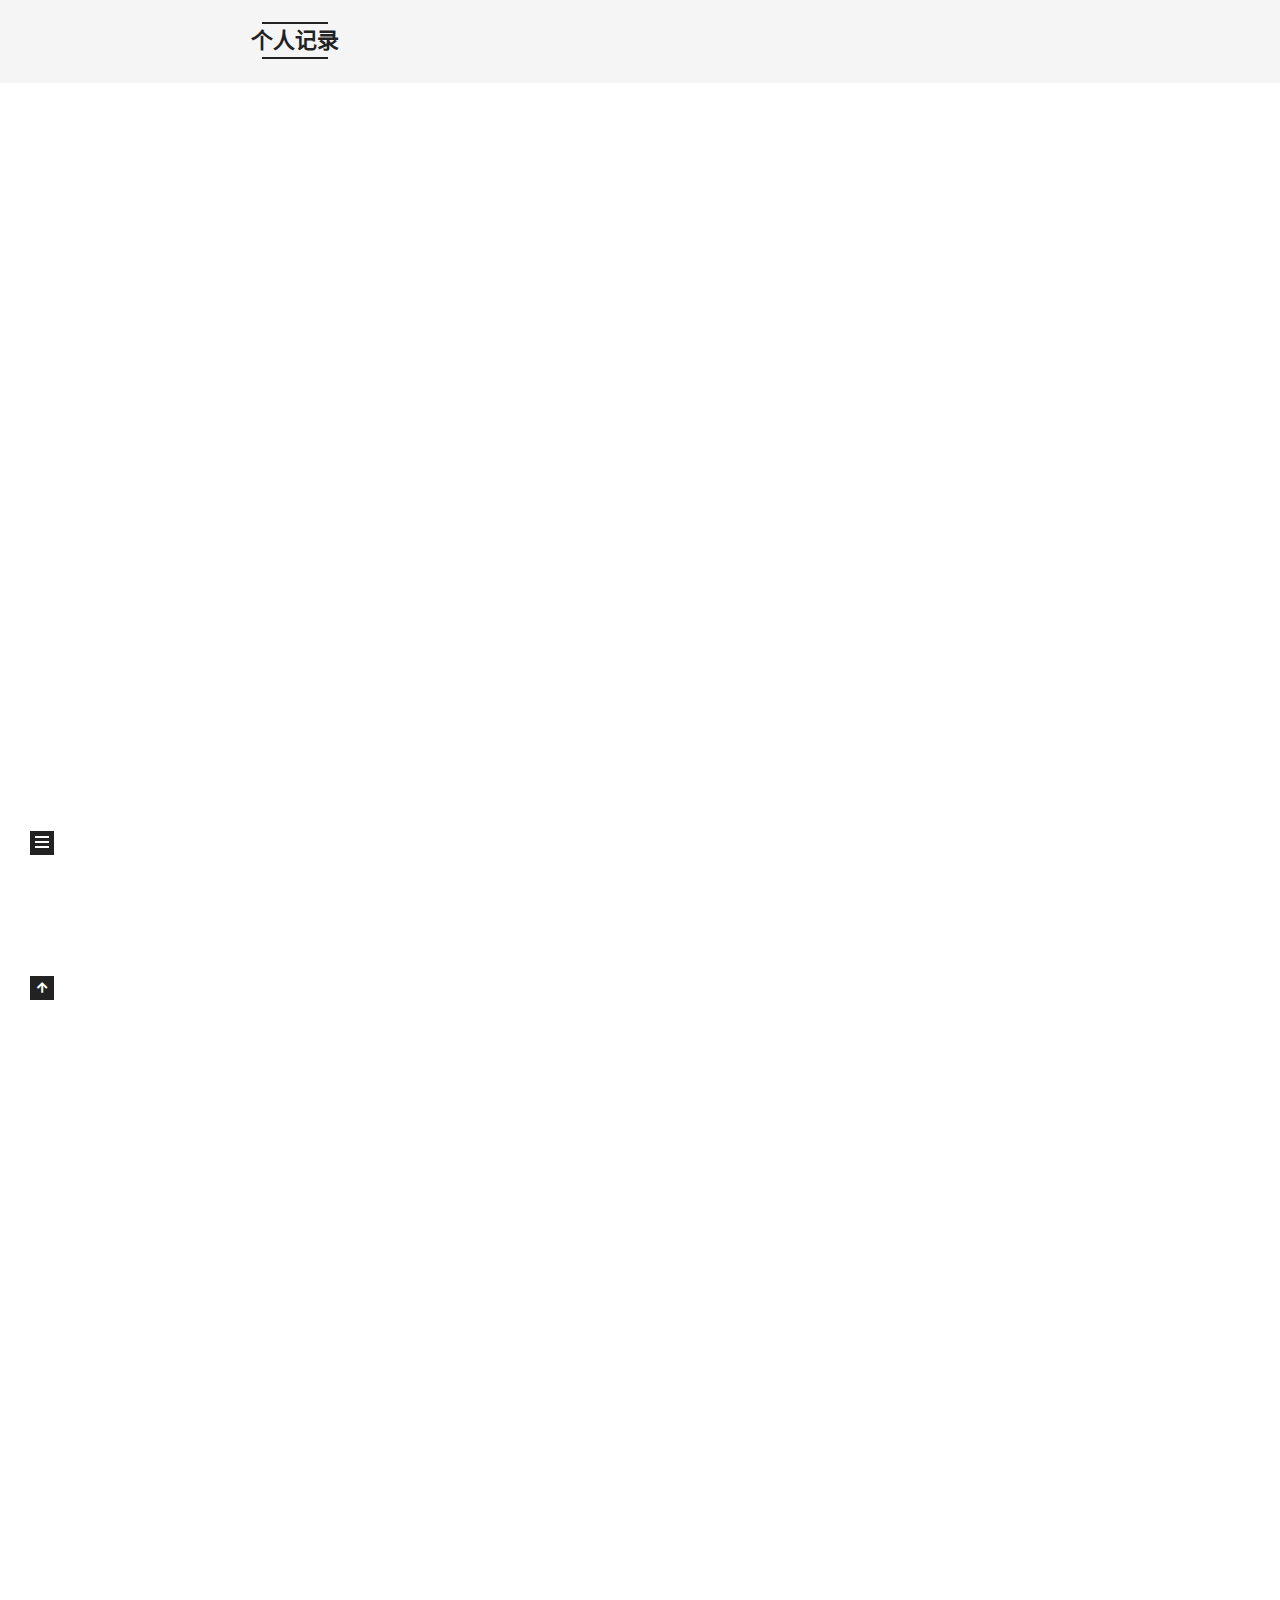
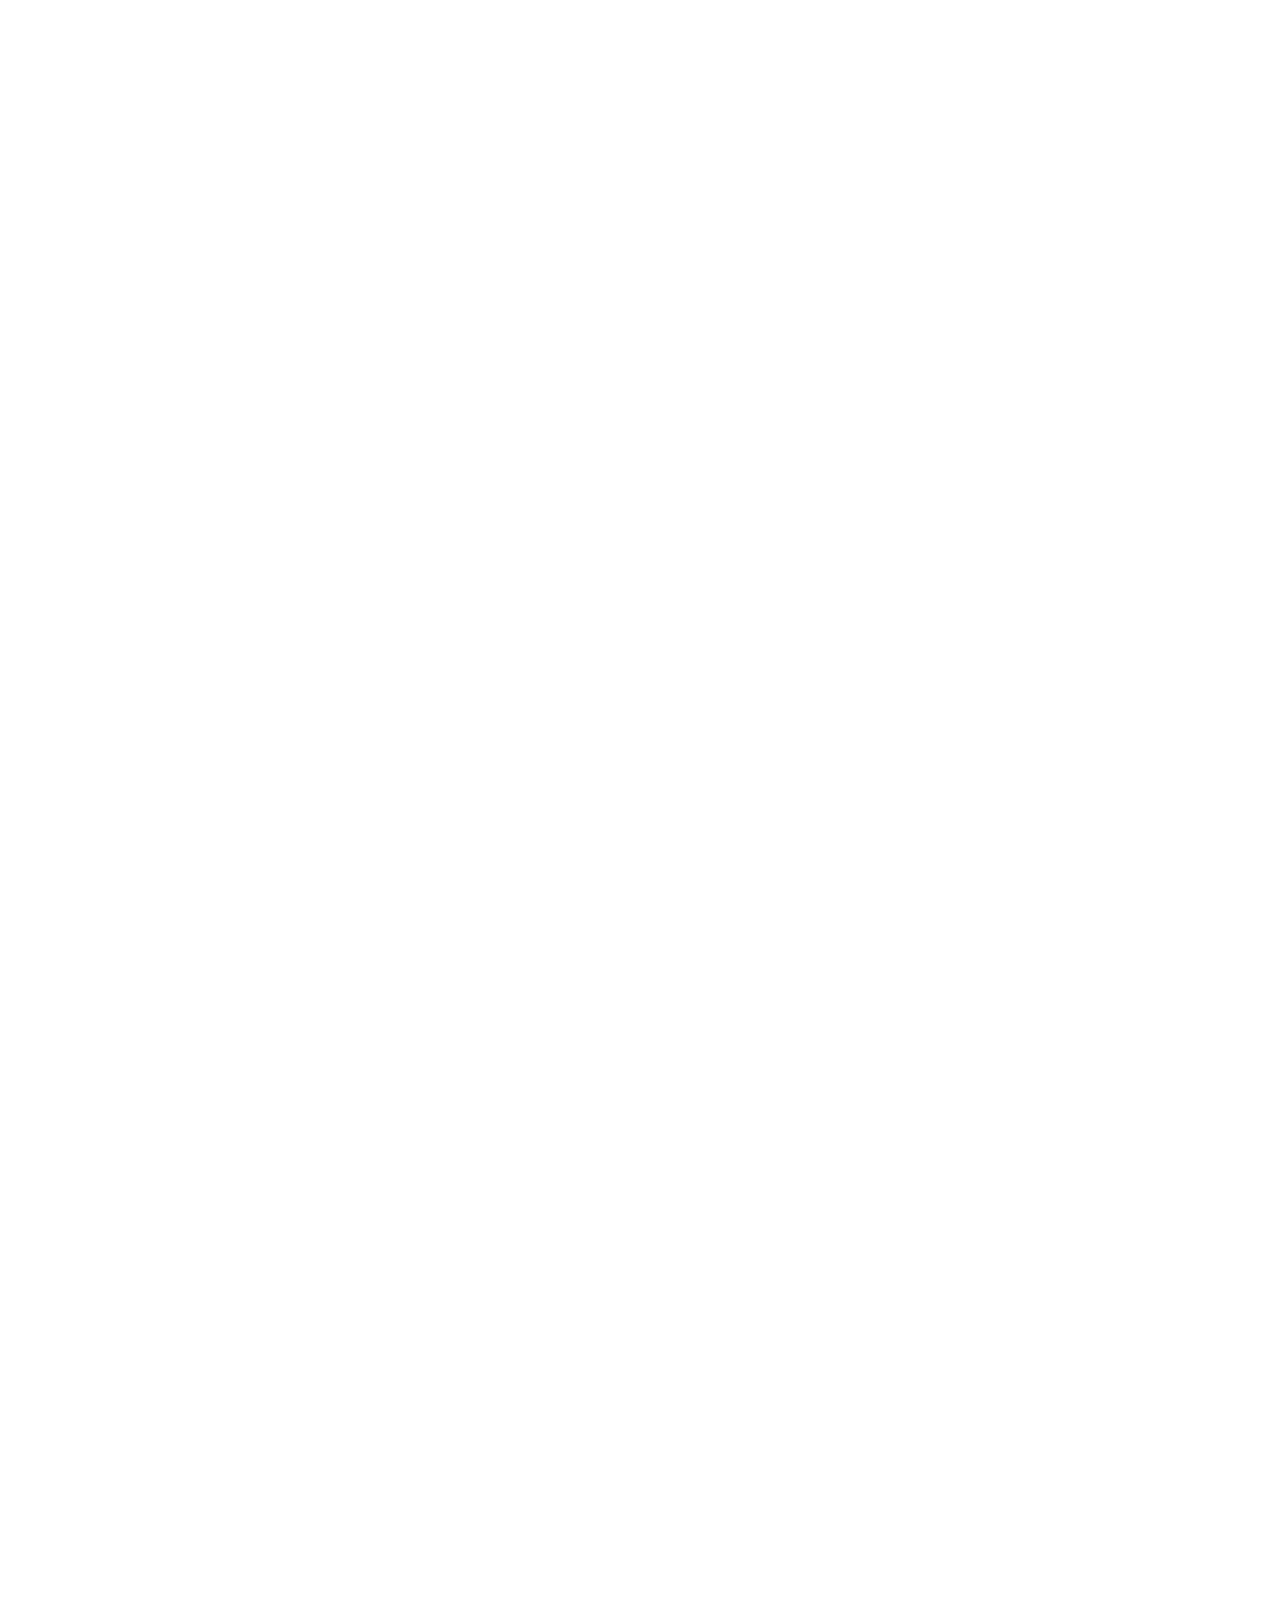
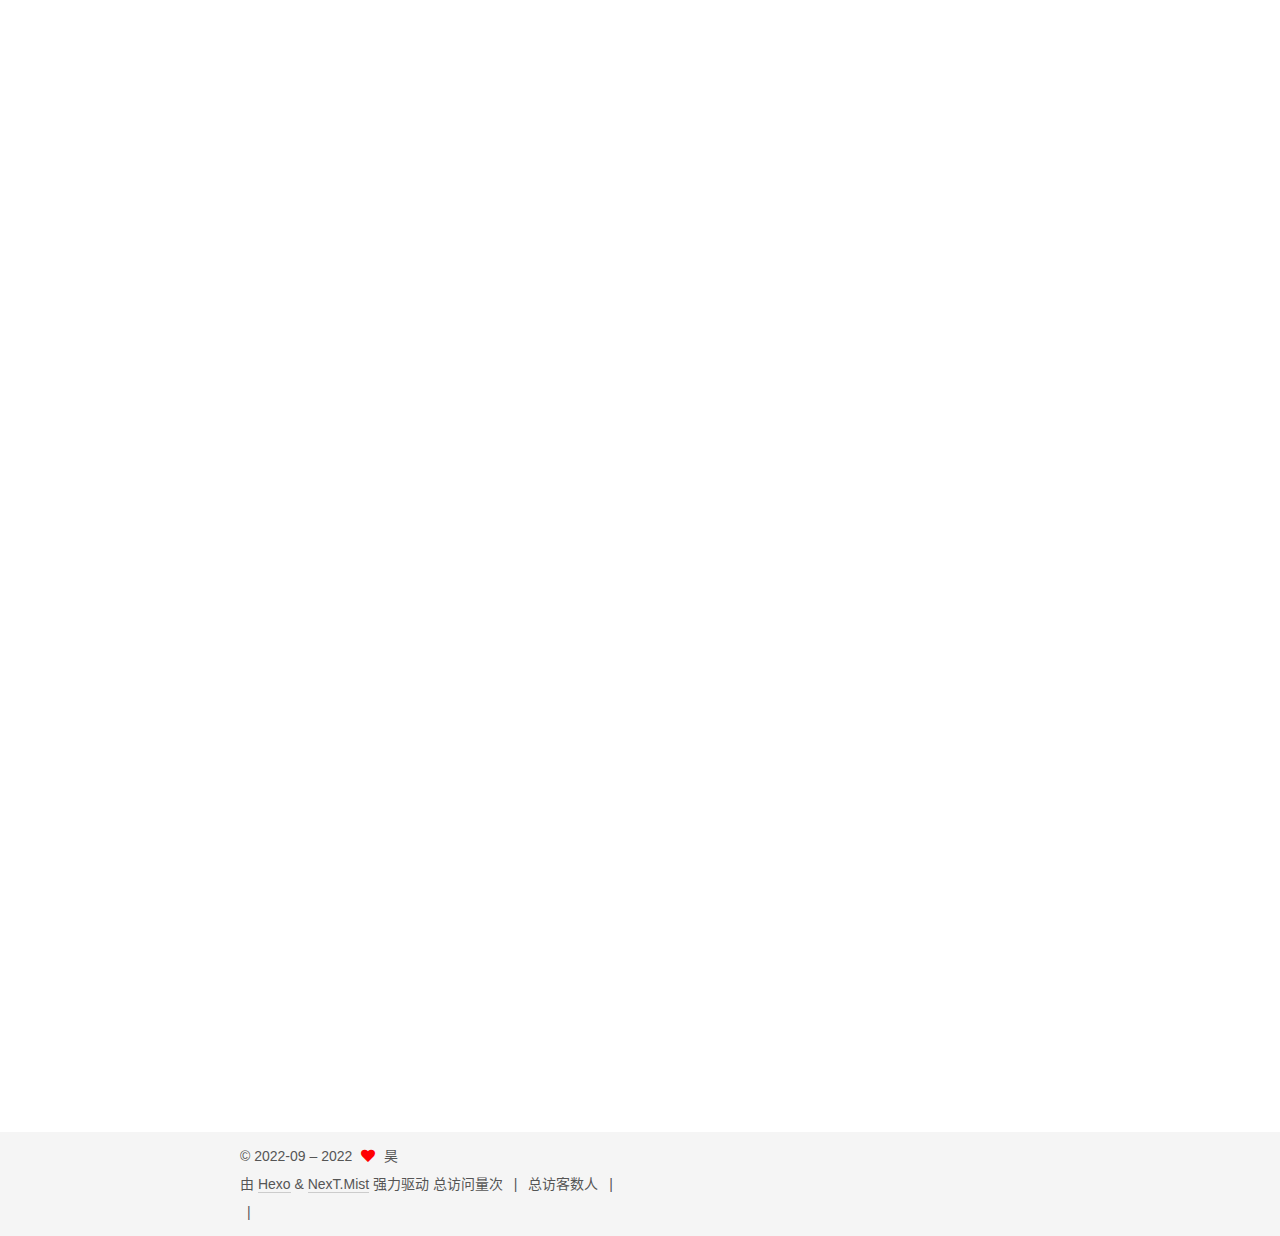
==== commit a3af31ca: "Site updated: 2022-09-28 23:38:13" ====
--- a/index.html
+++ b/index.html
@@ -17,7 +17,7 @@
 
 <script id="hexo-configurations">
     var NexT = window.NexT || {};
-    var CONFIG = {"hostname":"example.com","root":"/","scheme":"Gemini","version":"7.8.0","exturl":false,"sidebar":{"position":"left","display":"post","padding":18,"offset":12,"onmobile":false},"copycode":{"enable":false,"show_result":false,"style":null},"back2top":{"enable":true,"sidebar":false,"scrollpercent":false},"bookmark":{"enable":false,"color":"#222","save":"auto"},"fancybox":false,"mediumzoom":false,"lazyload":false,"pangu":false,"comments":{"style":"tabs","active":null,"storage":true,"lazyload":false,"nav":null},"algolia":{"hits":{"per_page":10},"labels":{"input_placeholder":"Search for Posts","hits_empty":"We didn't find any results for the search: ${query}","hits_stats":"${hits} results found in ${time} ms"}},"localsearch":{"enable":false,"trigger":"auto","top_n_per_article":1,"unescape":false,"preload":false},"motion":{"enable":true,"async":false,"transition":{"post_block":"fadeIn","post_header":"slideDownIn","post_body":"slideDownIn","coll_header":"slideLeftIn","sidebar":"slideUpIn"}}};
+    var CONFIG = {"hostname":"example.com","root":"/","scheme":"Mist","version":"7.8.0","exturl":false,"sidebar":{"position":"left","display":"post","padding":18,"offset":12,"onmobile":false},"copycode":{"enable":false,"show_result":false,"style":null},"back2top":{"enable":true,"sidebar":false,"scrollpercent":false},"bookmark":{"enable":false,"color":"#222","save":"auto"},"fancybox":false,"mediumzoom":false,"lazyload":false,"pangu":false,"comments":{"style":"tabs","active":null,"storage":true,"lazyload":false,"nav":null},"algolia":{"hits":{"per_page":10},"labels":{"input_placeholder":"Search for Posts","hits_empty":"We didn't find any results for the search: ${query}","hits_stats":"${hits} results found in ${time} ms"}},"localsearch":{"enable":false,"trigger":"auto","top_n_per_article":1,"unescape":false,"preload":false},"motion":{"enable":true,"async":false,"transition":{"post_block":"fadeIn","post_header":"slideDownIn","post_body":"slideDownIn","coll_header":"slideLeftIn","sidebar":"slideUpIn"}}};
   </script>
 
   <meta property="og:type" content="website">
@@ -478,11 +478,11 @@
   </span>
   <span class="author" itemprop="copyrightHolder">昊</span>
 </div>
-  <div class="powered-by">由 <a href="https://hexo.io/" class="theme-link" rel="noopener" target="_blank">Hexo</a> & <a href="https://theme-next.org/" class="theme-link" rel="noopener" target="_blank">NexT.Gemini</a> 强力驱动
-  </div>
-
-
-    <script async src="//dn-lbstatics.qbox.me/busuanzi/2.3/busuanzi.pure.mini.js"></script>
+  <div class="powered-by">由 <a href="https://hexo.io/" class="theme-link" rel="noopener" target="_blank">Hexo</a> & <a href="https://mist.theme-next.org/" class="theme-link" rel="noopener" target="_blank">NexT.Mist</a> 强力驱动
+  </div>
+
+
+    <script async src="https://busuanzi.ibruce.info/busuanzi/2.3/busuanzi.pure.mini.js"></script>
 
     <span id="busuanzi_container_site_pv">总访问量<span id="busuanzi_value_site_pv"></span>次</span>
     <span class="post-meta-divider">|</span>
@@ -554,7 +554,7 @@
 <script src="/js/motion.js"></script>
 
 
-<script src="/js/schemes/pisces.js"></script>
+<script src="/js/schemes/muse.js"></script>
 
 
 <script src="/js/next-boot.js"></script>
--- a/css/main.css
+++ b/css/main.css
@@ -1,22 +1,22 @@
 :root {
-  --body-bg-color: #eee;
-  --content-bg-color: #fff;
+  --body-bg-color: #fff;
+  --content-bg-color: #f5f5f5;
   --card-bg-color: #f5f5f5;
   --text-color: #555;
   --blockquote-color: #666;
   --link-color: #555;
   --link-hover-color: #222;
-  --brand-color: #fff;
-  --brand-hover-color: #fff;
+  --brand-color: #222;
+  --brand-hover-color: #222;
   --table-row-odd-bg-color: #f9f9f9;
   --table-row-hover-bg-color: #f5f5f5;
-  --menu-item-bg-color: #f5f5f5;
-  --btn-default-bg: #fff;
-  --btn-default-color: #555;
-  --btn-default-border-color: #555;
-  --btn-default-hover-bg: #222;
-  --btn-default-hover-color: #fff;
-  --btn-default-hover-border-color: #222;
+  --menu-item-bg-color: #ddd;
+  --btn-default-bg: transparent;
+  --btn-default-color: var(--link-color);
+  --btn-default-border-color: var(--link-color);
+  --btn-default-hover-bg: transparent;
+  --btn-default-hover-color: var(--link-hover-color);
+  --btn-default-hover-border-color: var(--link-hover-color);
 }
 html {
   line-height: 1.15; /* 1 */
@@ -221,7 +221,7 @@
 }
 a,
 span.exturl {
-  border-bottom: 1px solid #999;
+  border-bottom: 1px solid #ccc;
   color: var(--link-color);
   outline: 0;
   text-decoration: none;
@@ -314,7 +314,7 @@
 .btn {
   background: var(--btn-default-bg);
   border: 2px solid var(--btn-default-border-color);
-  border-radius: 2px;
+  border-radius: 0;
   color: var(--btn-default-color);
   display: inline-block;
   font-size: 0.875em;
@@ -921,16 +921,16 @@
 }
 .main-inner {
   margin: 0 auto;
-  width: calc(100% - 20px);
+  width: 700px;
 }
 @media (min-width: 1200px) {
   .main-inner {
-    width: 1160px;
+    width: 800px;
   }
 }
 @media (min-width: 1600px) {
   .main-inner {
-    width: 73%;
+    width: 900px;
   }
 }
 @media (max-width: 767px) {
@@ -943,16 +943,16 @@
 }
 .header-inner {
   margin: 0 auto;
-  width: calc(100% - 20px);
+  width: 700px;
 }
 @media (min-width: 1200px) {
   .header-inner {
-    width: 1160px;
+    width: 800px;
   }
 }
 @media (min-width: 1600px) {
   .header-inner {
-    width: 73%;
+    width: 900px;
   }
 }
 .site-brand-container {
@@ -966,7 +966,7 @@
 }
 .site-meta {
   flex-grow: 1;
-  text-align: center;
+  text-align: left;
 }
 @media (max-width: 767px) {
   .site-meta {
@@ -991,7 +991,7 @@
   margin: 0;
 }
 .site-subtitle {
-  color: #ddd;
+  color: #999;
   font-size: 0.8125em;
   margin: 10px 0;
 }
@@ -1136,23 +1136,23 @@
   display: inline-block;
 }
 .site-author-image {
-  border: 1px solid #eee;
+  border: 2px solid #333;
   display: block;
   margin: 0 auto;
-  max-width: 120px;
+  max-width: 96px;
   padding: 2px;
   border-radius: 50%;
 }
 .site-author-name {
-  color: var(--text-color);
-  font-weight: 600;
-  margin: 0;
+  color: #f5f5f5;
+  font-weight: normal;
+  margin: 5px 0 0;
   text-align: center;
 }
 .site-description {
   color: #999;
-  font-size: 0.8125em;
-  margin-top: 0;
+  font-size: 1em;
+  margin-top: 5px;
   text-align: center;
 }
 .links-of-author {
@@ -1169,7 +1169,7 @@
 }
 .links-of-author a::before,
 .links-of-author span.exturl::before {
-  background: #ffafe2;
+  background: #669609;
   border-radius: 50%;
   content: ' ';
   display: inline-block;
@@ -1247,7 +1247,7 @@
 }
 .sidebar-nav li {
   border-bottom: 1px solid transparent;
-  color: var(--text-color);
+  color: #666;
   cursor: pointer;
   display: inline-block;
   font-size: 0.875em;
@@ -1256,14 +1256,14 @@
   margin-left: 10px;
 }
 .sidebar-nav li:hover {
-  color: #fc6423;
+  color: #f5f5f5;
 }
 .sidebar-nav .sidebar-nav-active {
-  border-bottom-color: #fc6423;
-  color: #fc6423;
+  border-bottom-color: #87daff;
+  color: #87daff;
 }
 .sidebar-nav .sidebar-nav-active:hover {
-  color: #fc6423;
+  color: #87daff;
 }
 .sidebar-panel {
   display: none;
@@ -1292,7 +1292,7 @@
   }
 }
 .sidebar-toggle:hover .toggle-line {
-  background: #fc6423;
+  background: #87daff;
 }
 .post-toc {
   font-size: 0.875em;
@@ -1331,14 +1331,14 @@
   display: block;
 }
 .post-toc .nav .active > a {
-  border-bottom-color: #fc6423;
-  color: #fc6423;
+  border-bottom-color: #87daff;
+  color: #87daff;
 }
 .post-toc .nav .active-current > a {
-  color: #fc6423;
+  color: #87daff;
 }
 .post-toc .nav .active-current > a:hover {
-  color: #fc6423;
+  color: #87daff;
 }
 .site-state {
   display: flex;
@@ -1353,20 +1353,20 @@
   padding: 0 15px;
 }
 .site-state-item:not(:first-child) {
-  border-left: 1px solid #eee;
+  border-left: 1px solid #333;
 }
 .site-state-item a {
   border-bottom: none;
 }
 .site-state-item-count {
   display: block;
-  font-size: 1em;
+  font-size: 1.25em;
   font-weight: 600;
   text-align: center;
 }
 .site-state-item-name {
-  color: #999;
-  font-size: 0.8125em;
+  color: inherit;
+  font-size: 0.875em;
 }
 .footer {
   color: #999;
@@ -1383,16 +1383,16 @@
   box-sizing: border-box;
   margin: 0 auto;
   text-align: center;
-  width: calc(100% - 20px);
+  width: 700px;
 }
 @media (min-width: 1200px) {
   .footer-inner {
-    width: 1160px;
+    width: 800px;
   }
 }
 @media (min-width: 1600px) {
   .footer-inner {
-    width: 73%;
+    width: 900px;
   }
 }
 .languages {
@@ -1490,7 +1490,7 @@
   color: #fff;
   cursor: pointer;
   left: 30px;
-  opacity: 0.6;
+  opacity: 1;
   padding: 0 6px;
   position: fixed;
   transition-property: bottom;
@@ -1501,10 +1501,10 @@
   display: none;
 }
 .back-to-top:hover {
-  color: #fc6423;
+  color: #87daff;
 }
 .back-to-top.back-to-top-on {
-  bottom: 30px;
+  bottom: 19px;
 }
 @media (max-width: 991px) {
   .back-to-top {
@@ -2142,425 +2142,244 @@
 .tag-cloud a:hover {
   color: var(--link-hover-color) !important;
 }
-.header {
-  margin: 0 auto;
-  position: relative;
-  width: calc(100% - 20px);
-}
-@media (min-width: 1200px) {
-  .header {
-    width: 1160px;
-  }
-}
-@media (min-width: 1600px) {
-  .header {
-    width: 73%;
-  }
-}
-@media (max-width: 991px) {
-  .header {
-    width: auto;
-  }
-}
-.header-inner {
-  background: var(--content-bg-color);
-  border-radius: initial;
-  box-shadow: 0 2px 2px 0 rgba(0,0,0,0.12), 0 3px 1px -2px rgba(0,0,0,0.06), 0 1px 5px 0 rgba(0,0,0,0.12);
-  overflow: hidden;
-  padding: 0;
-  position: absolute;
-  top: 0;
-  width: 240px;
-}
-@media (min-width: 1200px) {
-  .header-inner {
-    width: 240px;
-  }
-}
-@media (max-width: 991px) {
-  .header-inner {
-    border-radius: initial;
-    position: relative;
-    width: auto;
-  }
+hr {
+  height: 2px;
+  margin: 20px 0;
+}
+.btn {
+  padding: 0 10px;
+}
+.headband {
+  display: none;
 }
 .main-inner {
-  align-items: flex-start;
-  display: flex;
-  justify-content: space-between;
-  flex-direction: row-reverse;
-}
-@media (max-width: 991px) {
+  padding-bottom: 80px;
+}
+@media (max-width: 767px) {
   .main-inner {
     width: auto;
   }
 }
-.content-wrap {
+.content {
+  padding-top: 80px;
+}
+@media (max-width: 767px) {
+  .content {
+    padding-top: 60px;
+  }
+}
+.pagination {
+  margin: 120px 0 0;
+  text-align: left;
+}
+@media (max-width: 767px) {
+  .pagination {
+    margin: 80px 10px 0;
+    text-align: center;
+  }
+}
+.footer {
   background: var(--content-bg-color);
-  border-radius: initial;
-  box-shadow: 0 2px 2px 0 rgba(0,0,0,0.12), 0 3px 1px -2px rgba(0,0,0,0.06), 0 1px 5px 0 rgba(0,0,0,0.12);
-  box-sizing: border-box;
-  padding: 40px;
-  width: calc(100% - 252px);
-}
-@media (max-width: 991px) {
-  .content-wrap {
-    border-radius: initial;
-    padding: 20px;
-    width: 100%;
-  }
+  color: var(--text-color);
+  padding: 10px 0;
 }
 .footer-inner {
-  padding-left: 260px;
-}
-.back-to-top {
-  left: auto;
-  right: 30px;
-}
-@media (max-width: 991px) {
-  .back-to-top {
-    right: 20px;
-  }
-}
-@media (max-width: 991px) {
+  text-align: left;
+}
+@media (max-width: 767px) {
   .footer-inner {
-    padding-left: 0;
-    padding-right: 0;
+    text-align: center;
     width: auto;
   }
 }
-.site-brand-container {
-  background: #222;
-}
-@media (max-width: 991px) {
-  .site-brand-container {
-    box-shadow: 0 0 16px rgba(0,0,0,0.5);
+.header {
+  background: var(--content-bg-color);
+}
+.header-inner {
+  align-items: center;
+  display: flex;
+  padding: 20px 0;
+}
+@media (max-width: 767px) {
+  .header-inner {
+    display: block;
+    padding: 10px 0;
+    width: auto;
   }
 }
 .site-meta {
-  padding: 20px 0;
-}
-.brand {
-  padding: 0;
+  line-height: normal;
+}
+.site-meta .brand {
+  padding: 2px 1px;
+}
+@media (max-width: 767px) {
+  .site-meta .brand {
+    display: block;
+  }
+}
+.site-meta .site-title {
+  font-weight: bolder;
+}
+.logo-line-before,
+.logo-line-after {
+  display: block;
+  margin: 0 auto;
+  overflow: hidden;
+  width: 75%;
+}
+@media (max-width: 767px) {
+  .logo-line-before,
+  .logo-line-after {
+    display: none;
+  }
+}
+.logo-line-before i,
+.logo-line-after i {
+  background: var(--brand-color);
+  display: block;
+  height: 2px;
+  position: relative;
+}
+.use-motion .logo-line-before i {
+  left: -100%;
+}
+.use-motion .logo-line-after i {
+  right: -100%;
 }
 .site-subtitle {
-  margin: 10px 10px 0;
-}
-.custom-logo-image {
-  margin-top: 20px;
-}
-@media (max-width: 991px) {
-  .custom-logo-image {
-    display: none;
-  }
-}
-@media (min-width: 768px) and (max-width: 991px) {
-  .site-nav-toggle,
-  .site-nav-right {
-    display: flex;
-    flex-direction: column;
-    justify-content: center;
-  }
-}
-.site-nav-toggle .toggle,
-.site-nav-right .toggle {
-  color: #fff;
-}
-.site-nav-toggle .toggle .toggle-line,
-.site-nav-right .toggle .toggle-line {
-  background: #fff;
-}
-@media (min-width: 768px) and (max-width: 991px) {
+  display: none;
+}
+.site-nav {
+  flex-grow: 1;
+}
+@media (max-width: 767px) {
   .site-nav {
-    display: none;
-  }
+    padding: 10px 10px 0;
+  }
+}
+.menu {
+  margin: 0;
 }
 .menu .menu-item {
-  display: block;
   margin: 0;
+}
+@media (max-width: 767px) {
+  .menu .menu-item {
+    margin-top: 5px;
+  }
 }
 .menu .menu-item a,
 .menu .menu-item span.exturl {
-  padding: 5px 20px;
-  position: relative;
+  border-radius: 2px;
+  padding: 0 10px;
+  transition-property: background;
+}
+@media (max-width: 767px) {
+  .menu .menu-item a,
+  .menu .menu-item span.exturl {
+    text-align: left;
+  }
+}
+.menu .menu-item .badge {
+  background: #fff;
+  border-radius: 10px;
+  color: #555;
+  padding: 1px 4px;
+  text-shadow: 1px 1px 0 rgba(0,0,0,0.1);
+}
+.posts-expand.index .post-title,
+.posts-expand.index .post-meta {
   text-align: left;
-  transition-property: background-color;
-}
-@media (max-width: 991px) {
-  .menu .menu-item.menu-item-search {
-    display: none;
-  }
-}
-.menu .menu-item .badge {
+}
+@media (max-width: 767px) {
+  .posts-expand.index .post-title,
+  .posts-expand.index .post-meta {
+    text-align: center;
+  }
+}
+.posts-expand.index .post-meta {
+  margin: 5px 0 20px 0;
+}
+.posts-expand .post-eof {
+  display: none;
+}
+.posts-expand .post-block:not(:first-child) {
+  margin-top: 120px;
+}
+.posts-expand .post-title,
+.posts-expand .post-meta {
+  text-align: center;
+}
+.posts-expand .post-body img {
+  margin-left: 0;
+}
+.posts-expand .post-tags {
+  text-align: left;
+}
+.posts-expand .post-tags a {
+  background: #f5f5f5;
+  border-bottom: none;
+  padding: 1px 5px;
+}
+.posts-expand .post-tags a:hover {
   background: #ccc;
-  border-radius: 10px;
-  color: #fff;
-  float: right;
-  padding: 2px 5px;
-  text-shadow: 1px 1px 0 rgba(0,0,0,0.1);
-  vertical-align: middle;
-}
-.main-menu .menu-item-active a::after {
-  background: #bbb;
-  border-radius: 50%;
-  content: ' ';
-  height: 6px;
-  margin-top: -3px;
-  position: absolute;
-  right: 15px;
-  top: 50%;
-  width: 6px;
-}
-.sub-menu {
-  background: var(--content-bg-color);
-  border-bottom: 1px solid #ddd;
-  margin: 0;
-  padding: 6px 0;
-}
-.sub-menu .menu-item {
-  display: inline-block;
-}
-.sub-menu .menu-item a,
-.sub-menu .menu-item span.exturl {
-  background: transparent;
-  margin: 5px 10px;
-  padding: initial;
-}
-.sub-menu .menu-item a:hover,
-.sub-menu .menu-item span.exturl:hover {
-  background: transparent;
-  color: #fc6423;
-}
-.sub-menu .menu-item-active a {
-  border-bottom-color: #fc6423;
-  color: #fc6423;
-}
-.sub-menu .menu-item-active a:hover {
-  border-bottom-color: #fc6423;
-}
-.sidebar {
-  background: var(--body-bg-color);
-  box-shadow: none;
-  margin-top: 100%;
-  position: static;
-  width: 240px;
-}
-@media (max-width: 991px) {
-  .sidebar {
-    display: none;
-  }
-}
-.sidebar-toggle {
-  display: none;
-}
-.sidebar-inner {
-  background: var(--content-bg-color);
-  border-radius: initial;
-  box-shadow: 0 2px 2px 0 rgba(0,0,0,0.12), 0 3px 1px -2px rgba(0,0,0,0.06), 0 1px 5px 0 rgba(0,0,0,0.12), 0 -1px 0.5px 0 rgba(0,0,0,0.09);
-  box-sizing: border-box;
-  color: var(--text-color);
-  width: 240px;
-  opacity: 0;
-}
-.sidebar-inner.affix {
-  position: fixed;
-  top: 12px;
-}
-.sidebar-inner.affix-bottom {
-  position: absolute;
-}
-.site-state-item {
-  padding: 0 10px;
-}
-.sidebar-button {
-  border-bottom: 1px dotted #ccc;
-  border-top: 1px dotted #ccc;
-  margin-top: 10px;
-  text-align: center;
-}
-.sidebar-button a {
-  border: 0;
-  color: #fc6423;
-  display: block;
-}
-.sidebar-button a:hover {
+}
+.posts-expand .post-nav {
+  margin-top: 40px;
+}
+.post-button {
+  margin-top: 20px;
+  text-align: left;
+}
+.post-button .btn {
   background: none;
   border: 0;
-  color: #e34603;
-}
-.sidebar-button a:hover .fa,
-.sidebar-button a:hover .fab,
-.sidebar-button a:hover .far,
-.sidebar-button a:hover .fas {
-  color: #e34603;
-}
-.links-of-author {
-  display: flex;
-  flex-wrap: wrap;
-  margin-top: 10px;
-  justify-content: center;
-}
-.links-of-author-item {
-  margin: 5px 0 0;
-  width: 50%;
-}
-.links-of-author-item a,
-.links-of-author-item span.exturl {
+  border-bottom: 2px solid var(--btn-default-border-color);
+  padding: 0;
+  transition-property: border;
+}
+.post-button .btn:hover {
+  border-bottom-color: var(--btn-default-hover-border-color);
+}
+.sidebar {
+  left: -320px;
+}
+.sidebar.sidebar-active {
+  left: 0;
+}
+.sidebar {
+  width: 320px;
+  z-index: 1200;
+  transition-delay: 0s;
+  transition-duration: 0.2s;
+  transition-timing-function: ease-out;
+}
+.sidebar a,
+.sidebar span.exturl {
+  border-bottom-color: #555;
+  color: #999;
+}
+.sidebar a:hover,
+.sidebar span.exturl:hover {
+  border-bottom-color: #eee;
+  color: #eee;
+}
+.links-of-blogroll-item {
+  padding: 2px 10px;
+}
+.links-of-blogroll-item a,
+.links-of-blogroll-item span.exturl {
   box-sizing: border-box;
   display: inline-block;
-  margin-bottom: 0;
-  margin-right: 0;
-  max-width: 216px;
+  max-width: 280px;
   overflow: hidden;
-  padding: 0 5px;
   text-overflow: ellipsis;
   white-space: nowrap;
 }
-.links-of-author-item a,
-.links-of-author-item span.exturl {
-  border-bottom: none;
-  display: block;
-  text-decoration: none;
-}
-.links-of-author-item a::before,
-.links-of-author-item span.exturl::before {
-  display: none;
-}
-.links-of-author-item a:hover,
-.links-of-author-item span.exturl:hover {
-  background: var(--body-bg-color);
-  border-radius: 4px;
-}
-.links-of-author-item .fa,
-.links-of-author-item .fab,
-.links-of-author-item .far,
-.links-of-author-item .fas {
-  margin-right: 2px;
-}
-.links-of-blogroll-item {
-  padding: 0;
-}
-.content-wrap {
-  background: initial;
-  box-shadow: initial;
-  padding: initial;
-}
-.post-block {
-  background: var(--content-bg-color);
-  border-radius: initial;
-  box-shadow: 0 2px 2px 0 rgba(0,0,0,0.12), 0 3px 1px -2px rgba(0,0,0,0.06), 0 1px 5px 0 rgba(0,0,0,0.12);
-  padding: 40px;
-}
-.post-block + .post-block {
-  border-radius: initial;
-  box-shadow: 0 2px 2px 0 rgba(0,0,0,0.12), 0 3px 1px -2px rgba(0,0,0,0.06), 0 1px 5px 0 rgba(0,0,0,0.12), 0 -1px 0.5px 0 rgba(0,0,0,0.09);
-  margin-top: 12px;
-}
-.comments {
-  background: var(--content-bg-color);
-  border-radius: initial;
-  box-shadow: 0 2px 2px 0 rgba(0,0,0,0.12), 0 3px 1px -2px rgba(0,0,0,0.06), 0 1px 5px 0 rgba(0,0,0,0.12), 0 -1px 0.5px 0 rgba(0,0,0,0.09);
-  margin-top: 12px;
-  padding: 40px;
-}
-.tabs-comment {
-  margin-top: 1em;
-}
-.content {
-  padding-top: initial;
-}
-.post-eof {
-  display: none;
-}
-.pagination {
-  background: var(--content-bg-color);
-  border-radius: initial;
-  border-top: initial;
-  box-shadow: 0 2px 2px 0 rgba(0,0,0,0.12), 0 3px 1px -2px rgba(0,0,0,0.06), 0 1px 5px 0 rgba(0,0,0,0.12), 0 -1px 0.5px 0 rgba(0,0,0,0.09);
-  margin: 12px 0 0;
-  padding: 10px 0 10px;
-}
-.pagination .prev,
-.pagination .next,
-.pagination .page-number {
-  margin-bottom: initial;
-  top: initial;
-}
-.main {
-  padding-bottom: initial;
-}
-.footer {
-  bottom: auto;
-}
 .sub-menu {
-  border-bottom: initial;
-  box-shadow: 0 2px 2px 0 rgba(0,0,0,0.12), 0 3px 1px -2px rgba(0,0,0,0.06), 0 1px 5px 0 rgba(0,0,0,0.12);
-}
-.sub-menu + .content .post-block {
-  box-shadow: 0 2px 2px 0 rgba(0,0,0,0.12), 0 3px 1px -2px rgba(0,0,0,0.06), 0 1px 5px 0 rgba(0,0,0,0.12), 0 -1px 0.5px 0 rgba(0,0,0,0.09);
-  margin-top: 12px;
-}
-@media (min-width: 768px) and (max-width: 991px) {
-  .sub-menu + .content .post-block {
-    margin-top: 10px;
-  }
-}
-@media (max-width: 767px) {
-  .sub-menu + .content .post-block {
-    margin-top: 8px;
-  }
-}
-.post-body h1,
-.post-body h2 {
-  border-bottom: 1px solid #eee;
-}
-.post-body h3 {
-  border-bottom: 1px dotted #eee;
-}
-@media (min-width: 768px) and (max-width: 991px) {
-  .content-wrap {
-    padding: 10px;
-  }
-  .posts-expand .post-button {
-    margin-top: 20px;
-  }
-  .post-block {
-    border-radius: initial;
-    box-shadow: 0 2px 2px 0 rgba(0,0,0,0.12), 0 3px 1px -2px rgba(0,0,0,0.06), 0 1px 5px 0 rgba(0,0,0,0.12), 0 -1px 0.5px 0 rgba(0,0,0,0.09);
-    padding: 20px;
-  }
-  .post-block + .post-block {
-    margin-top: 10px;
-  }
-  .comments {
-    margin-top: 10px;
-    padding: 10px 20px;
-  }
-  .pagination {
-    margin: 10px 0 0;
-  }
-}
-@media (max-width: 767px) {
-  .content-wrap {
-    padding: 8px;
-  }
-  .posts-expand .post-button {
-    margin: 12px 0;
-  }
-  .post-block {
-    border-radius: initial;
-    box-shadow: 0 2px 2px 0 rgba(0,0,0,0.12), 0 3px 1px -2px rgba(0,0,0,0.06), 0 1px 5px 0 rgba(0,0,0,0.12), 0 -1px 0.5px 0 rgba(0,0,0,0.09);
-    min-height: auto;
-    padding: 12px;
-  }
-  .post-block + .post-block {
-    margin-top: 8px;
-  }
-  .comments {
-    margin-top: 8px;
-    padding: 10px 12px;
-  }
-  .pagination {
-    margin: 8px 0 0;
-  }
-}
+  margin: 10px 0;
+}
+.sub-menu .menu-item {
+  display: inline-block;
+}
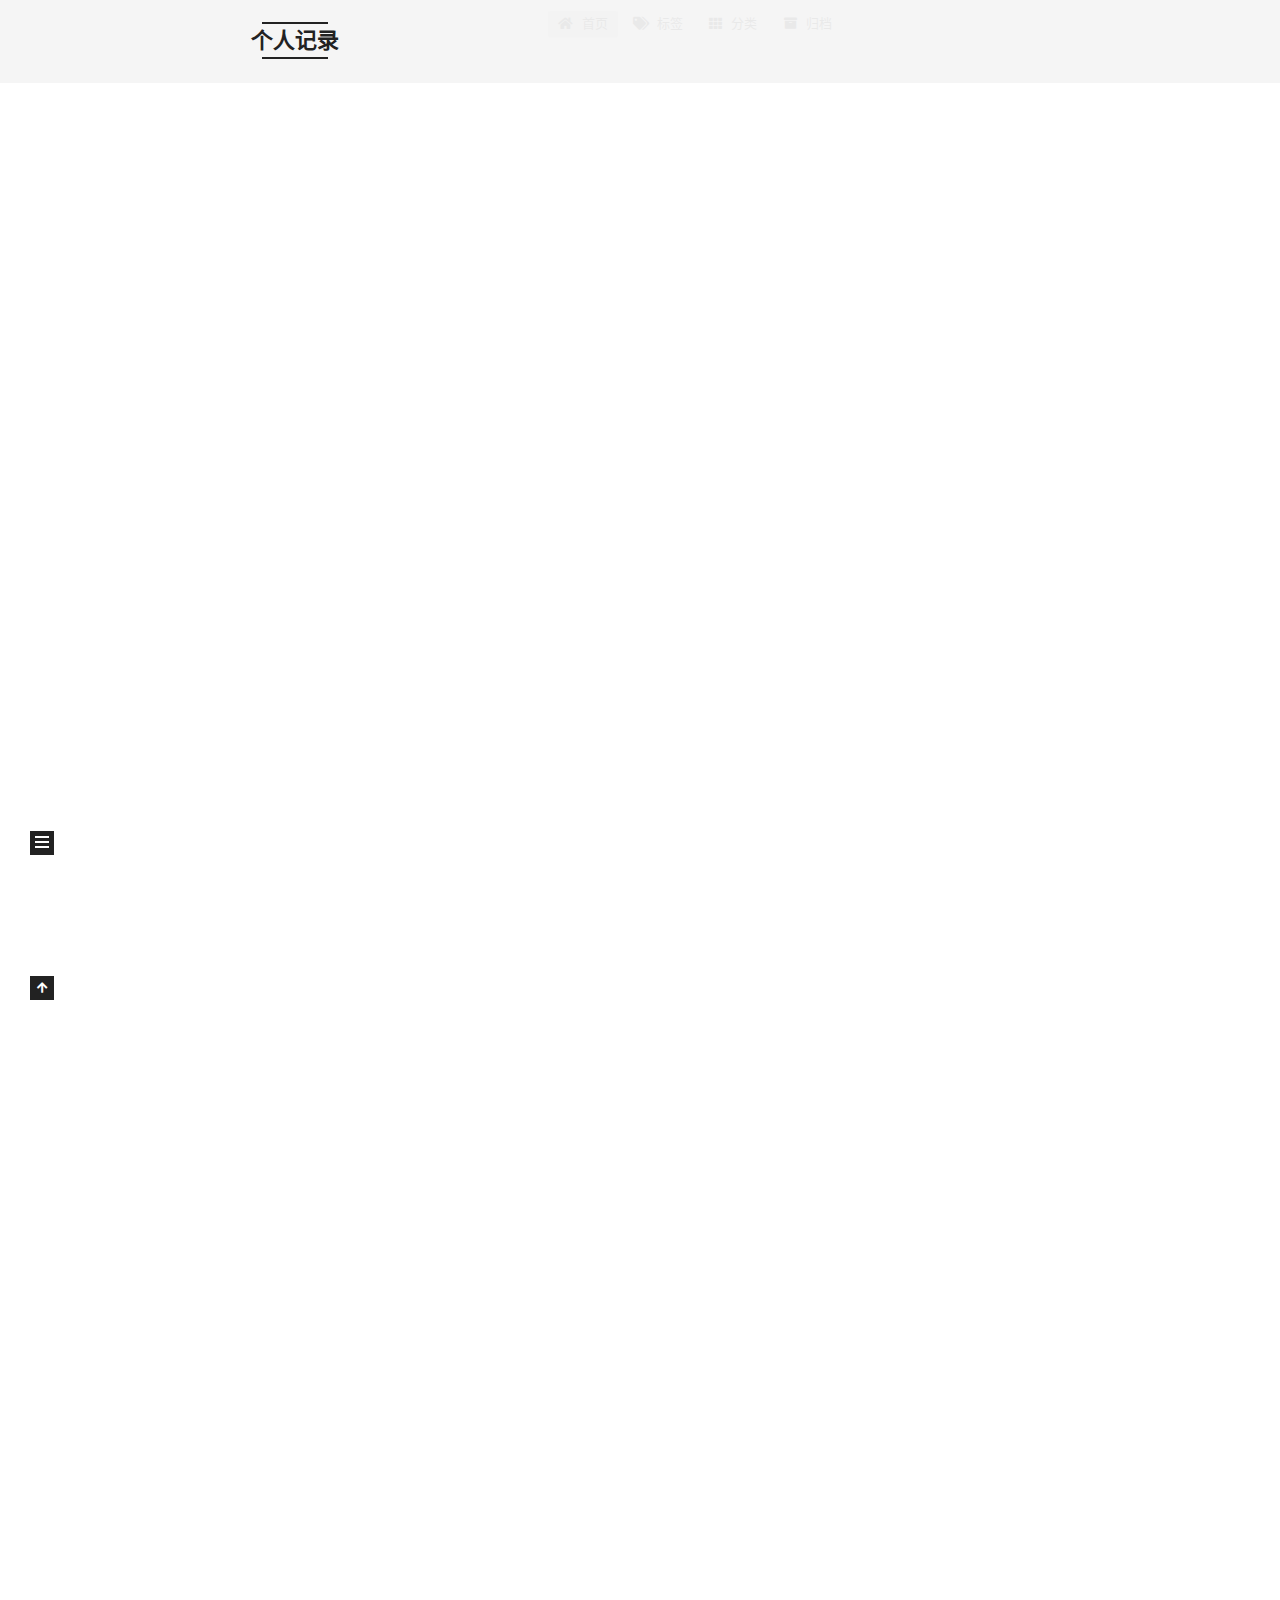
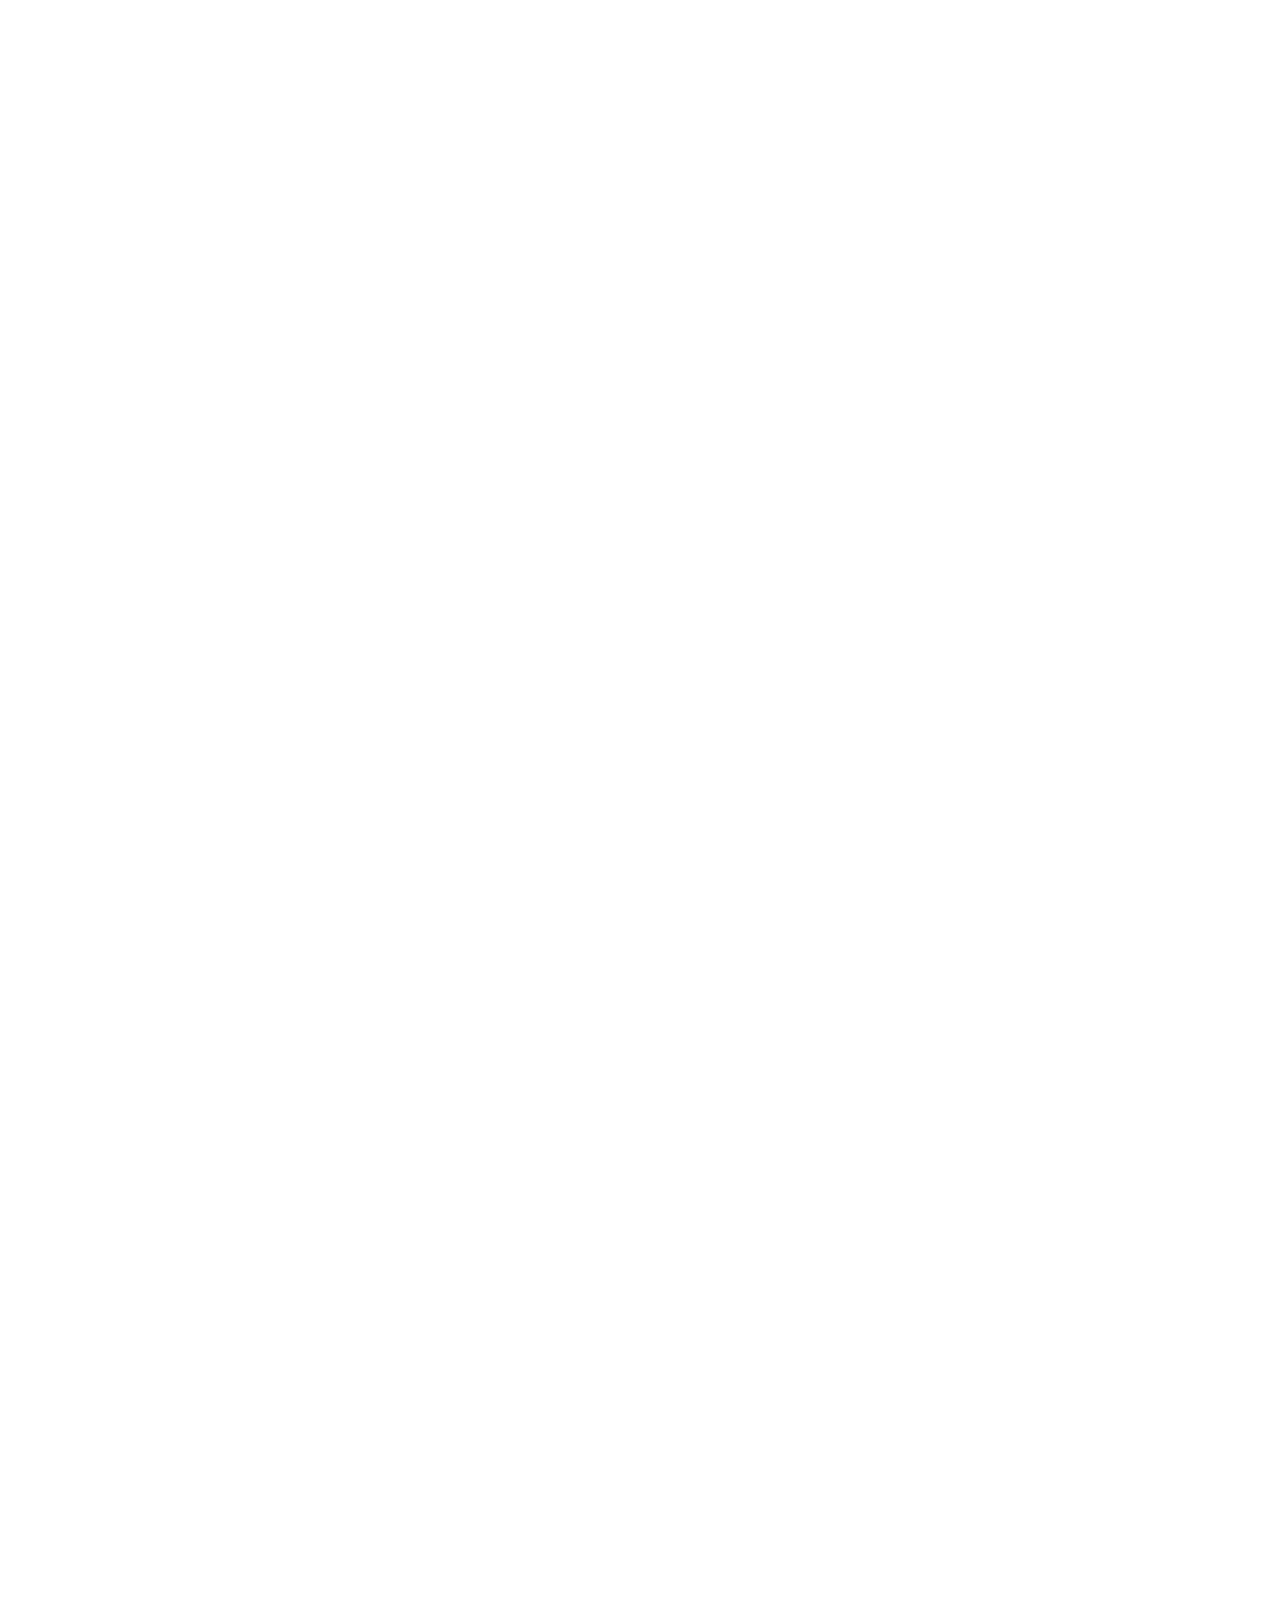
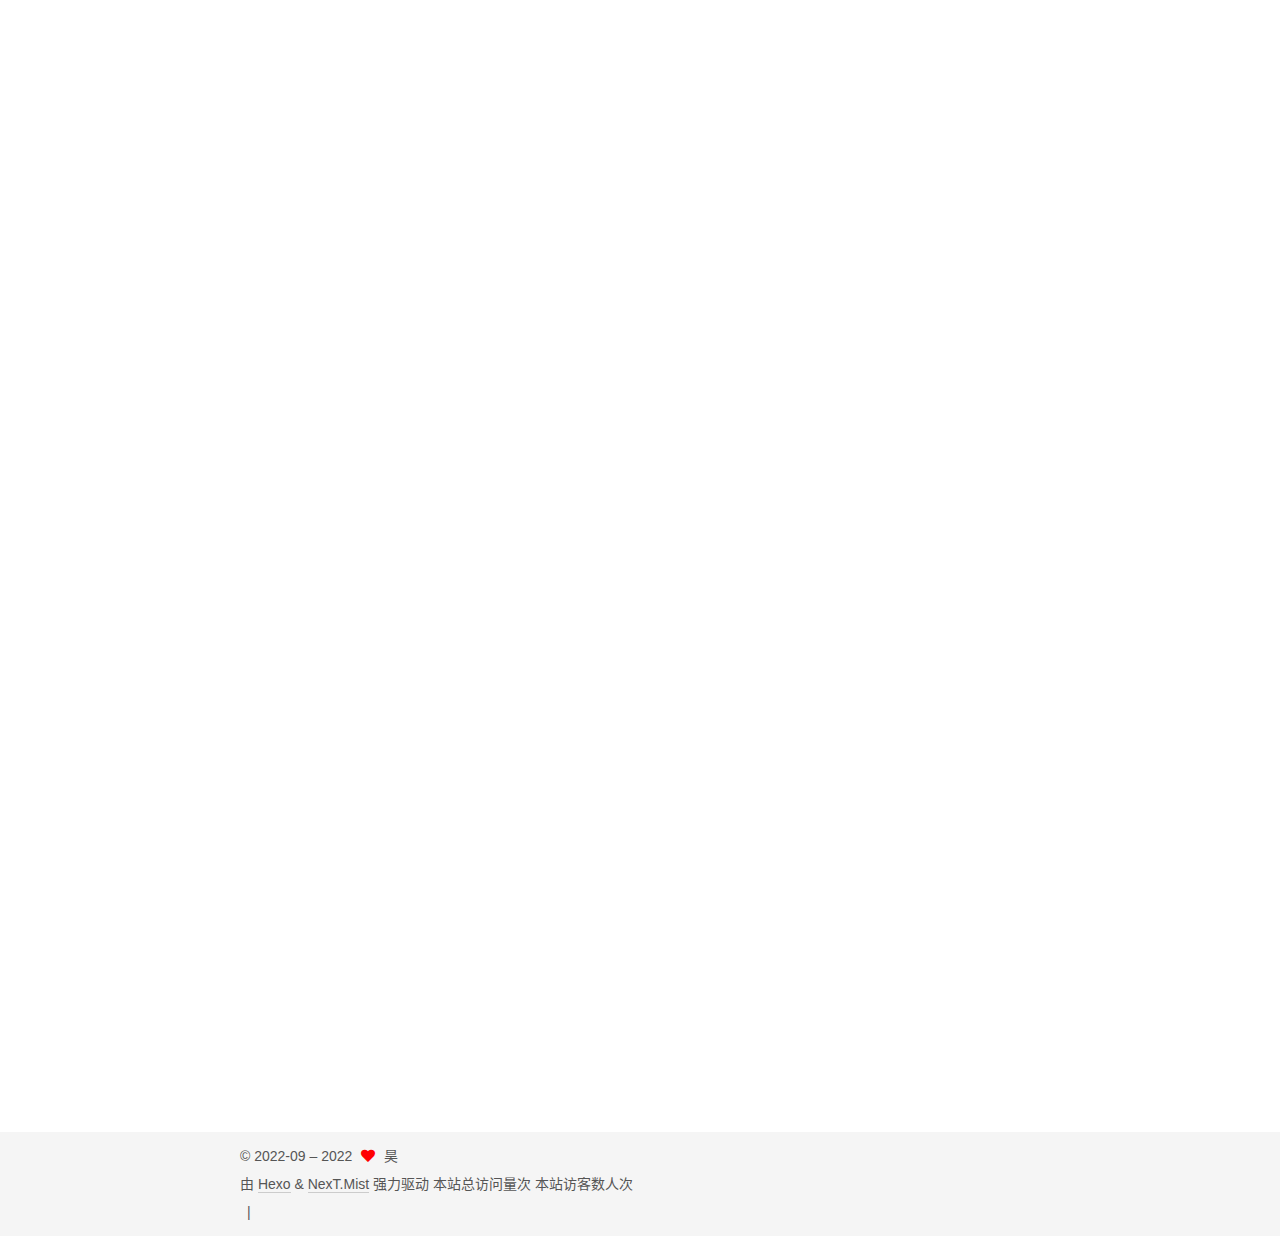
==== commit c75bcfc8: "Site updated: 2022-09-28 23:49:24" ====
--- a/index.html
+++ b/index.html
@@ -467,7 +467,7 @@
       <div class="footer-inner">
         
 
-        
+        <script async src="//dn-lbstatics.qbox.me/busuanzi/2.3/busuanzi.pure.mini.js"></script>
 
 <div class="copyright">
   
@@ -481,35 +481,13 @@
   <div class="powered-by">由 <a href="https://hexo.io/" class="theme-link" rel="noopener" target="_blank">Hexo</a> & <a href="https://mist.theme-next.org/" class="theme-link" rel="noopener" target="_blank">NexT.Mist</a> 强力驱动
   </div>
 
-
-    <script async src="https://busuanzi.ibruce.info/busuanzi/2.3/busuanzi.pure.mini.js"></script>
-
-    <span id="busuanzi_container_site_pv">总访问量<span id="busuanzi_value_site_pv"></span>次</span>
-    <span class="post-meta-divider">|</span>
-    <span id="busuanzi_container_site_uv">总访客数<span id="busuanzi_value_site_uv"></span>人</span>
-    <span class="post-meta-divider">|</span>
-<!-- 不蒜子计数初始值纠正 -->
-<script>
-$(document).ready(function() {
-
-    var int = setInterval(fixCount, 50);  // 50ms周期检测函数
-    var countOffset = 20000;  // 初始化首次数据
-
-    function fixCount() {            
-       if (document.getElementById("busuanzi_container_site_pv").style.display != "none")
-        {
-            $("#busuanzi_value_site_pv").html(parseInt($("#busuanzi_value_site_pv").html()) + countOffset); 
-            clearInterval(int);
-        }                  
-        if ($("#busuanzi_container_site_pv").css("display") != "none")
-        {
-            $("#busuanzi_value_site_uv").html(parseInt($("#busuanzi_value_site_uv").html()) + countOffset); // 加上初始数据 
-            clearInterval(int); // 停止检测
-        }  
-    }
-       	
-});
-</script> 
+<span id="busuanzi_container_site_pv">
+    本站总访问量<span id="busuanzi_value_site_pv"></span>次
+</span>
+<span id="busuanzi_container_site_uv">
+  本站访客数<span id="busuanzi_value_site_uv"></span>人次
+</span>
+
 
         
 <div class="busuanzi-count">
--- a/css/main.css
+++ b/css/main.css
@@ -1169,7 +1169,7 @@
 }
 .links-of-author a::before,
 .links-of-author span.exturl::before {
-  background: #669609;
+  background: #ebf52e;
   border-radius: 50%;
   content: ' ';
   display: inline-block;
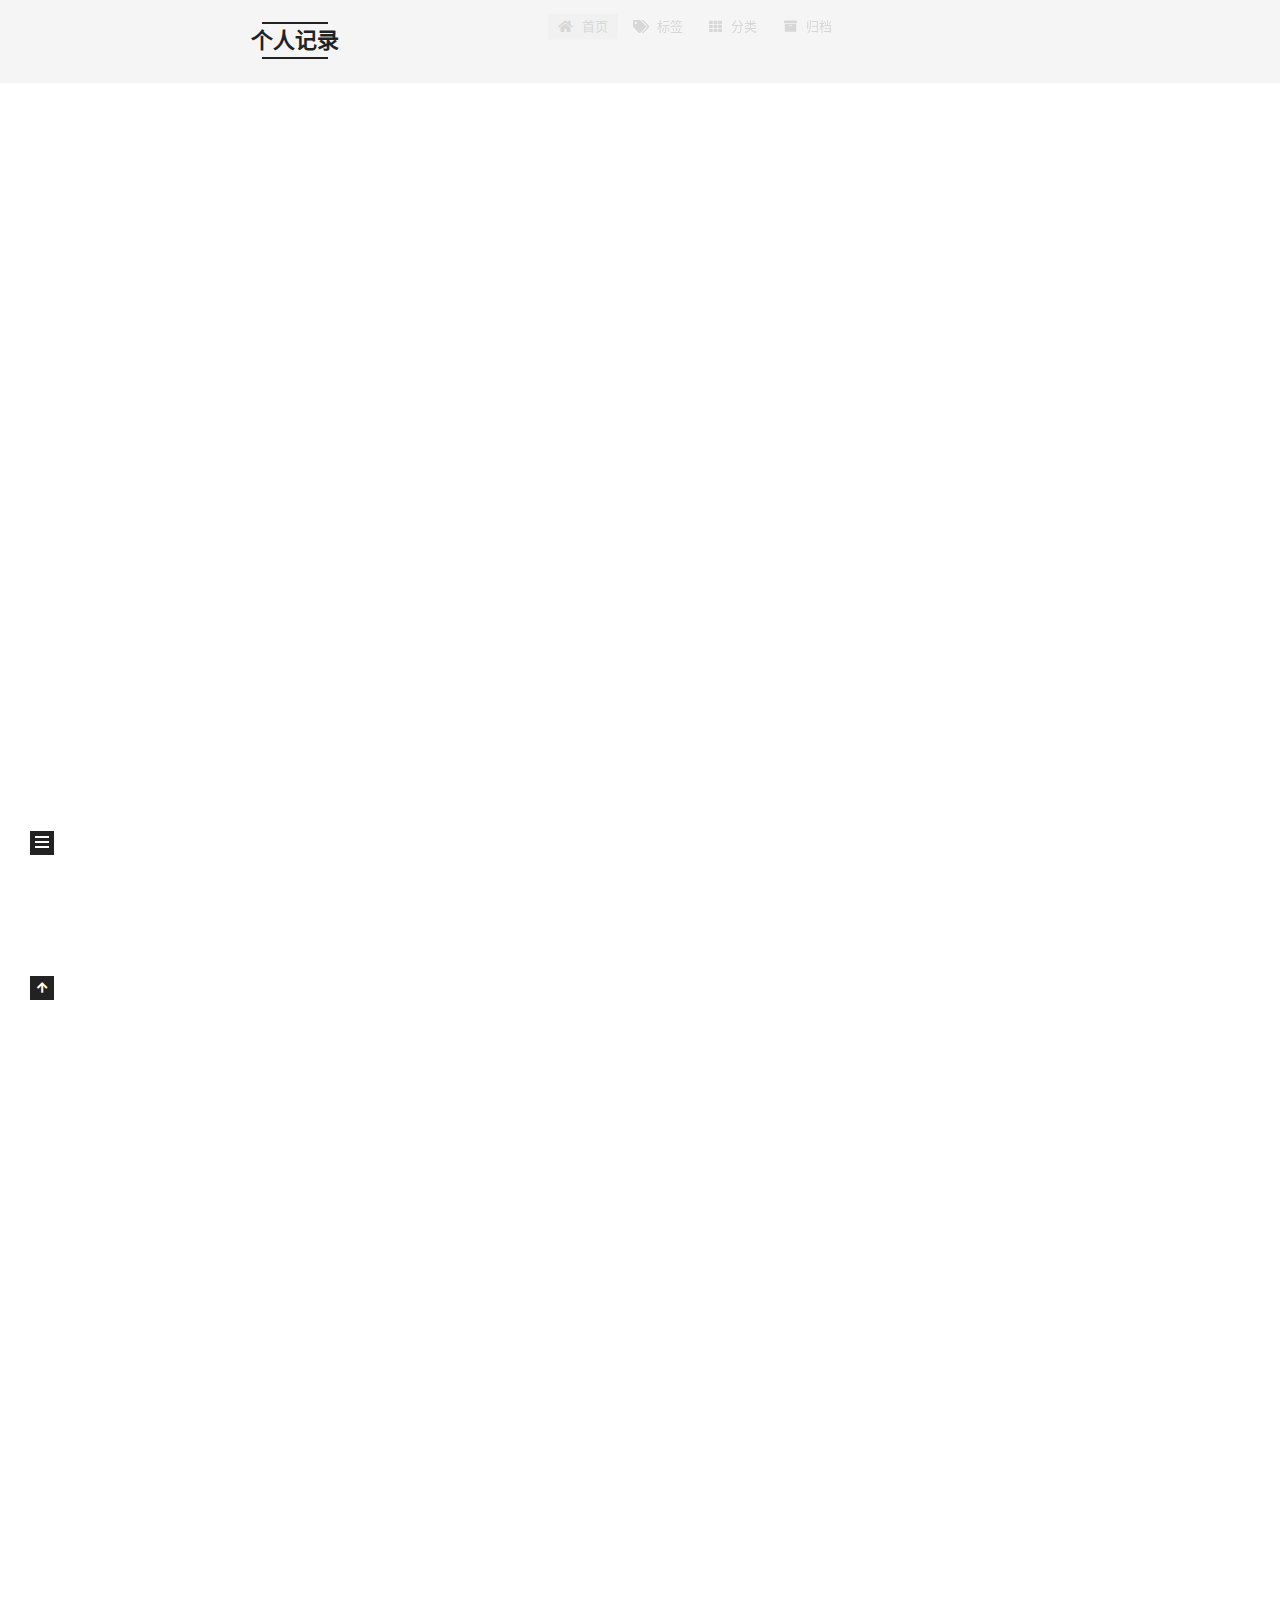
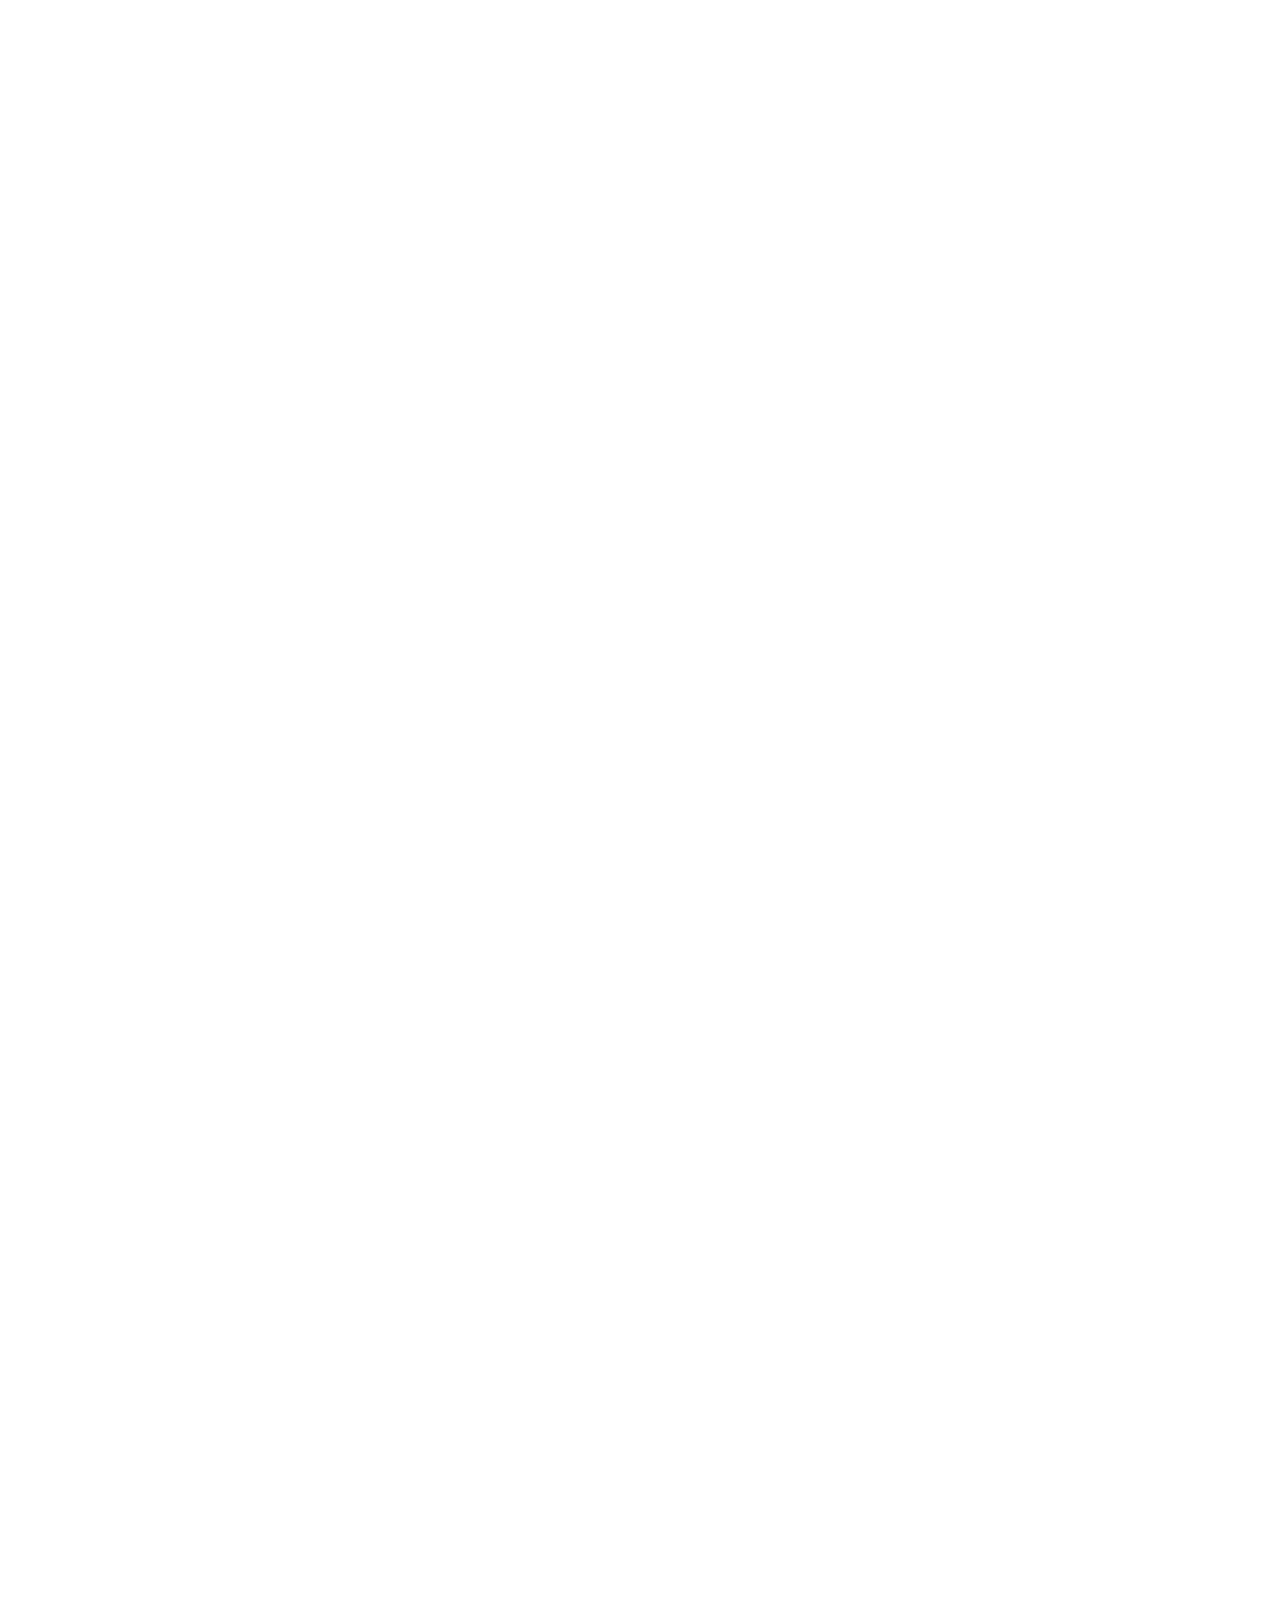
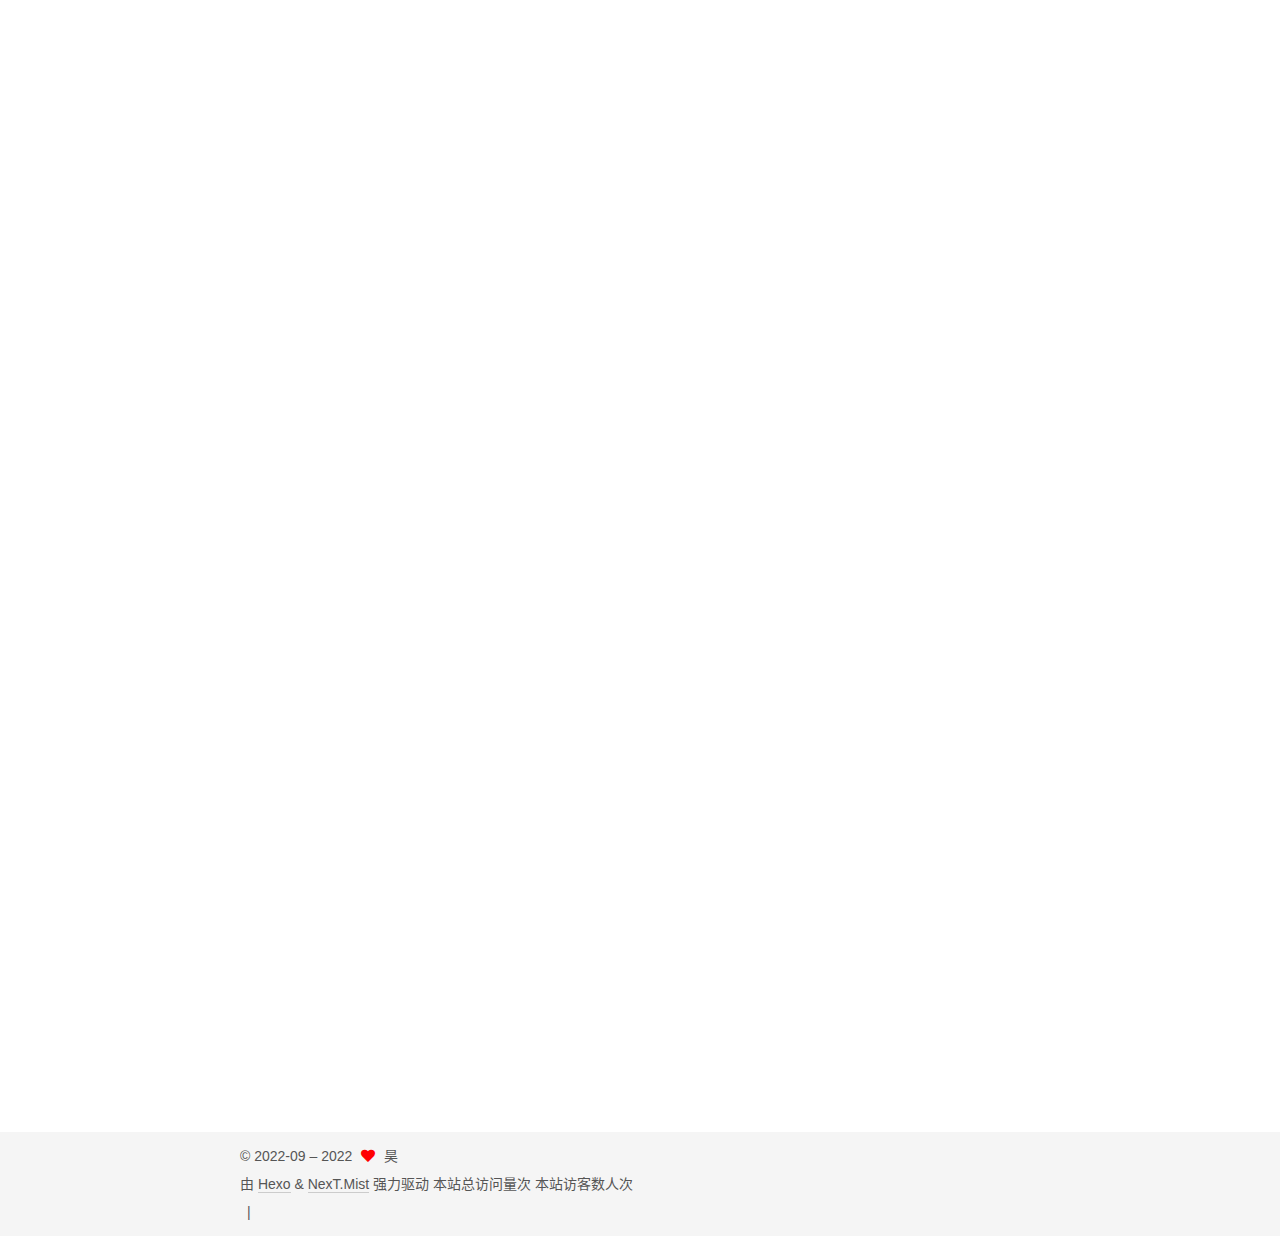
==== commit d30f4016: "Site updated: 2022-09-28 23:53:45" ====
--- a/index.html
+++ b/index.html
@@ -481,12 +481,11 @@
   <div class="powered-by">由 <a href="https://hexo.io/" class="theme-link" rel="noopener" target="_blank">Hexo</a> & <a href="https://mist.theme-next.org/" class="theme-link" rel="noopener" target="_blank">NexT.Mist</a> 强力驱动
   </div>
 
-<span id="busuanzi_container_site_pv">
-    本站总访问量<span id="busuanzi_value_site_pv"></span>次
-</span>
-<span id="busuanzi_container_site_uv">
-  本站访客数<span id="busuanzi_value_site_uv"></span>人次
-</span>
+
+本站总访问量<span id="busuanzi_value_site_pv"></span>次
+
+本站访客数<span id="busuanzi_value_site_uv"></span>人次
+
 
 
         
--- a/css/main.css
+++ b/css/main.css
@@ -1169,7 +1169,7 @@
 }
 .links-of-author a::before,
 .links-of-author span.exturl::before {
-  background: #ebf52e;
+  background: #f57ea3;
   border-radius: 50%;
   content: ' ';
   display: inline-block;
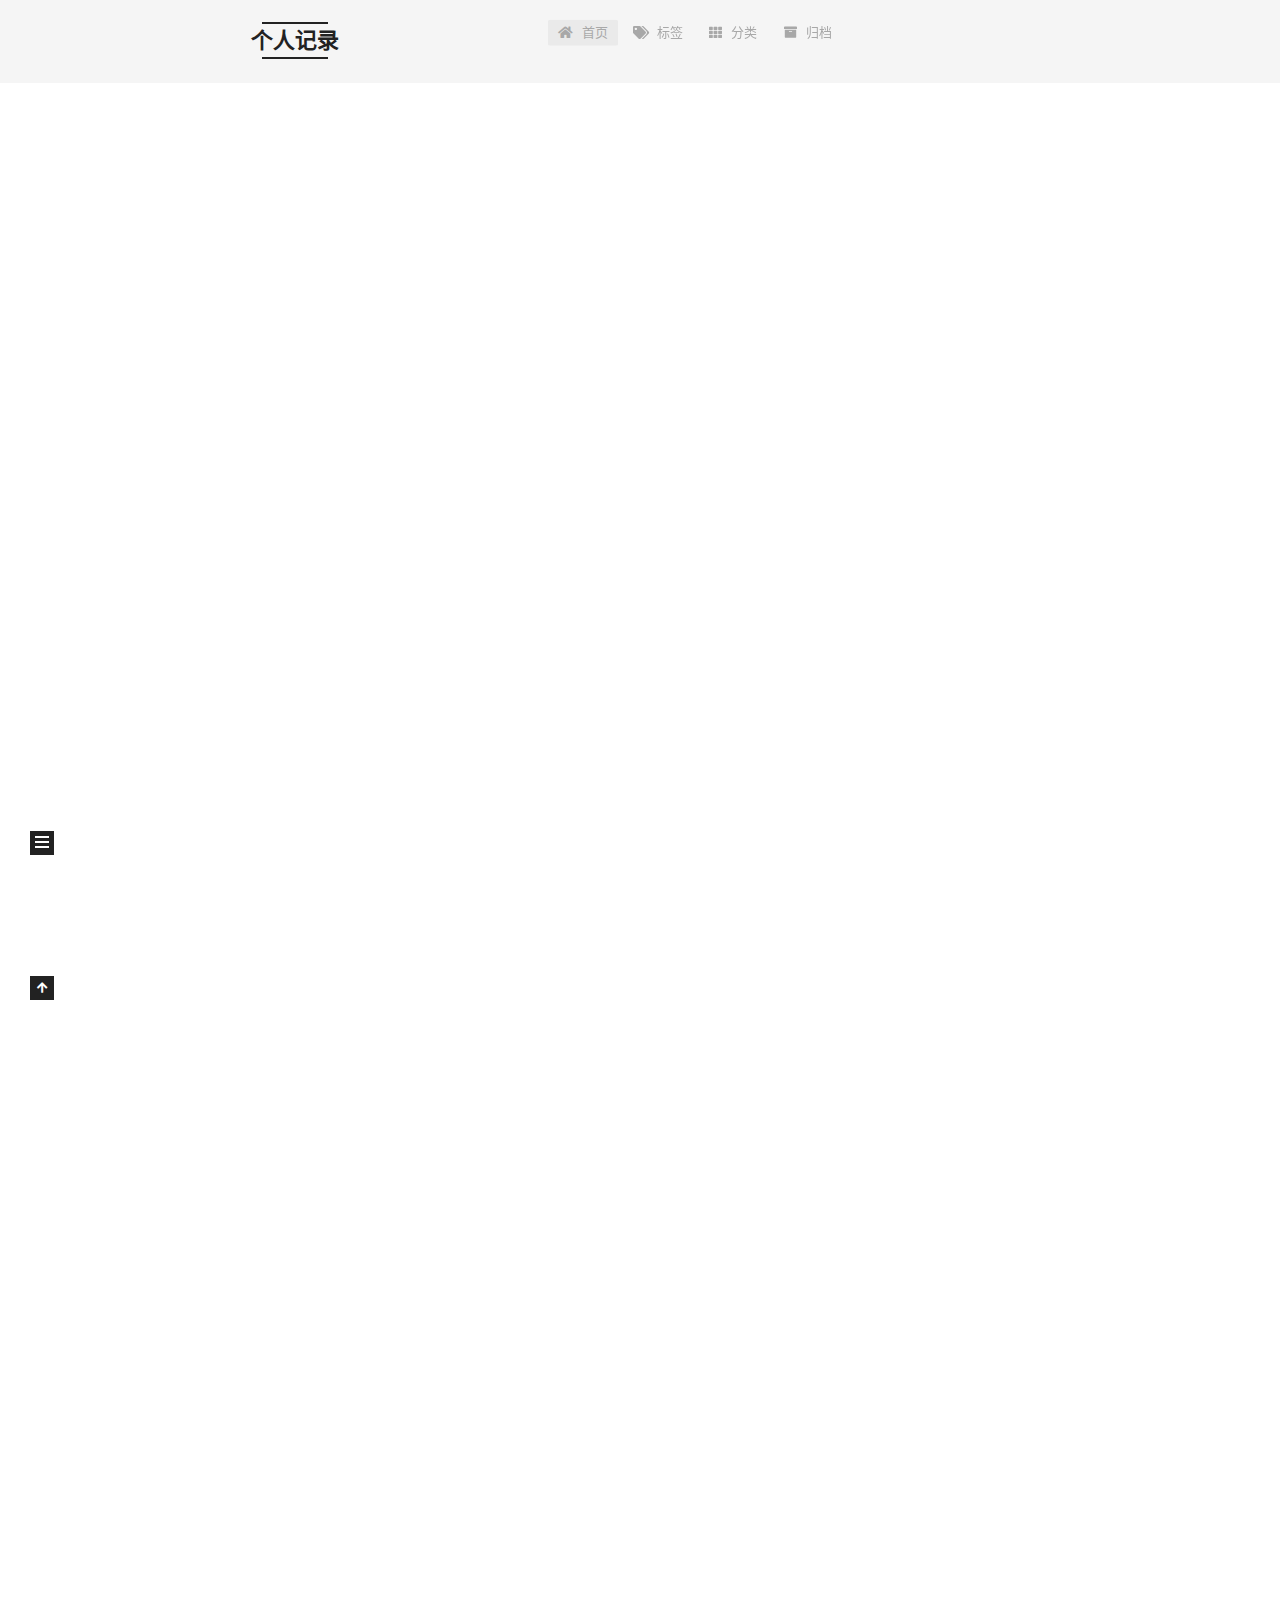
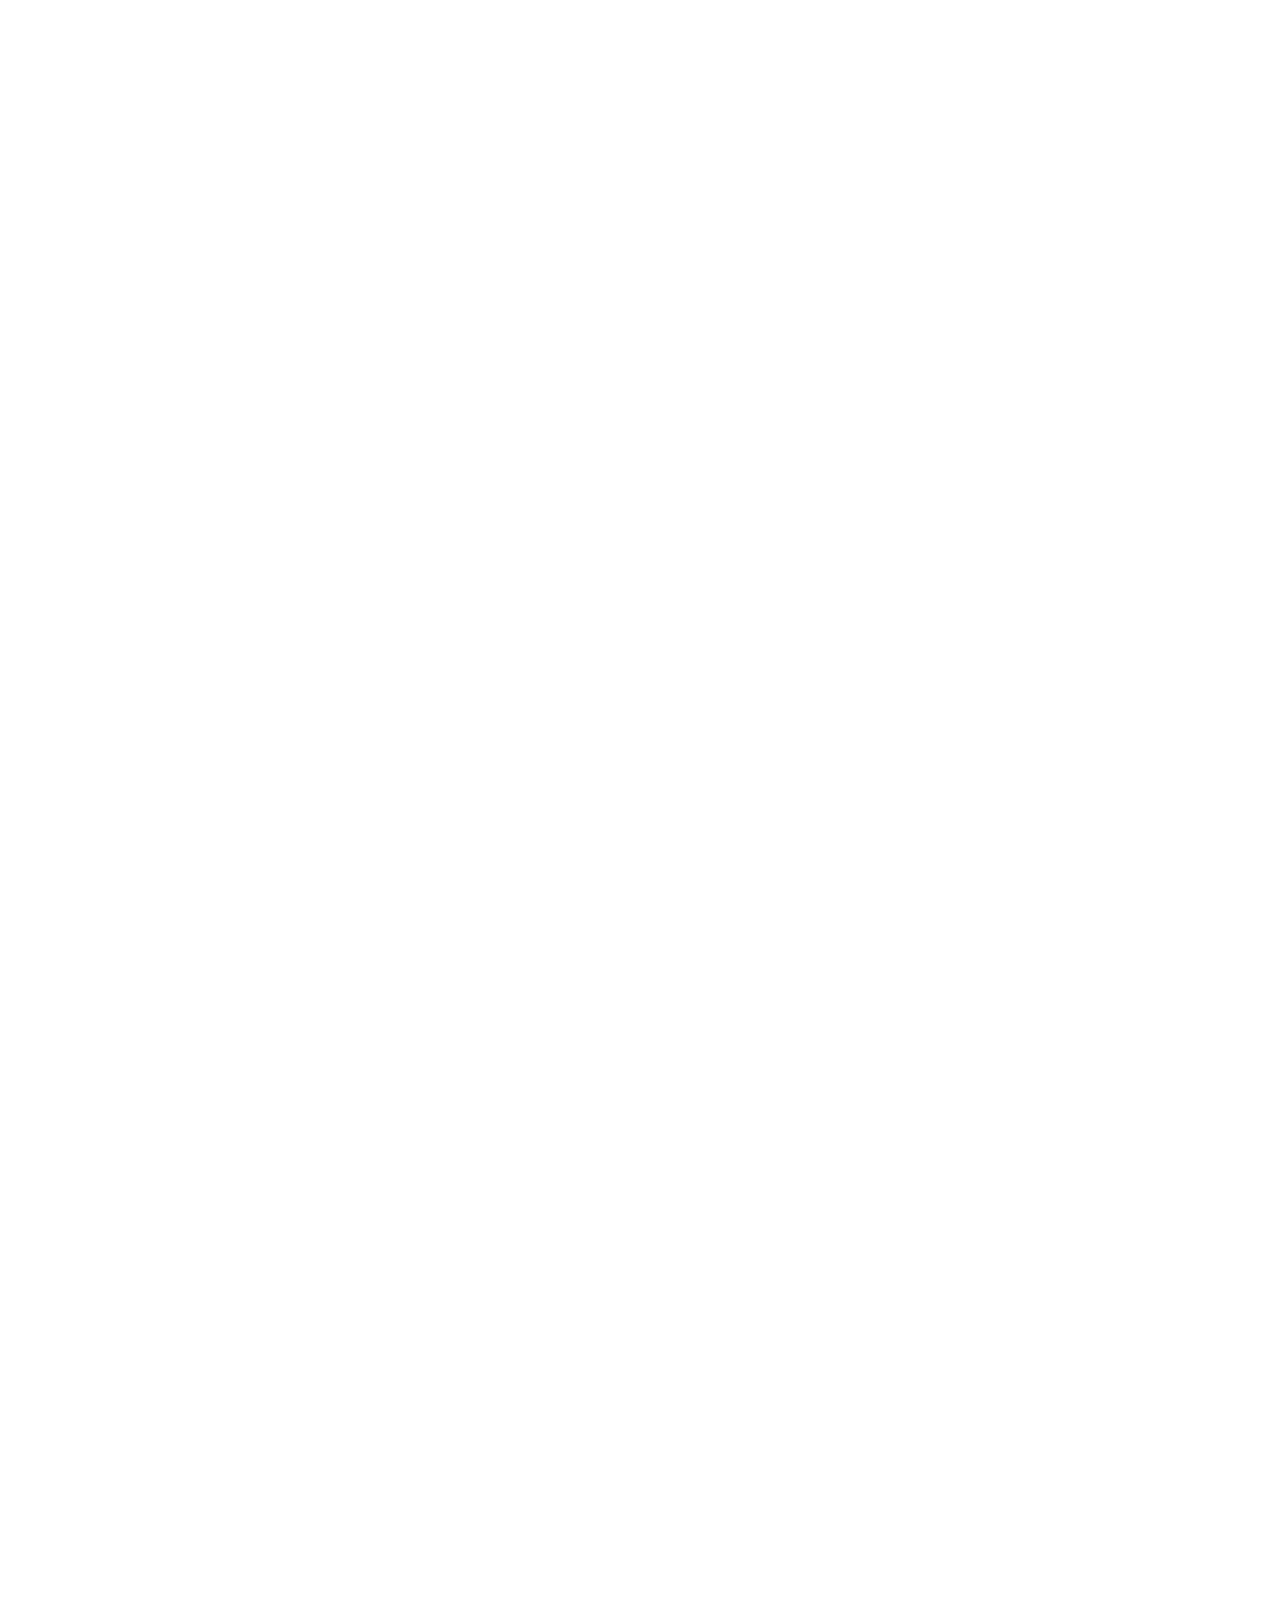
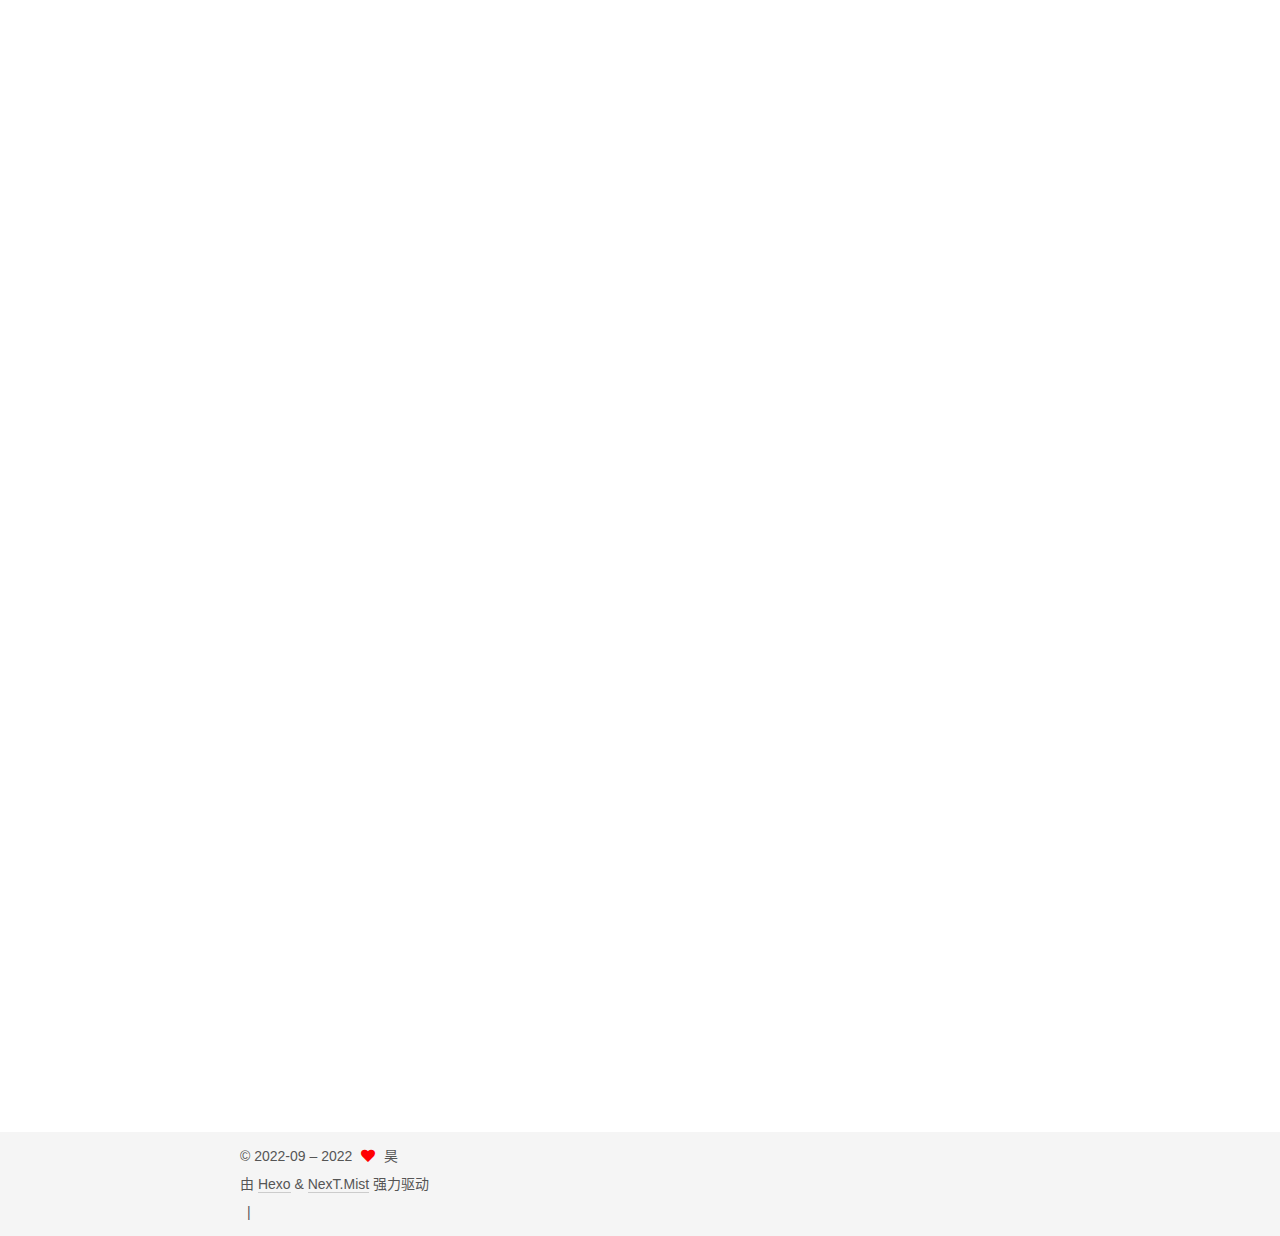
==== commit 83c91b24: "Site updated: 2022-09-29 00:09:27" ====
--- a/index.html
+++ b/index.html
@@ -467,7 +467,7 @@
       <div class="footer-inner">
         
 
-        <script async src="//dn-lbstatics.qbox.me/busuanzi/2.3/busuanzi.pure.mini.js"></script>
+        
 
 <div class="copyright">
   
@@ -481,10 +481,6 @@
   <div class="powered-by">由 <a href="https://hexo.io/" class="theme-link" rel="noopener" target="_blank">Hexo</a> & <a href="https://mist.theme-next.org/" class="theme-link" rel="noopener" target="_blank">NexT.Mist</a> 强力驱动
   </div>
 
-
-本站总访问量<span id="busuanzi_value_site_pv"></span>次
-
-本站访客数<span id="busuanzi_value_site_uv"></span>人次
 
 
 
--- a/css/main.css
+++ b/css/main.css
@@ -1169,7 +1169,7 @@
 }
 .links-of-author a::before,
 .links-of-author span.exturl::before {
-  background: #f57ea3;
+  background: #9aab2f;
   border-radius: 50%;
   content: ' ';
   display: inline-block;
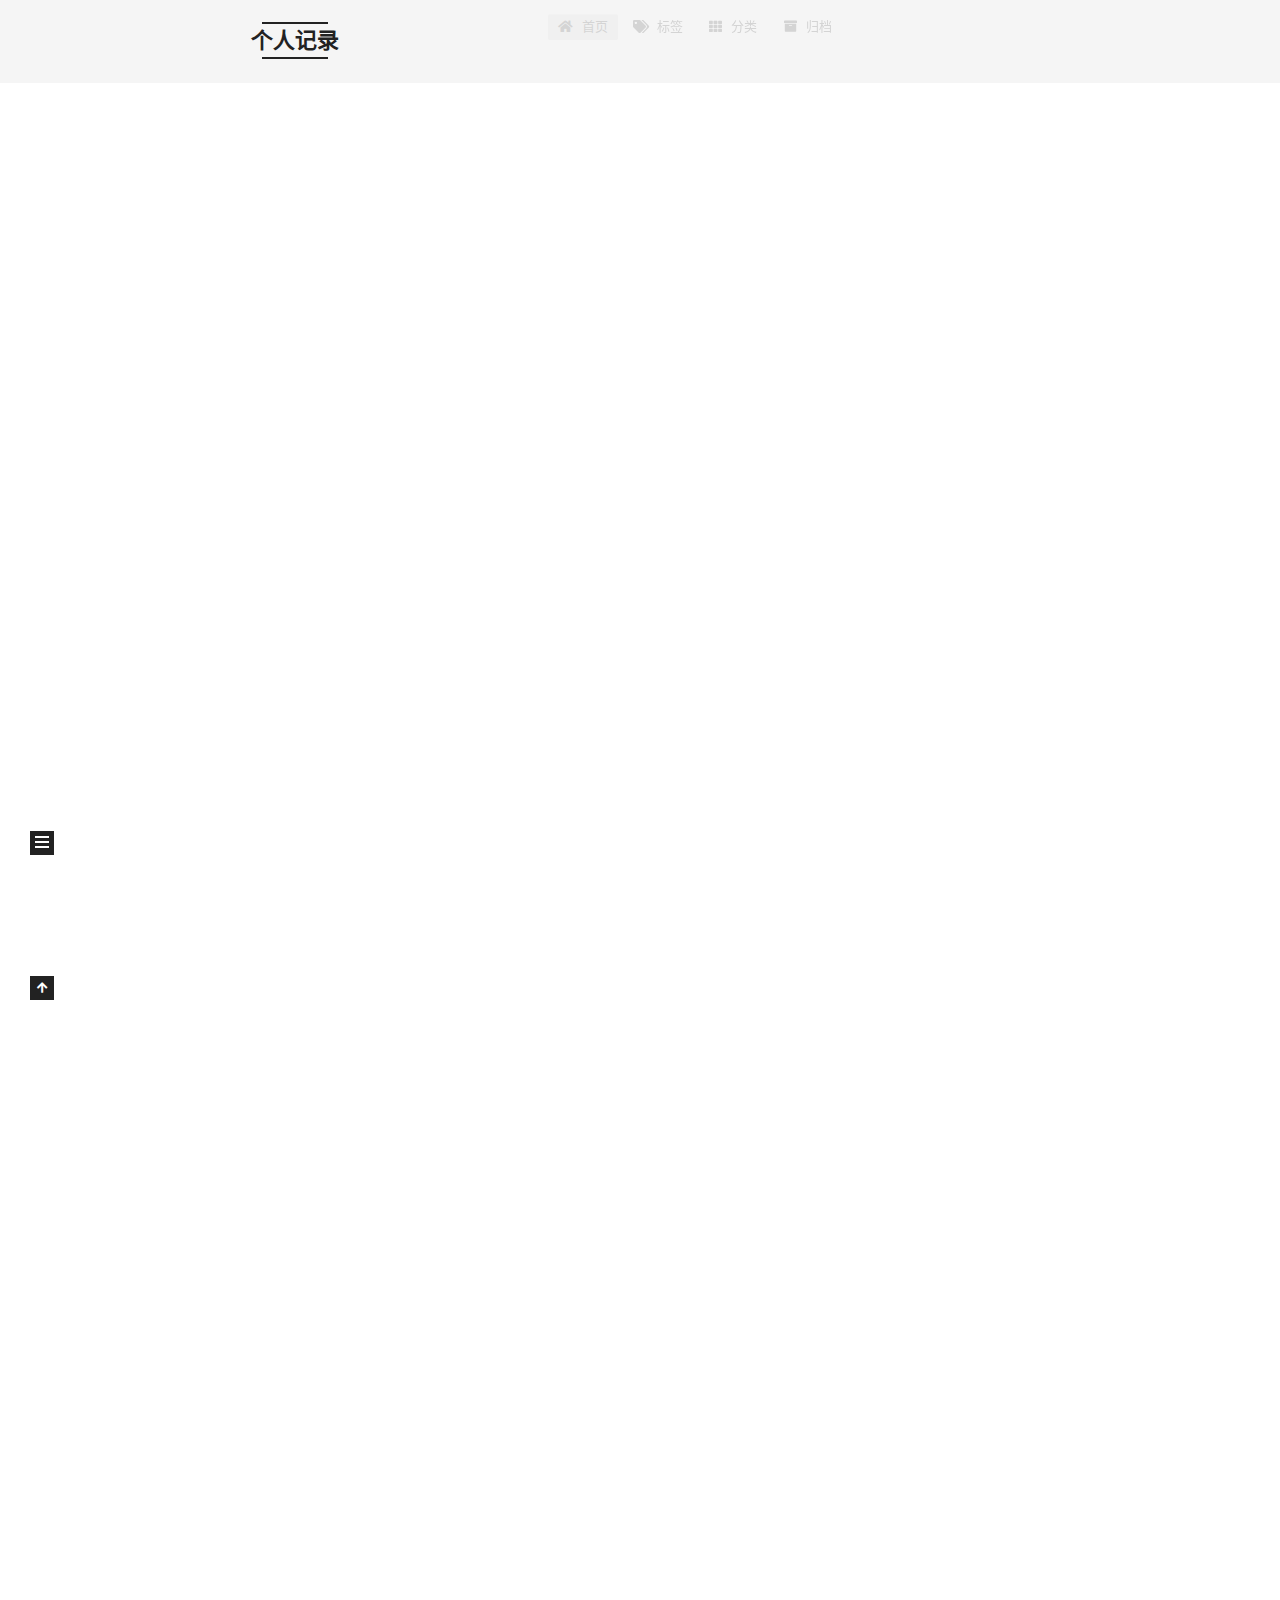
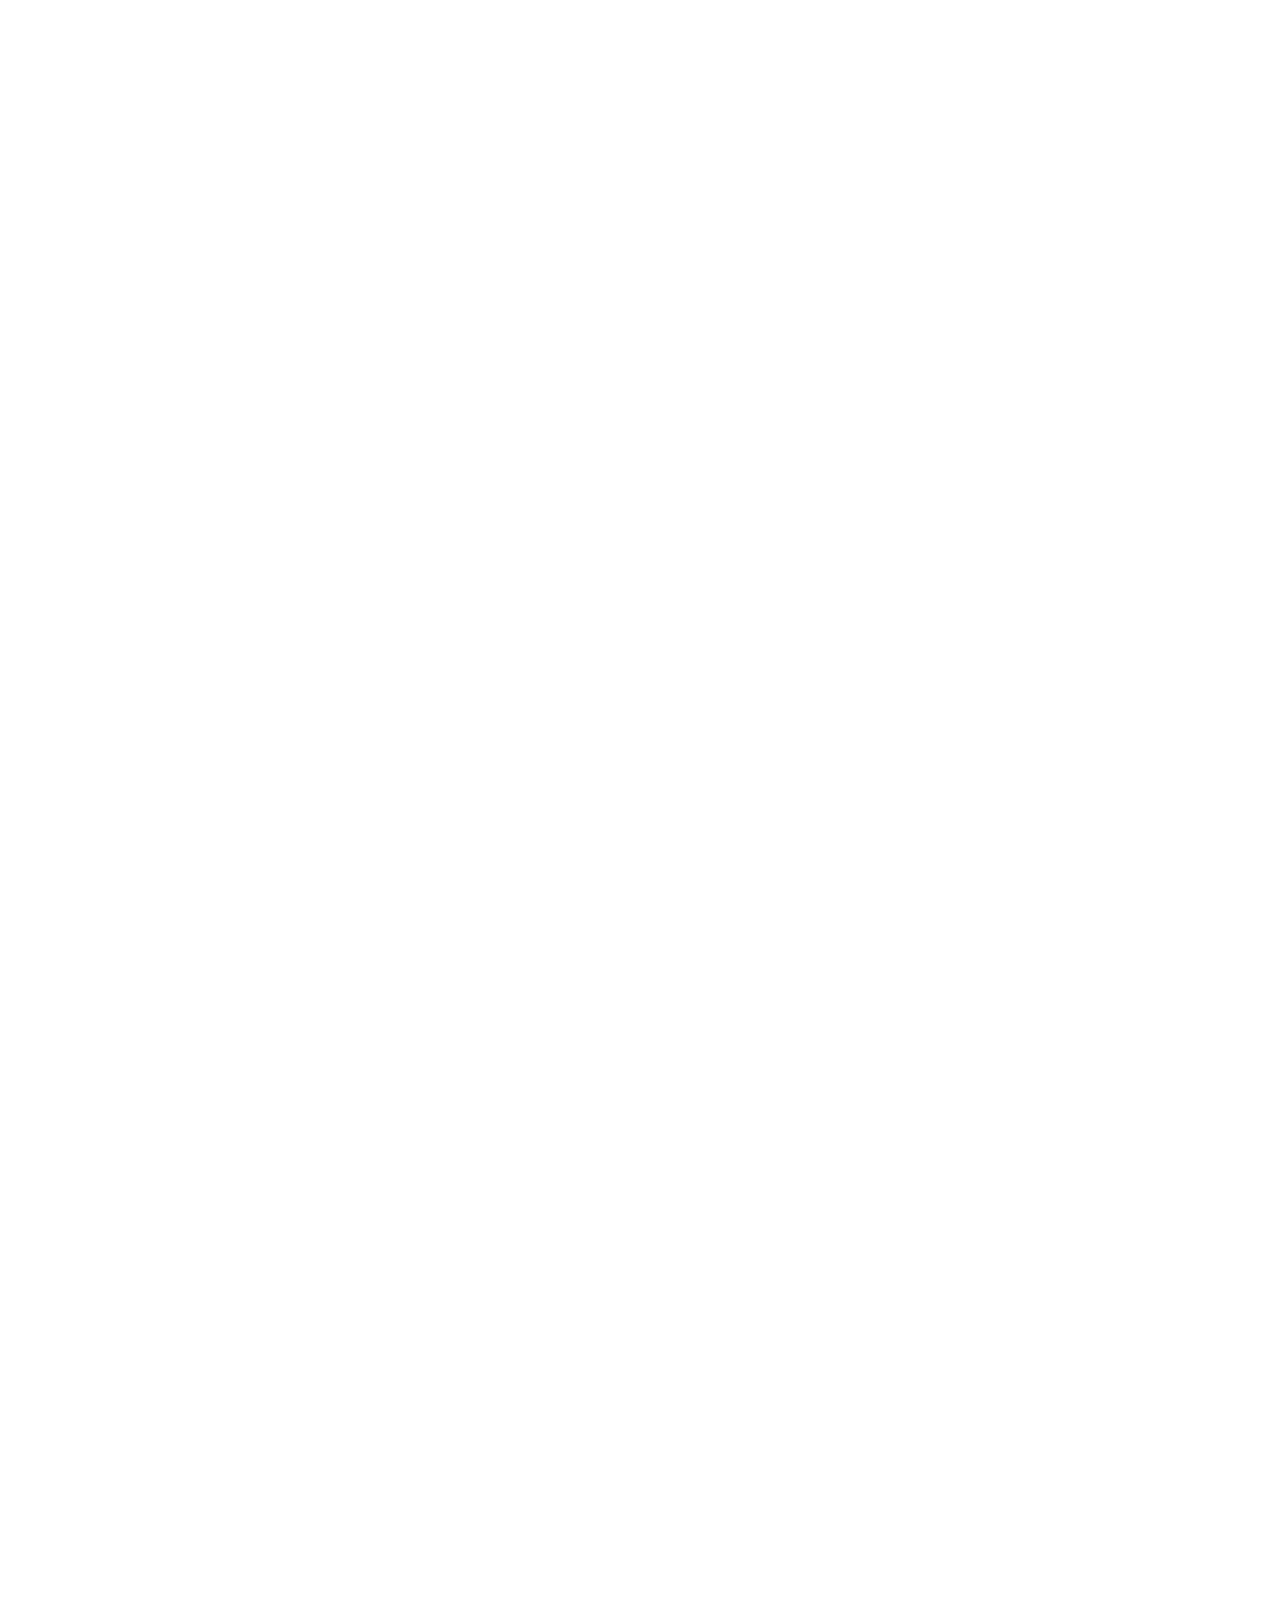
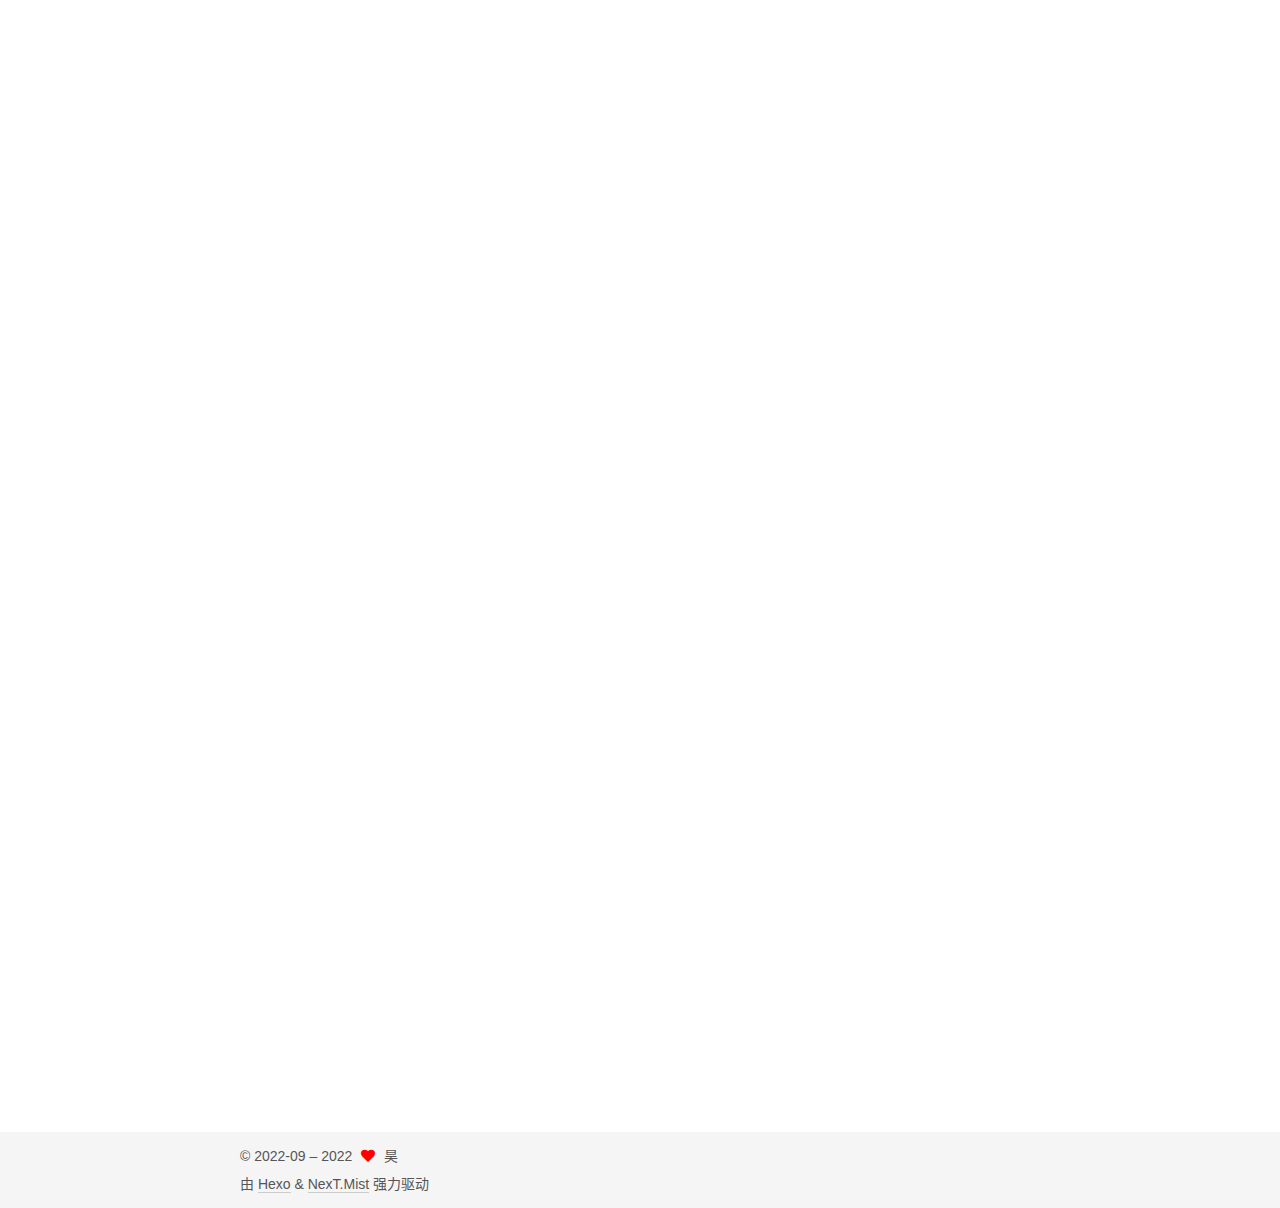
==== commit 128dae5a: "Site updated: 2022-09-29 00:14:29" ====
--- a/index.html
+++ b/index.html
@@ -484,27 +484,9 @@
 
 
 
+
+
         
-<div class="busuanzi-count">
-  <script async src="https://busuanzi.ibruce.info/busuanzi/2.3/busuanzi.pure.mini.js"></script>
-    <span class="post-meta-item" id="busuanzi_container_site_uv" style="display: none;">
-      <span class="post-meta-item-icon">
-        <i class="fa fa-user"></i>
-      </span>
-      <span class="site-uv" title="总访客量">
-        <span id="busuanzi_value_site_uv"></span>
-      </span>
-    </span>
-    <span class="post-meta-divider">|</span>
-    <span class="post-meta-item" id="busuanzi_container_site_pv" style="display: none;">
-      <span class="post-meta-item-icon">
-        <i class="fa fa-eye"></i>
-      </span>
-      <span class="site-pv" title="总访问量">
-        <span id="busuanzi_value_site_pv"></span>
-      </span>
-    </span>
-</div>
 
 
 
--- a/css/main.css
+++ b/css/main.css
@@ -1169,7 +1169,7 @@
 }
 .links-of-author a::before,
 .links-of-author span.exturl::before {
-  background: #9aab2f;
+  background: #7e5e36;
   border-radius: 50%;
   content: ' ';
   display: inline-block;
